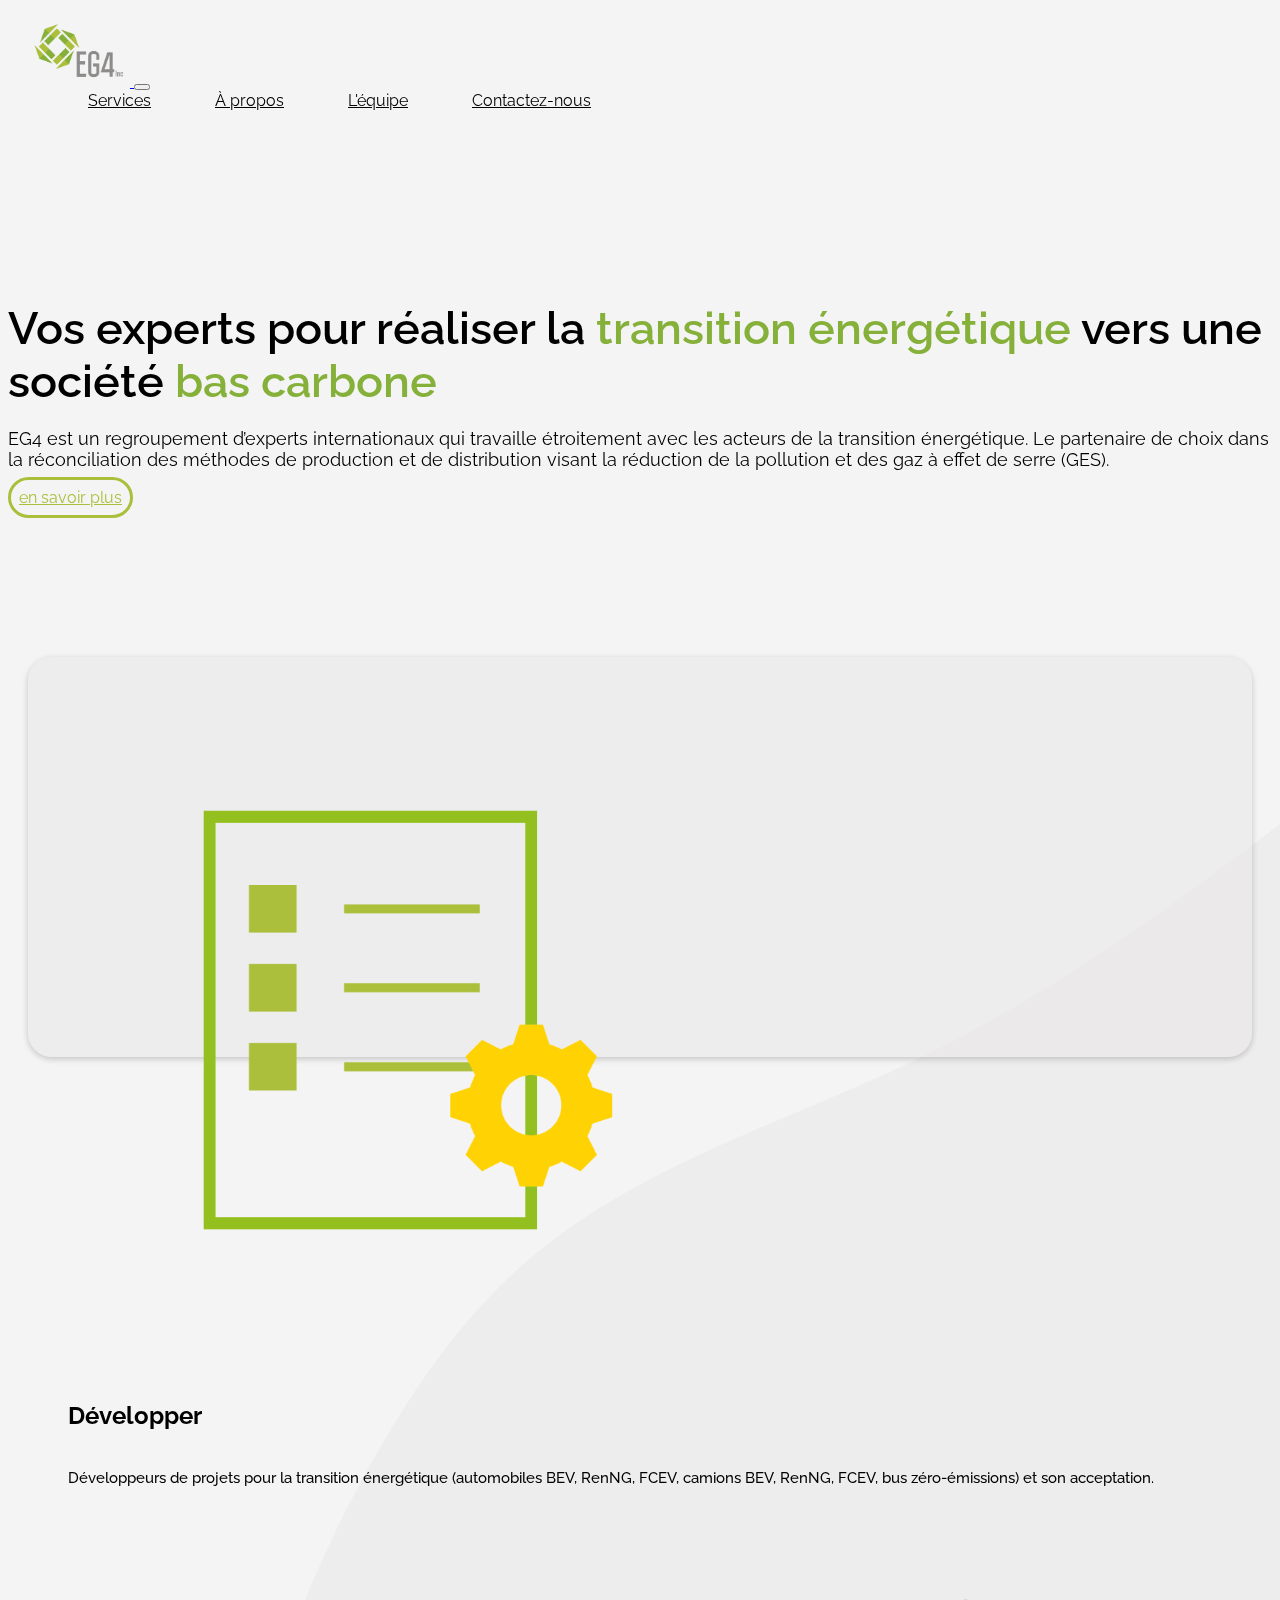
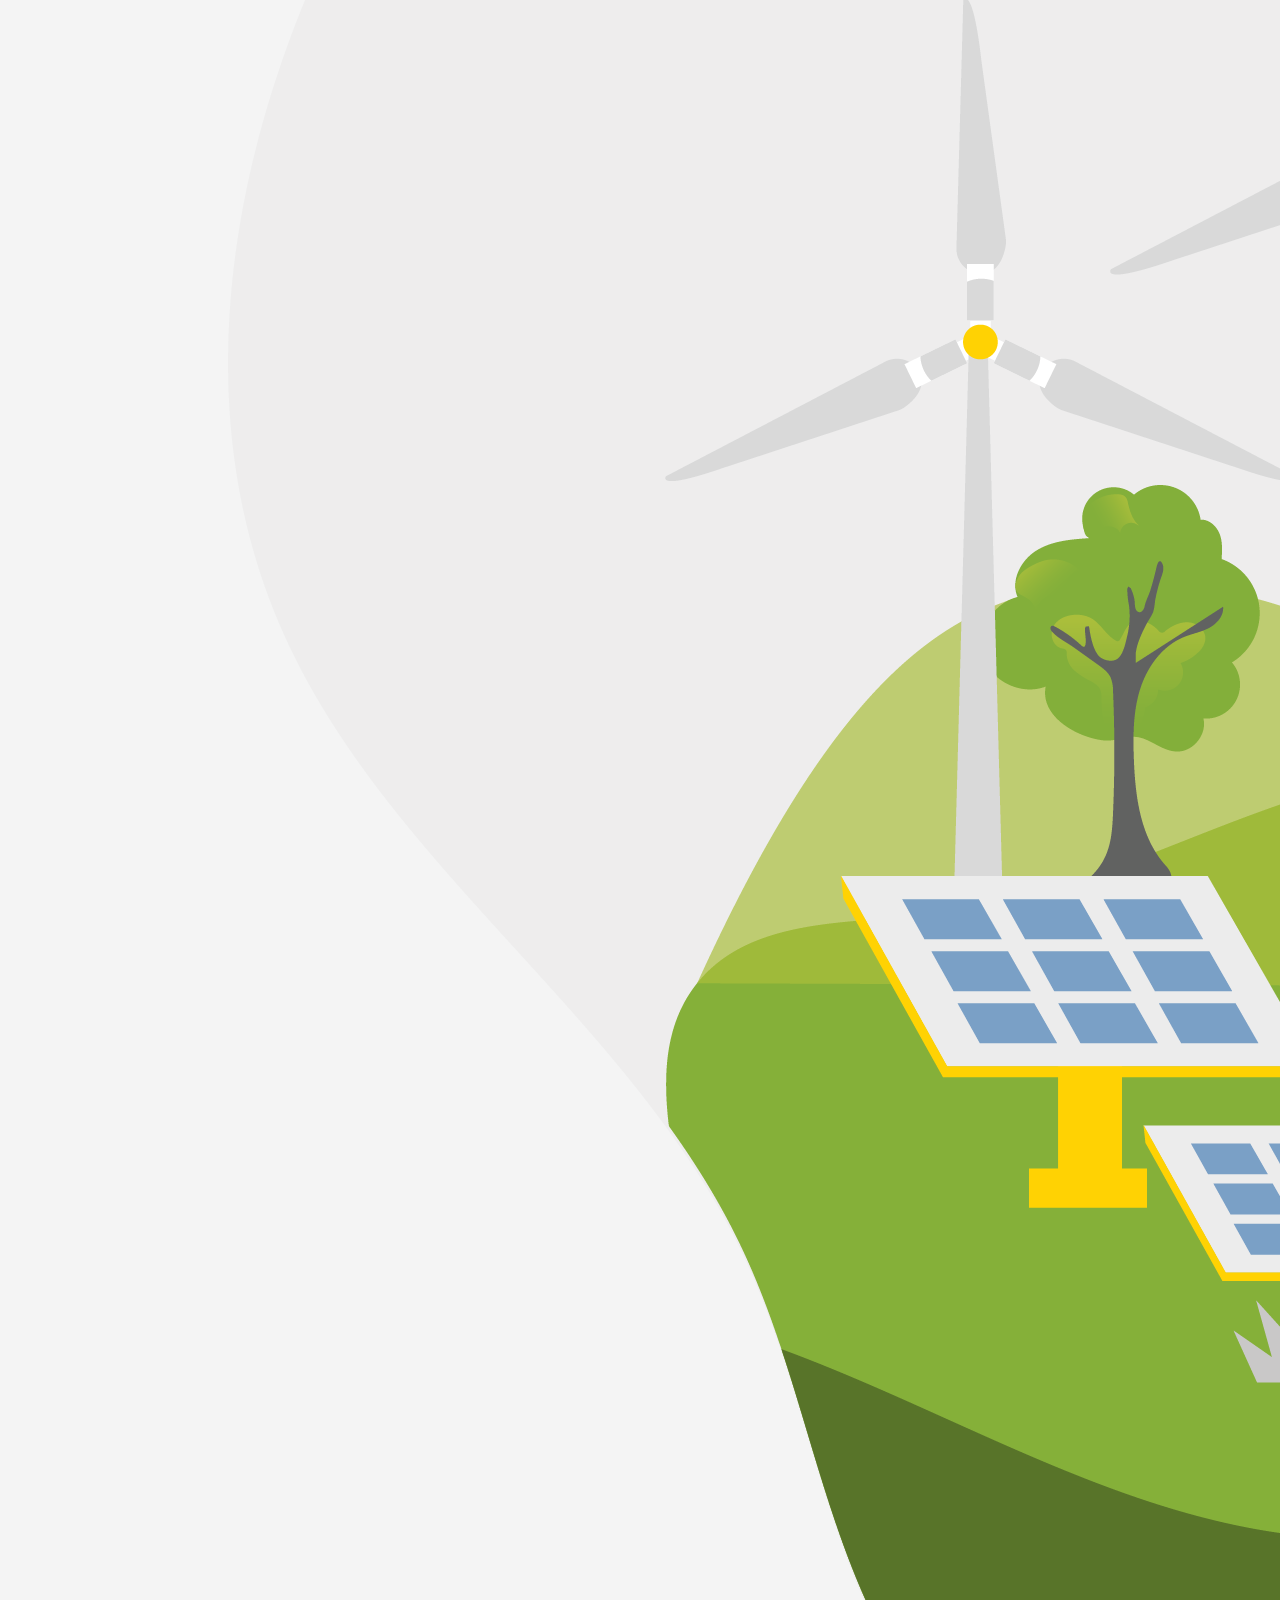
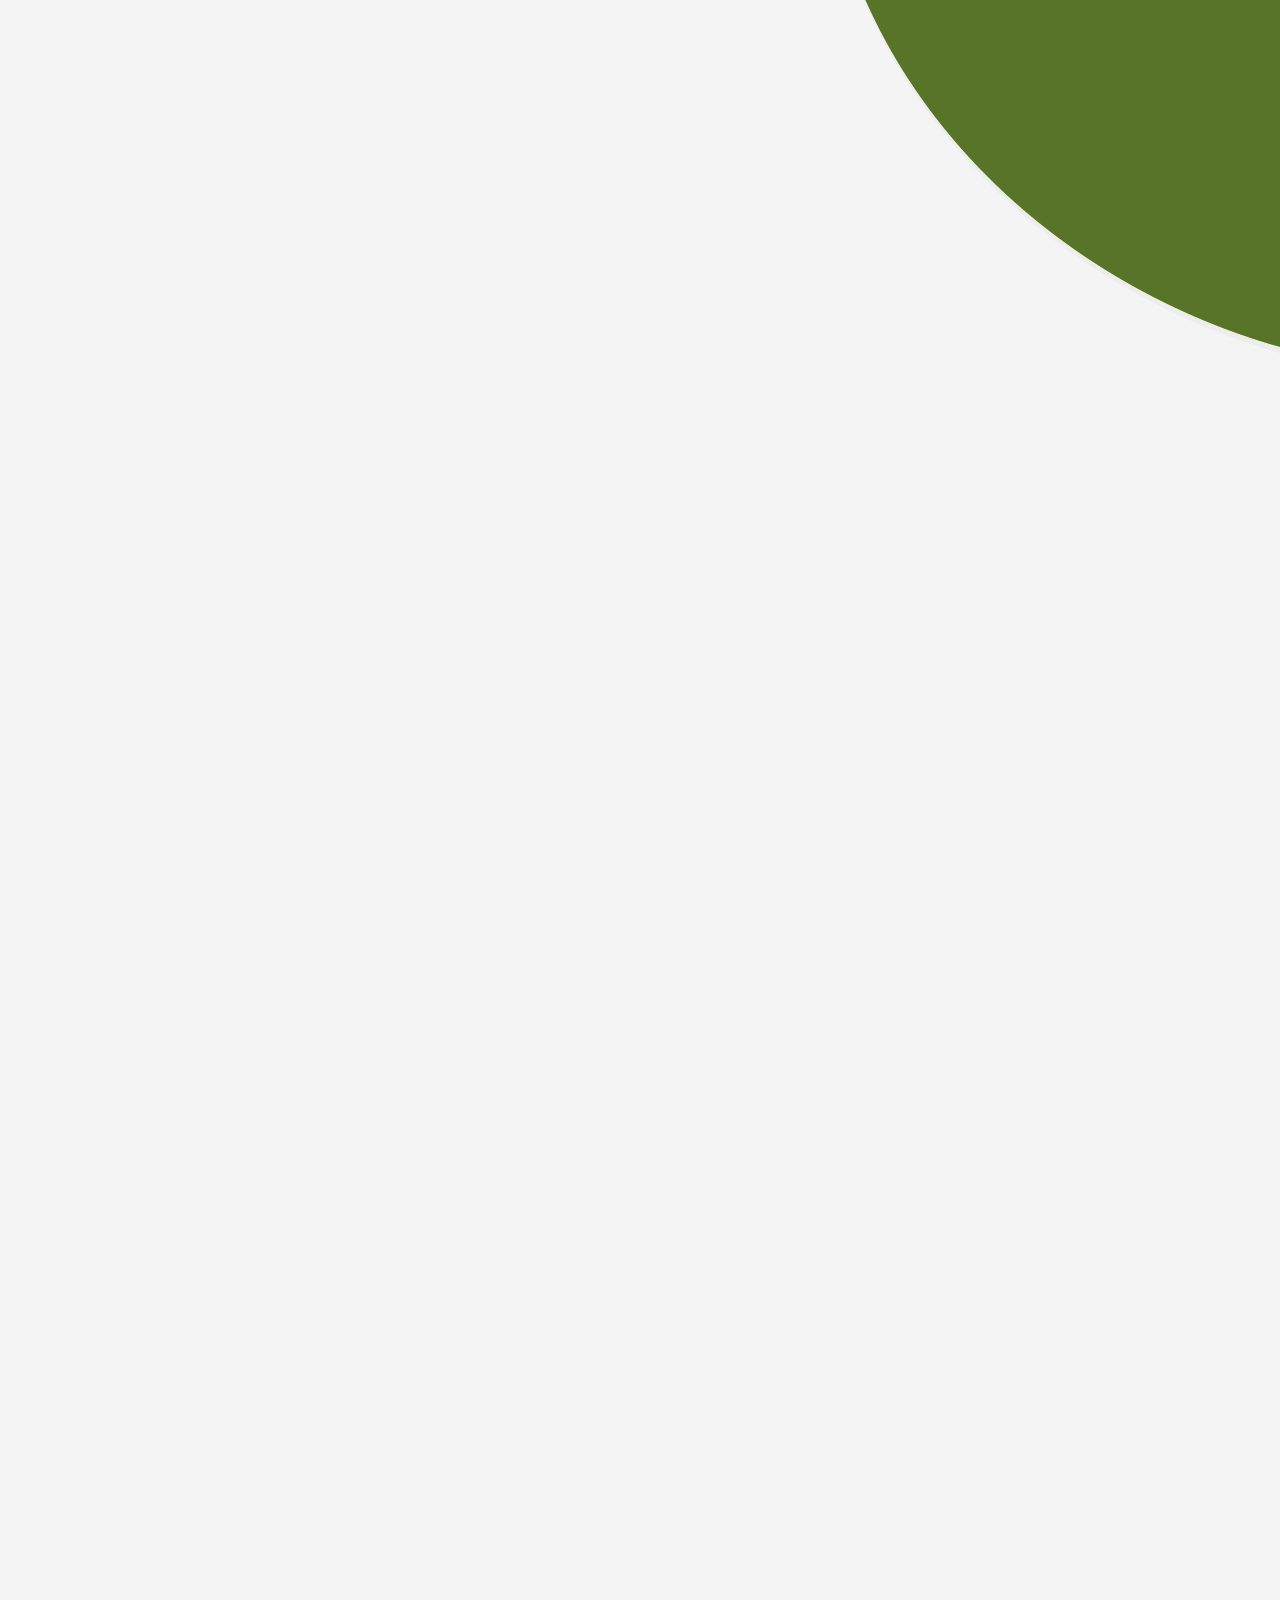
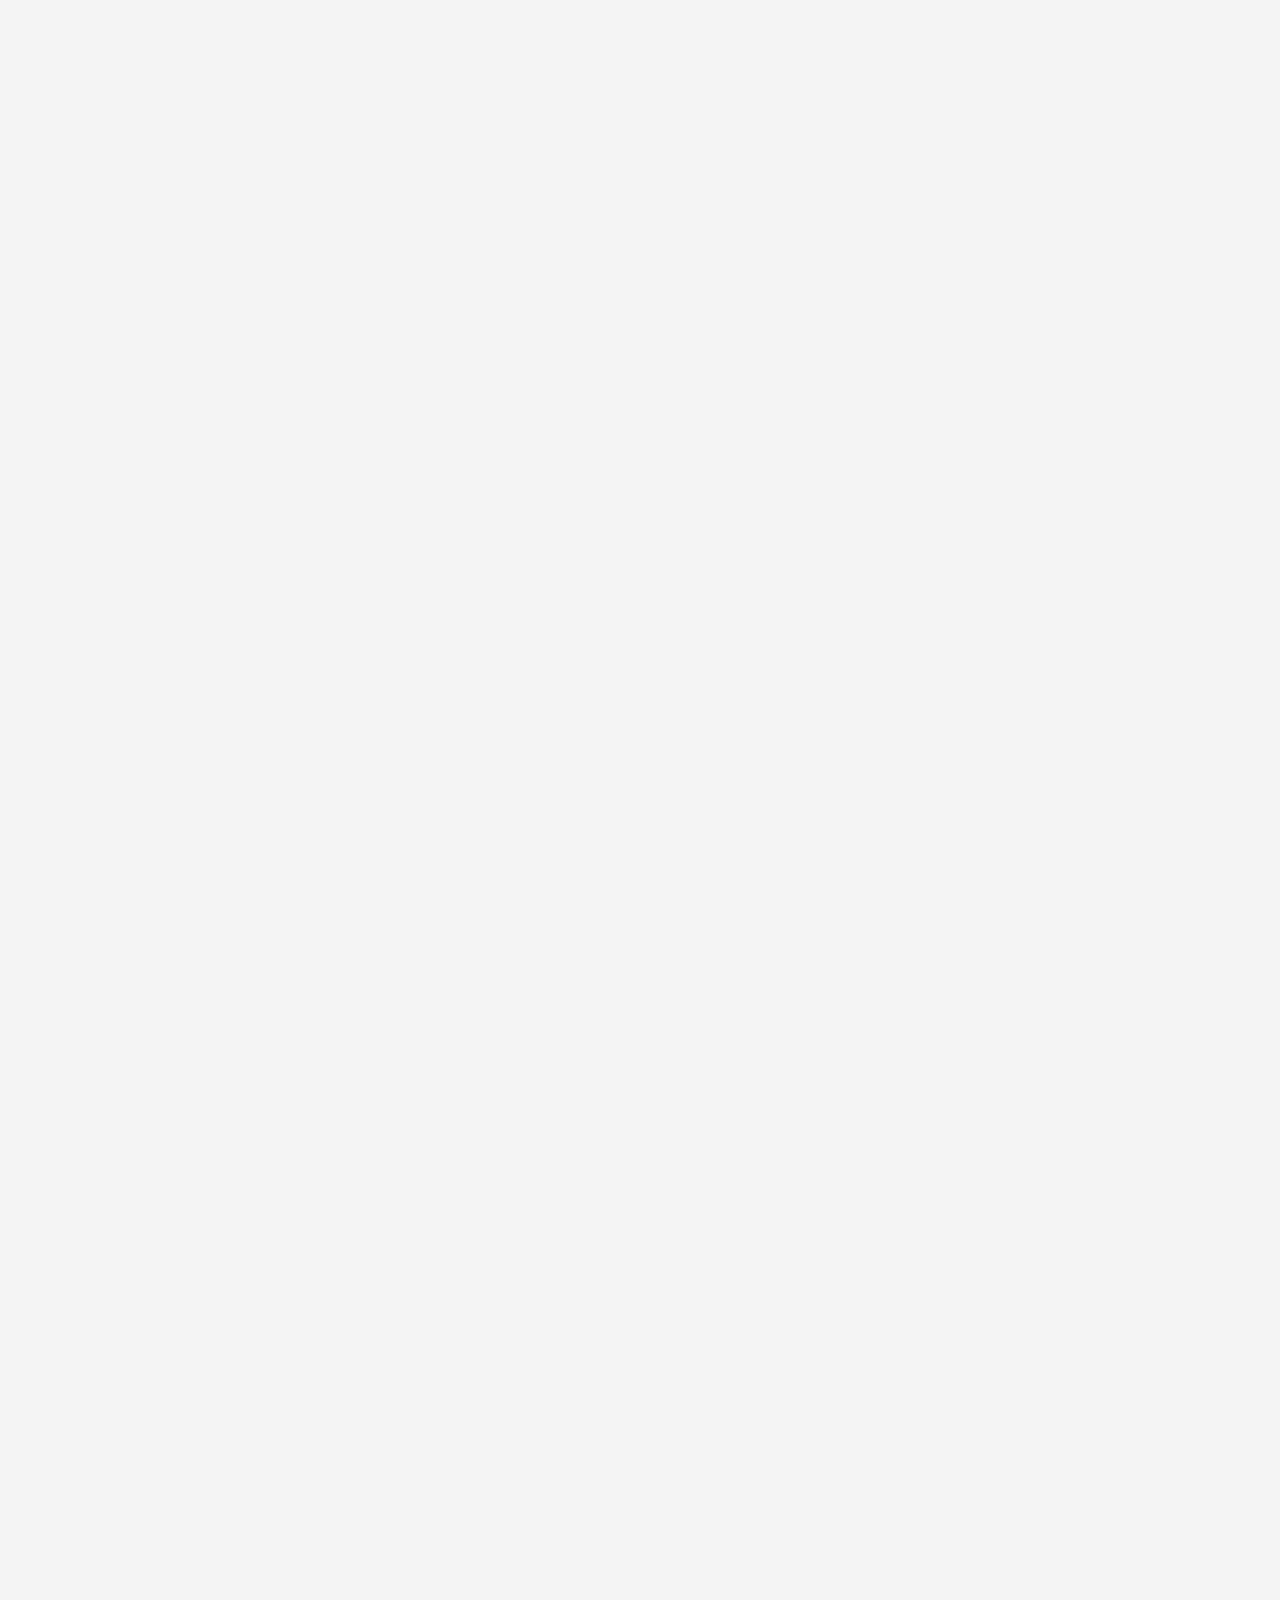
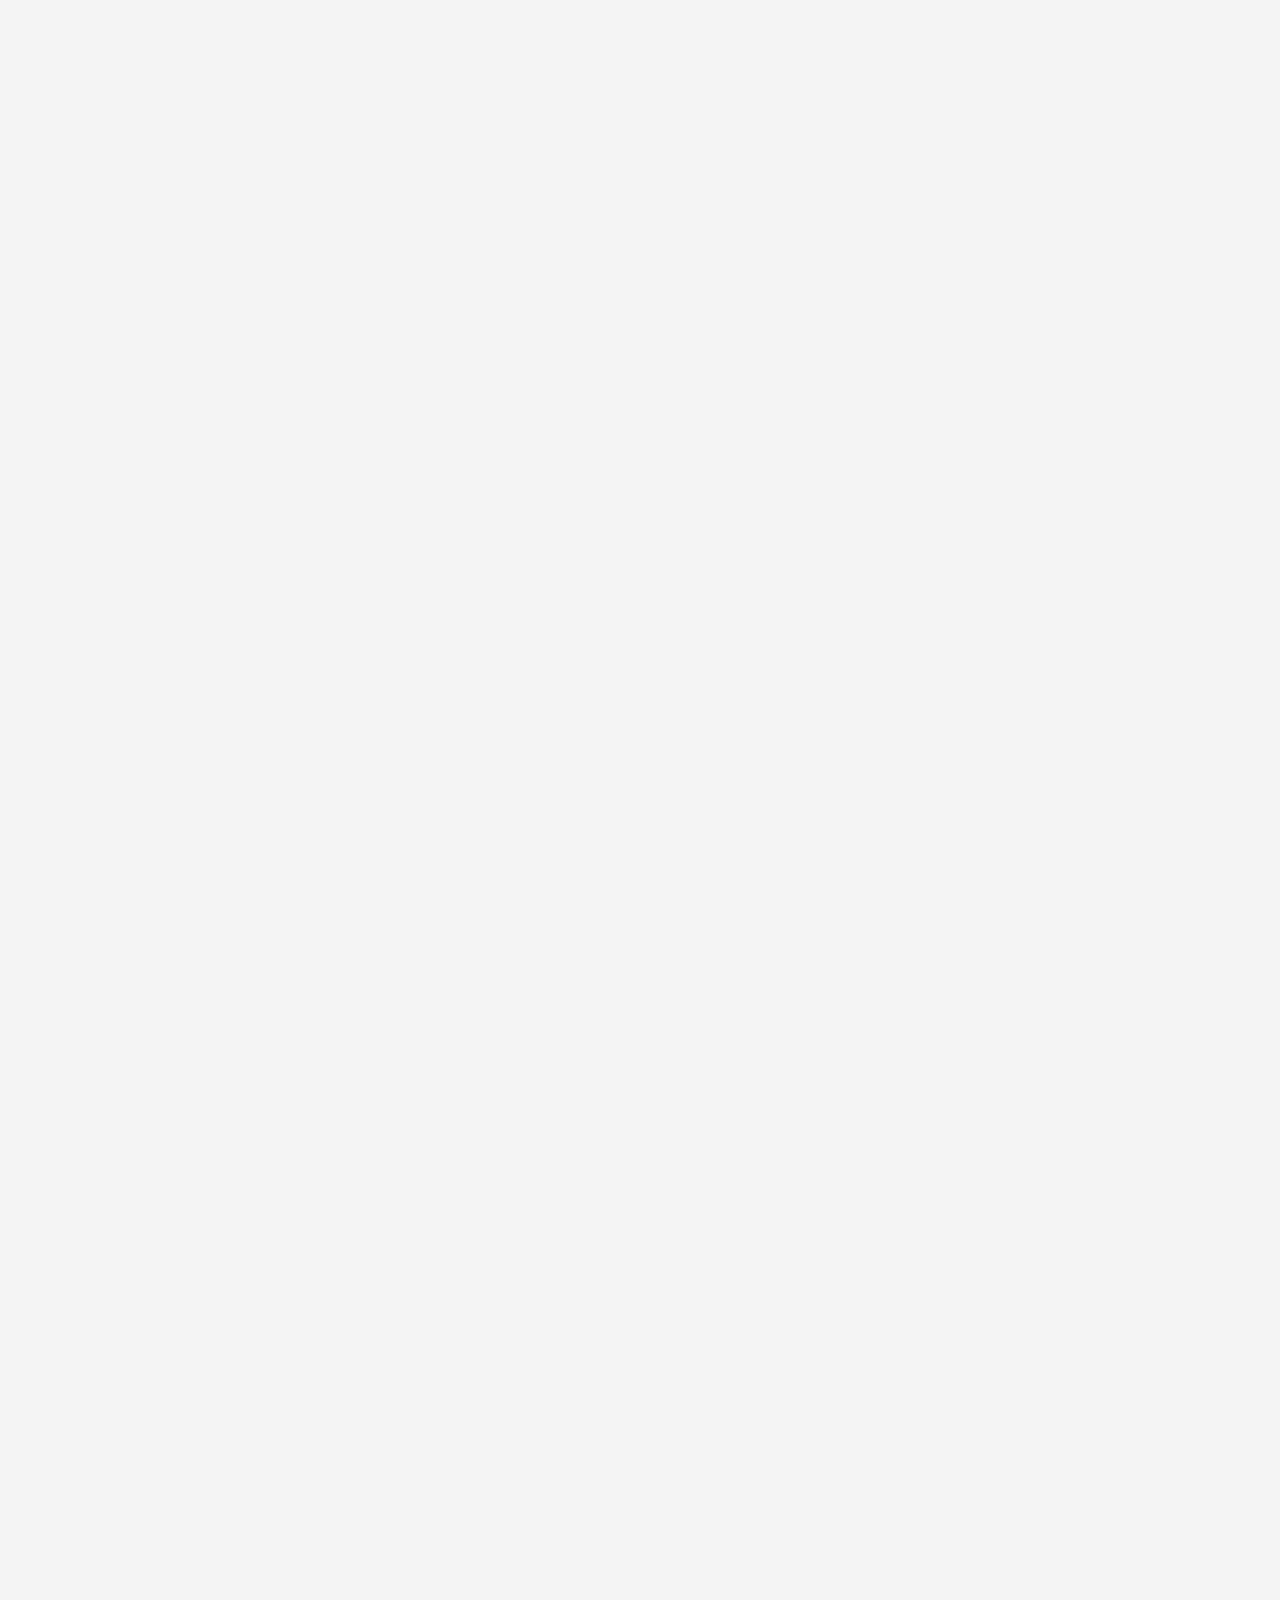
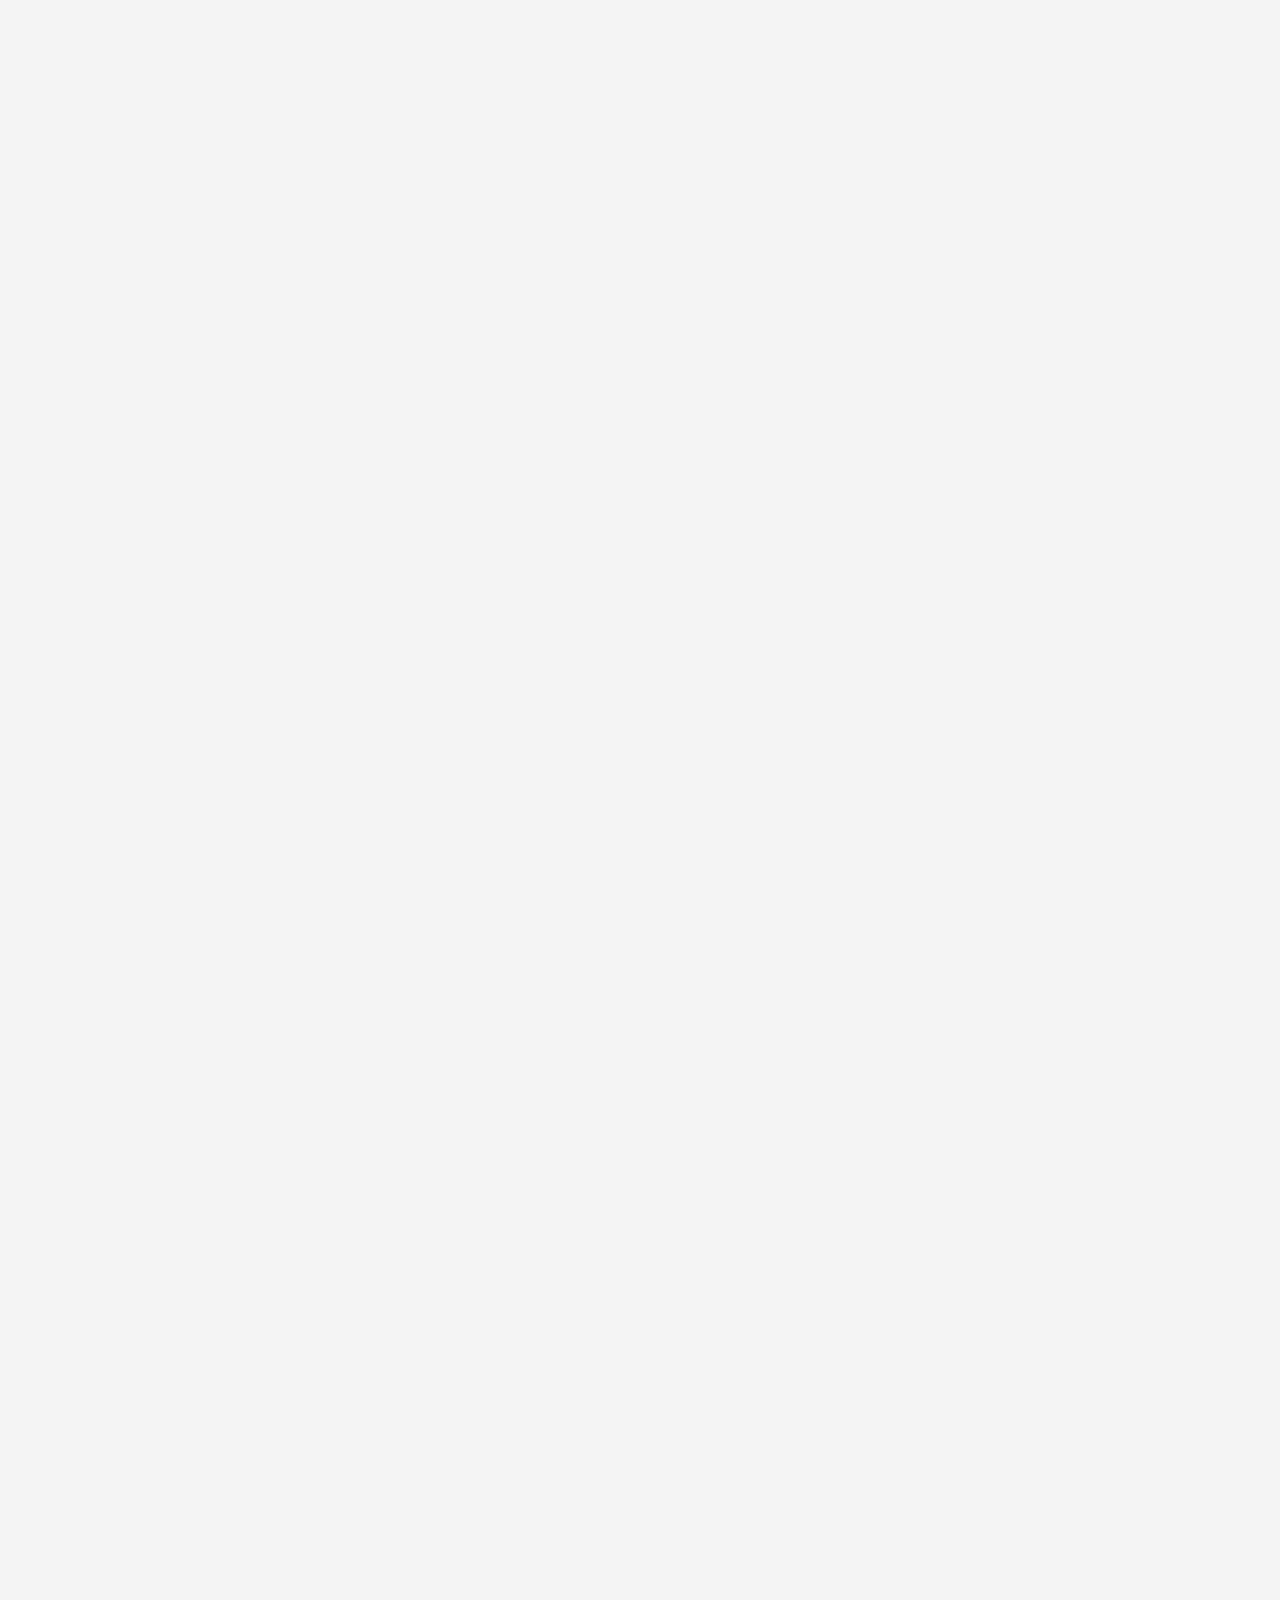
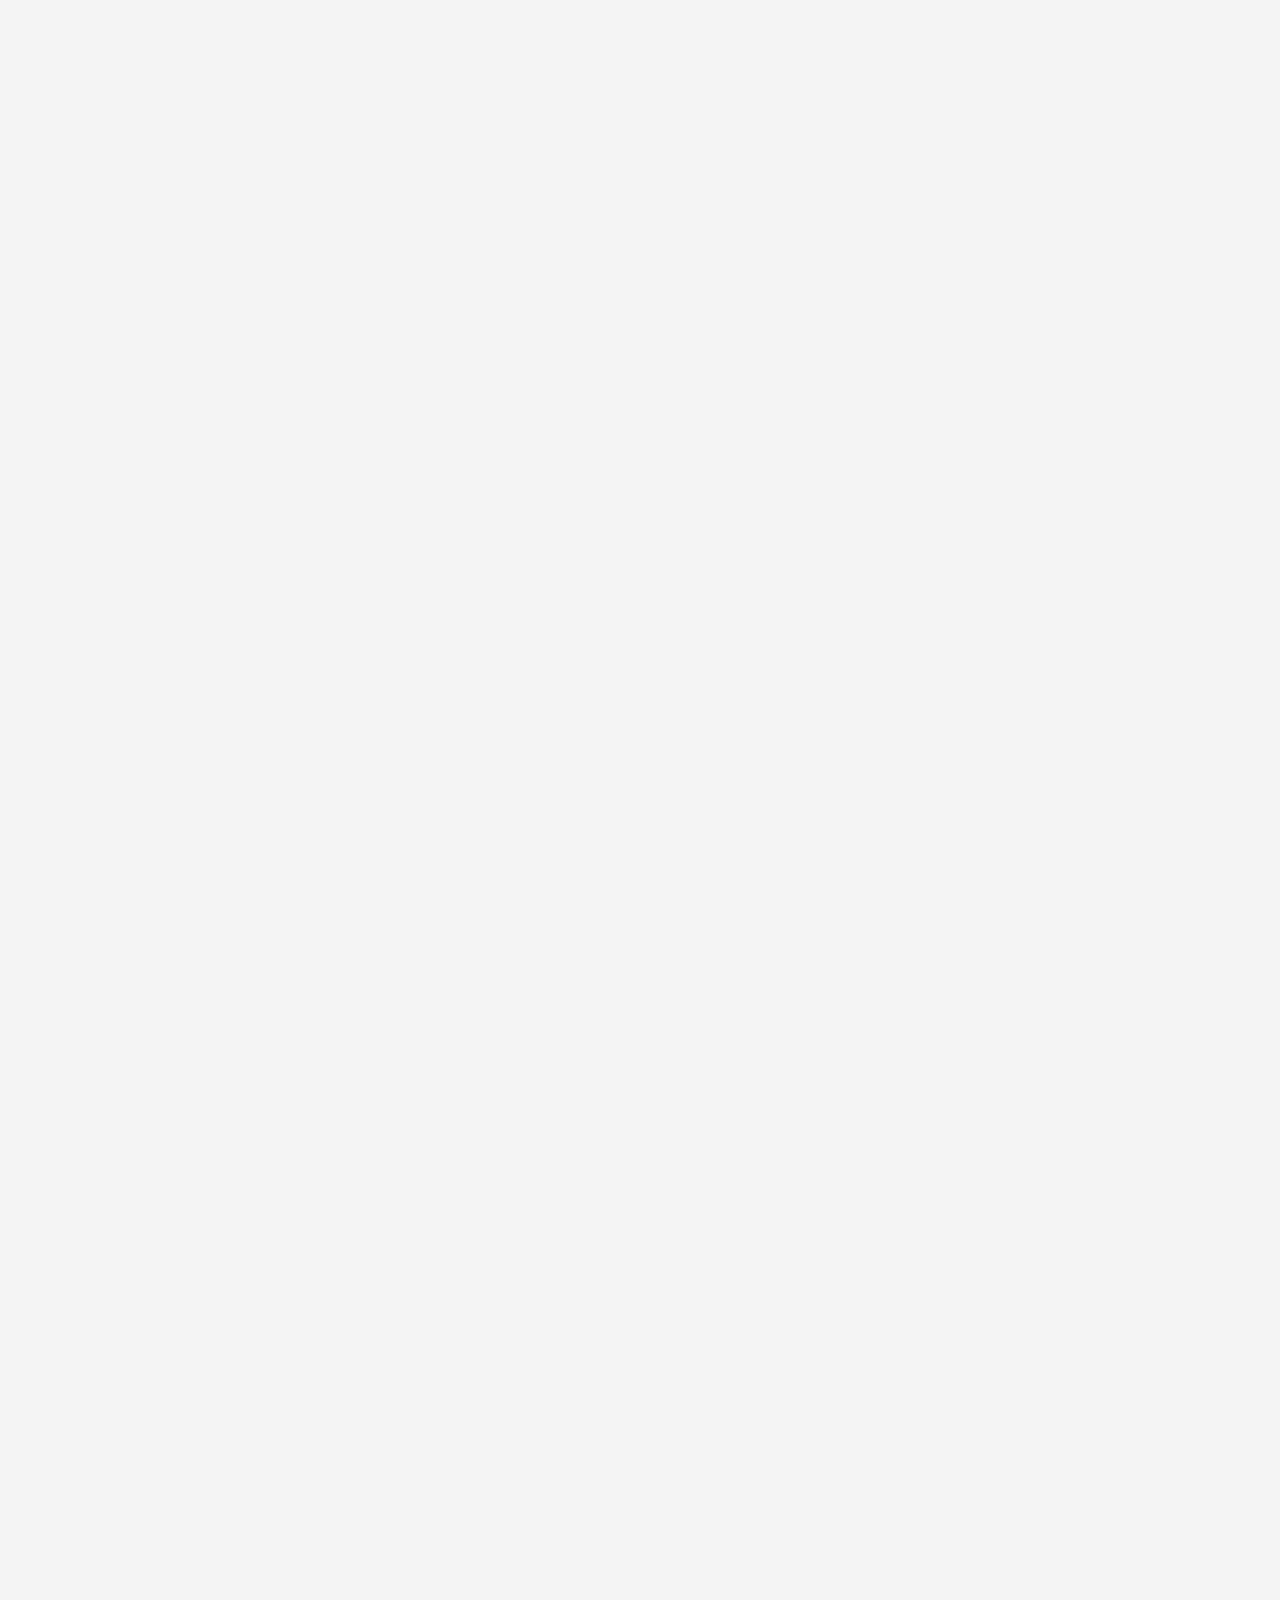
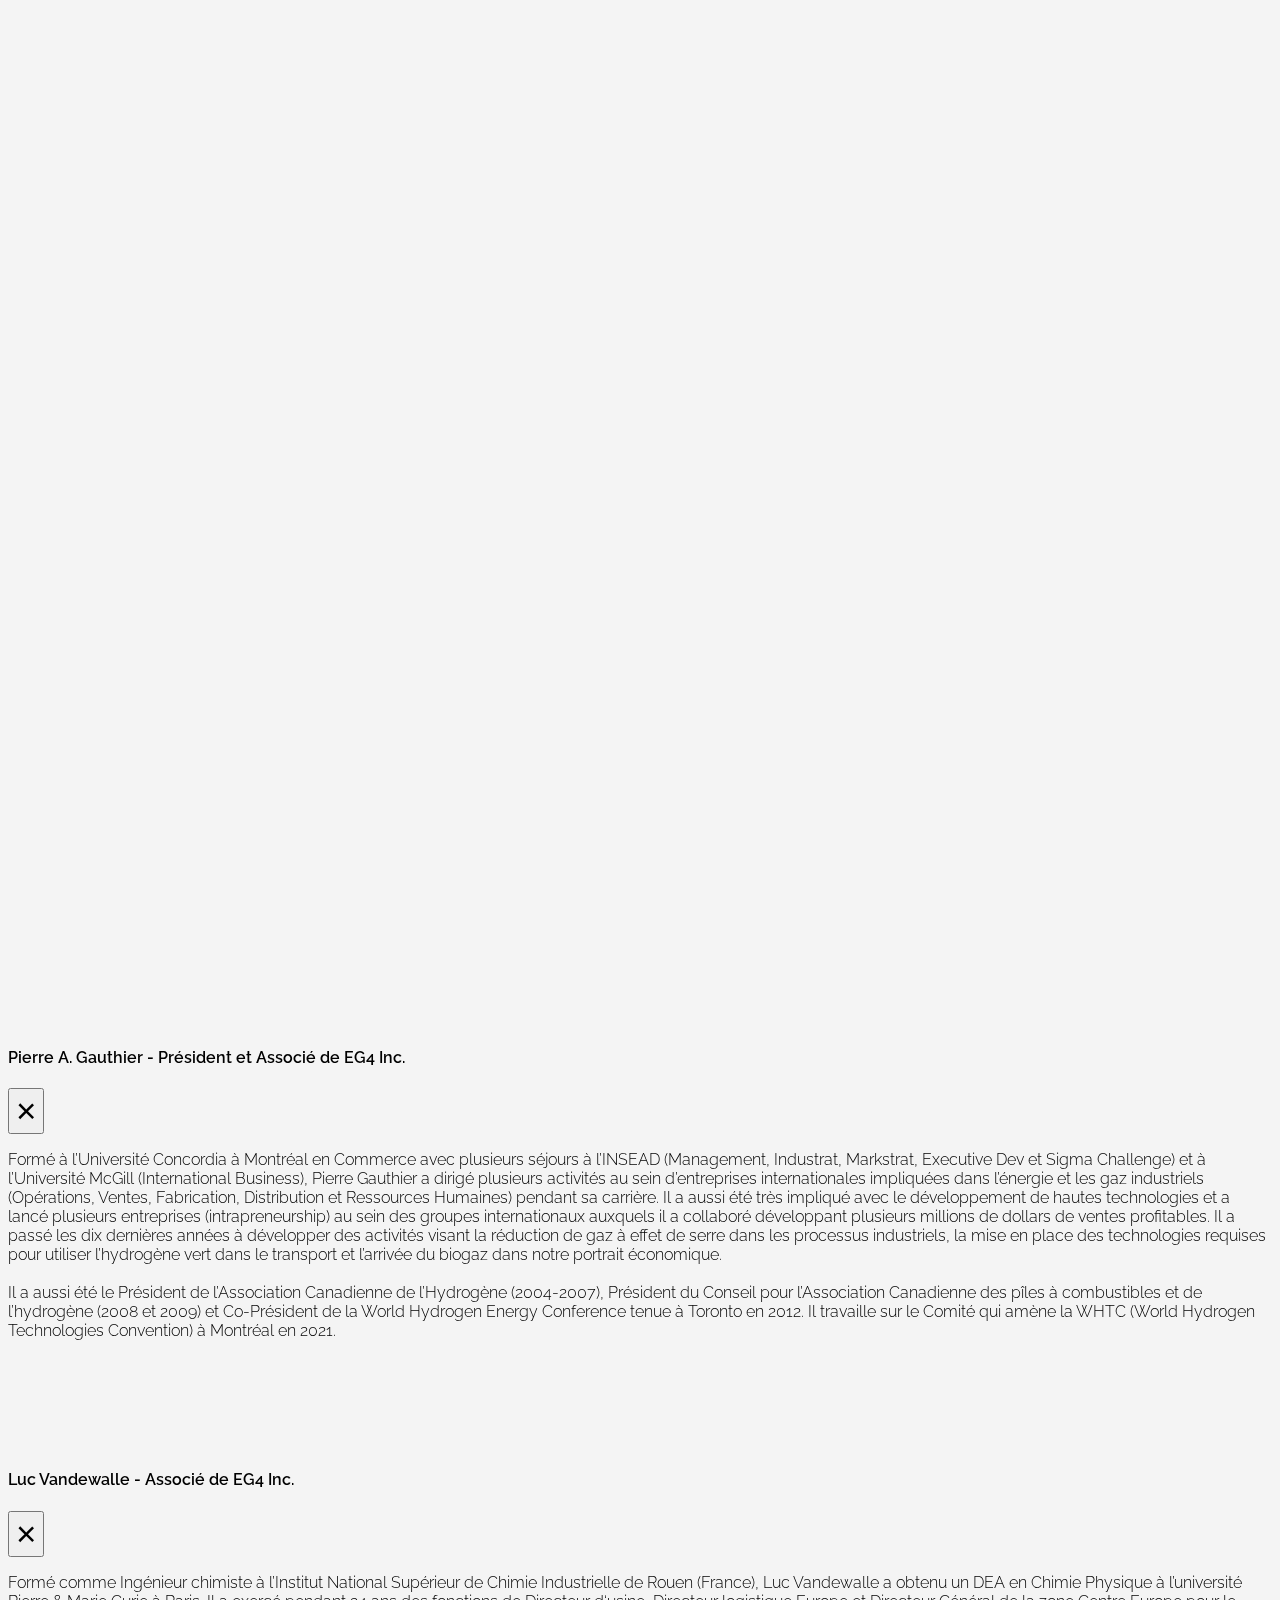
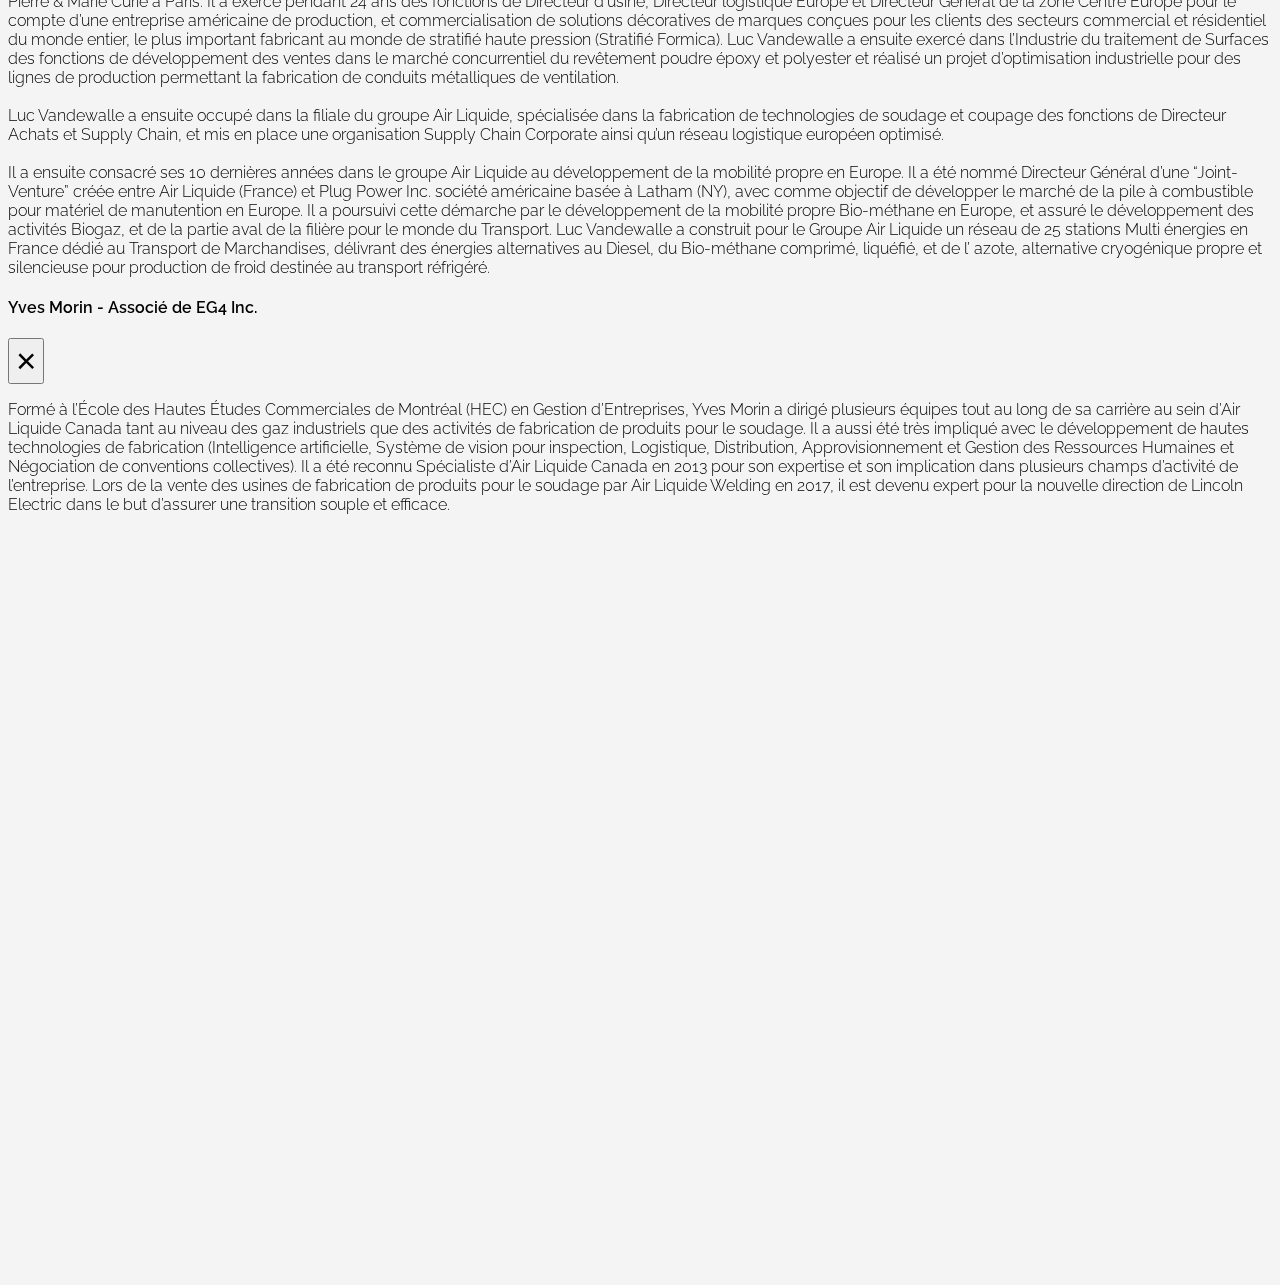
==== index.html @ e0675f05 "first version website" ====
<!DOCTYPE html>
<html lang="en">

<head>

    <meta charset="utf-8">
    <meta name="viewport" content="width=device-width, initial-scale=1, shrink-to-fit=no">

    <title>EG4</title>

    <!-- Bootstrap CSS -->
    <script src="https://ajax.googleapis.com/ajax/libs/jquery/3.5.1/jquery.min.js"></script>
    <link rel="stylesheet" href="https://cdn.jsdelivr.net/npm/bootstrap@4.5.3/dist/css/bootstrap.min.css"
        integrity="sha384-TX8t27EcRE3e/ihU7zmQxVncDAy5uIKz4rEkgIXeMed4M0jlfIDPvg6uqKI2xXr2" crossorigin="anonymous">
    <link rel="preconnect" href="https://fonts.gstatic.com">
    <link
        href="https://fonts.googleapis.com/css2?family=Raleway:ital,wght@0,100;0,200;0,300;0,500;0,600;0,700;0,800;0,900;1,100;1,200;1,300;1,400;1,500;1,600;1,700;1,800;1,900&display=swap"
        rel="stylesheet">
        <link href="https://unpkg.com/aos@2.3.1/dist/aos.css" rel="stylesheet">
    <link rel="stylesheet" href="style.css">
</head>

<body>

    <!-- Navbar -->
    <nav class="navbar fixed-top navbar-expand-lg navbar-light">
        <div class="container-fluid">
            <a class="navbar-brand jumplinks" href="#accueil">
                <img src="images/eg4-logo.png" width="102" height="69" alt="" loading="lazy">
            </a>
            <button class="navbar-toggler" type="button" data-toggle="collapse" data-target="#expandNav"
                aria-controls="expandNav" aria-expanded="false" aria-label="Toggle navigation">
                <span class="navbar-toggler-icon"></span>
            </button>
            <div class="collapse navbar-collapse justify-content-end" id="expandNav">
                <div class="navbar-nav">
                    <a class="nav-link jumplinks" href="#services">Services</a>
                    <a class="nav-link jumplinks" href="#propos">À propos</a>
                    <a class="nav-link jumplinks" href="#equipe">L'équipe</a>
                    <a class="nav-link jumplinks" href="#contact">Contactez-nous</a>
                </div>
            </div>
    </nav>
    <div class="container-fluid body-container" id="accueil">

        <div class="container homepage-container" data-aos="fade-right">
            <div class="row no-gutters col-lg-8">
                <h1 id="headline">Vos experts pour réaliser la <span class="light-green">transition énergétique</span>
                    vers une société <span class="light-green">bas carbone</span> </h1>
            </div>
            <div class="row no-gutters col-lg-7" id="subheadline">
                <p>EG4 est un regroupement d’experts internationaux qui travaille étroitement avec les acteurs de la
                    transition énergétique. Le partenaire de choix dans la réconciliation des méthodes de production et
                    de
                    distribution visant la réduction de la pollution et des gaz à effet de serre (GES).
                </p>
                <a class="btn-outline-custom jumplinks" href="#services"> en savoir
                        plus</a>
            </div>
        </div>

        <div class="container-fluid homepage-image" data-aos="fade-left">
            <div class="row justify-content-end">
                <div class="col-md-12 col-lg-6">
                    <img class="img-fluid" src="images/illustration-homepage.png" alt="">
                </div>
            </div>
        </div>

        <div class="container container-services" id="services">
            <div class="row justify-content-around">
                <div class="col-lg-3 text-center services-cards" data-aos="fade-up">
                    <img class="img-fluid" src="images/services-icon-developp.png" alt="">
                    <h3 class="services-titles">Développer</h3>
                    <p>Développeurs de projets pour la transition énergétique (automobiles BEV, RenNG, FCEV, camions
                        BEV, RenNG, FCEV, bus zéro-émissions) et son acceptation.
                    </p>
                </div>
                <div class="col-lg-3 text-center services-cards" data-aos="fade-up">
                    <img class="img-fluid" src="images/services-icon-awareness.png" alt="">
                    <h3 class="services-titles">Sensibiliser</h3>
                    <p>Réalisateurs de campagnes de sensibilisation, de formations courtes et spécifiques, et
                        d’acceptation sociétale.
                    </p>
                </div>
                <div class="col-lg-3 text-center services-cards" data-aos="fade-up">
                    <img class="img-fluid" src="images/services-icon-support.png" alt="">
                    <h3 class="services-titles">Supporter</h3>
                    <p>Support pour projets sur les énergies renouvelables (Biogaz, Hydrogène vert et Géothermie)</p>
                </div>
            </div>
        </div>

        <div class="container container-why-us" id="propos">
            <div class="row">
                <div class="col-lg-6 align-self-center" data-aos="fade-right"><img class="img-fluid"
                        src="images/illustration-truck-why-us.png" alt=""></div>
                <div class="col-lg-6">
                    <h2 data-aos="fade-left" data-aos-duration="800">Pourquoi travailler avec EG4?</h2>
                    <div class="container">
                        <div class="row" data-aos="fade-left">
                            <div class="col-sm-3 col-md-2 col-lg-2 align-self-center numbers">
                                <img class="img-fluid" src="images/1-numbers.png" alt="">
                            </div>
                            <div class="col-sm-9 col-md-10 col-lg-10 reasons-why">
                                <h3 class="why-titles">Nous sommes engagés</h3>
                                <p>Nous sommes engagés à supporter les développements technologiques (recherche de
                                    financement, crédits à la recherche, zone d’innovation) visant à réaliser la
                                    transition énergétique.</p>
                            </div>
                        </div>
                        <div class="row" data-aos="fade-left">
                            <div class="col-sm-3 col-md-2 col-lg-2 align-self-center numbers">
                                <img class="img-fluid" src="images/2-numbers.png" alt="">
                            </div>
                            <div class="col-sm-9 col-md-10 col-lg-10 reasons-why">
                                <h3 class="why-titles">Nous avons de l’expérience</h3>
                                <p>Nous possédons plus de 70 ans d’expérience en réduction de GES dans le transport et
                                    en réduction de GES dans les procédés industriels.</p>
                            </div>
                        </div>
                        <div class="row" data-aos="fade-left">
                            <div class=" col-sm-3 col-md-2 col-md-2 col-lg-2 align-self-center numbers">
                                <img class="img-fluid" src="images/3-numbers.png" alt="">
                            </div>
                            <div class="col-sm-9 col-md-10 col-lg-10 reasons-why">
                                <h3 class="why-titles">Nous voulons des changements</h3>
                                <p>Notre volonté est d’adresser, à court terme, la problématique de santé publique en
                                    supportant des solutions industrielles de mobilité propre non polluantes et à moyen
                                    terme de lutter contre le réchauffement climatique en favorisant des solutions de
                                    mobilité sans émissions de CO2.</p>
                            </div>
                        </div>

                    </div>
                </div>
            </div>

        </div>
        <div class="container container-team">
            <div class="row">
                <div class="col-lg-9 intro-team" id="equipe" data-aos="fade-right">
                    <h2>L'équipe</h2>
                    <p>Notre équipe se compose de gestionnaires aguerris ayant oeuvrés de nombreuses années dans le
                        domaine des gaz industriels avec une forte implication dans les énergies propres et l’hydrogène.
                        Nous avons été grandement impliqués au niveau du développement, de la fabrication, de
                        l’ouverture de nouveaux marchés et des ventes associées. </p>
                </div>
            </div>
            <div class="row justify-content-around">
                <div class="col-lg-4 ">
                    <div class="team-cards" data-aos="fade-up">
                        <div class="profile">
                            <img class="img-fluid mx-auto d-block" src="images/pierre-photo.jpg" alt="">
                            <h3 class="team-names text-center">Pierre A. Gauthier</h3>
                            <p class="team-titles text-center">Président et Associé de EG4 Inc.</p>
                            <hr>
                        </div>
                        <h4>Éducation</h4>
                        <p class="bios text-left">Formation en Commerce de l’Université Concordia et une en Gestion de
                            l’Université McGill </p>
                        <h4>Expériences professionnelles</h4>
                        <ul>
                            <li class="bios">Industrie pétrolière de 1975 à 1980</li>
                            <li class="bios">Industrie des gaz industriels de 1980 à 2014</li>
                            <li class="bios">Experts en énergie renouvelable 2014- aujourd’hui. </li>
                            <li class="bios">Développement Mobilité propre Biométhane en Europe - Direction commerciale
                            </li>
                            <li class="bios">Pilote de plusieurs développements en technologies avancées pour le compte
                                d’une
                                multinationale des gaz de l’air.</li>
                        </ul>

                        <p class="bios">

                            Très impliqué dans le secteur de l’hydrogène énergie, des pîles à combustible et du bio
                            méthane, il sera responsable de plusieurs premières mondiales. Il participera comme copilote
                            du World Hydrogen Energy Council (WHEC) de 2012 à Toronto et il agit comme expert pour le
                            World Hydrogen Technological Conference (WHTC) qui aura lieu en juin 2021 à Montréal.


                        </p>
                        <button type="button" class="btn btn-long-bio" data-toggle="modal" data-target="#pierreBio">en
                            savoir plus ></button>
                    </div>

                </div>
                <div class="col-lg-4">
                    <div class="team-cards" data-aos="fade-up">
                        <img class="img-fluid mx-auto d-block" src="images/luc-photo.jpg" alt="">
                        <h3 class="team-names text-center">Luc Vandewalle</h3>
                        <p class="team-titles text-center">Associé de EG4 Inc.</p>
                        <hr>
                        <h4>Éducation</h4>
                        <p class="bios text-left">Ingénieur chimiste <br> DEA Chimie Physique </p>
                        <h4>Expériences professionnelles</h4>
                        <p class="bios-company">Formica Corporation</p>

                        <ul>
                            <li class="bios">Directions Industrielles et Supply Chain Europe – Direction générale Centre
                                Europe </li>

                        </ul>

                        <p class="bios-company">Groupe Air Liquide</p>

                        <ul>
                            <li class="bios">Direction Achats et Logistique - Déploiement d’une organisation Supply
                                Chain Corporate </li>
                            <li class="bios">Développement de la mobilité Hydrogène en Europe</li>
                            <li class="bios">Directeur Général d’ une “Joint-Venture” crée entre Air Liquide (France) et
                                Plug Power Inc.(US) </li>
                            <li class="bios">Développement Mobilité propre Biométhane en Europe - Direction commerciale
                            </li>
                            <li class="bios">Développement Réseau de stations Multi énergies (France) dédiée au
                                Transport de Marchandises </li>
                        </ul>


                        <button type="button" class="btn btn-long-bio" data-toggle="modal" data-target="#lucBio">en
                            savoir plus ></button>
                    </div>
                </div>
                <div class="col-lg-4">
                    <div class="team-cards" data-aos="fade-up">
                        <img class="img-fluid mx-auto d-block" src="images/yves-photo.jpg" alt="">
                        <h3 class="team-names text-center">Yves Morin</h3>
                        <p class="team-titles text-center">Associé de EG4 Inc.</p>
                        <hr>
                        <h4>Éducation</h4>
                        <p class="bios text-left">Baccalauréat en Gestion (B. Gest.) <br>HEC Montréal </p>
                        <h4>Expériences professionnelles</h4>
                        <p class="bios-company">Air Liquide Canada</p>

                        <ul>
                            <li class="bios">Direction d’usine (fils et électrodes de soudage)</li>
                            <li class="bios">Gestion de personnel</li>
                            <li class="bios">Approvisionnements</li>
                            <li class="bios">Logistique</li>
                            <li class="bios">Maintenance</li>
                            <li class="bios">Négociation de convention collective</li>
                            <li class="bios">Industrie 4.0</li>
                            <li class="bios">Intelligence artificielles (IA) (inspection par vision)</li>
                            <li class="bios">Reconnu Spécialiste Air Liquide Canada en 1993 pour ses compétences et sa
                                compréhension de
                                l’entreprise</li>
                            <li class="bios"> Mentor pour la direction de Lincoln Electric lors de l’achat des usines de
                                soudage du groupe
                                Air Liquide</li>
                        </ul>



                        <button type="button" class="btn btn-long-bio" data-toggle="modal" data-target="#yvesBio">en
                            savoir plus ></button>
                    </div>

                </div>
            </div>

            <div class="modal fade" id="pierreBio" tabindex="-1" aria-labelledby="pierreBio" aria-hidden="true">
                <div class="modal-dialog modal-dialog-centered modal-dialog-scrollable modal-lg">
                    <div class="modal-content">
                        <div class="modal-header">
                            <h4 class="modal-title">Pierre A. Gauthier - Président et Associé de EG4 Inc.</h4>
                            <button type="button" class="close" data-dismiss="modal" aria-label="Close">
                                <span aria-hidden="true">&times;</span>
                            </button>
                        </div>

                        <div class="modal-body">
                            <p>Formé à l’Université Concordia à Montréal en Commerce avec plusieurs séjours
                                à l’INSEAD (Management, Industrat, Markstrat, Executive Dev et Sigma
                                Challenge) et à l’Université McGill (International Business), Pierre
                                Gauthier a dirigé plusieurs activités au sein d’entreprises internationales
                                impliquées dans l’énergie et les gaz industriels (Opérations, Ventes,
                                Fabrication, Distribution et Ressources Humaines) pendant sa carrière. Il a
                                aussi été très impliqué avec le développement de hautes technologies et a
                                lancé plusieurs entreprises (intrapreneurship) au sein des groupes
                                internationaux auxquels il a collaboré développant plusieurs millions de
                                dollars de ventes profitables. Il a passé les dix dernières années à
                                développer des activités visant la réduction de gaz à effet de serre dans
                                les processus industriels, la mise en place des technologies requises pour
                                utiliser l’hydrogène vert dans le transport et l’arrivée du biogaz dans
                                notre portrait économique.
                                <br><br>
                                Il a aussi été le Président de l’Association Canadienne de l’Hydrogène
                                (2004-2007), Président du Conseil pour l’Association Canadienne des pîles à
                                combustibles et de l’hydrogène (2008 et 2009) et Co-Président de la World
                                Hydrogen Energy Conference tenue à Toronto en 2012. Il travaille sur le
                                Comité qui amène la WHTC (World Hydrogen Technologies Convention) à Montréal
                                en 2021.

                            </p>
                        </div>


                    </div>
                </div>
            </div>
        </div>

        <div class="modal fade" id="lucBio" tabindex="-1" aria-labelledby="lucBio" aria-hidden="true">
            <div class="modal-dialog modal-dialog-centered modal-dialog-scrollable modal-lg">
                <div class="modal-content">
                    <div class="modal-header">
                        <h4 class="modal-title">Luc Vandewalle - Associé de EG4 Inc.</h4>
                        <button type="button" class="close" data-dismiss="modal" aria-label="Close">
                            <span aria-hidden="true">&times;</span>
                        </button>
                    </div>
                    <div class="modal-body">
                        <p>Formé comme Ingénieur chimiste à l’Institut National Supérieur de Chimie Industrielle de
                            Rouen (France), Luc Vandewalle a obtenu un DEA en Chimie Physique à l’université Pierre
                            & Marie Curie à Paris. Il a exercé pendant 24 ans des fonctions de Directeur d‘usine,
                            Directeur logistique Europe et Directeur Général de la zone Centre Europe pour le compte
                            d’une entreprise américaine de production, et commercialisation de solutions décoratives
                            de marques conçues pour les clients des secteurs commercial et résidentiel du monde
                            entier, le plus important fabricant au monde de stratifié haute pression (Stratifié
                            Formica). Luc Vandewalle a ensuite exercé dans l’Industrie du traitement de Surfaces des
                            fonctions de développement des ventes dans le marché concurrentiel du revêtement poudre
                            époxy et polyester et réalisé un projet d’optimisation industrielle pour des lignes de
                            production permettant la fabrication de conduits métalliques de ventilation. <br><br>

                            Luc Vandewalle a ensuite occupé dans la filiale du groupe Air Liquide, spécialisée dans
                            la fabrication de technologies de soudage et coupage des fonctions de Directeur Achats
                            et Supply Chain, et mis en place une organisation Supply Chain Corporate ainsi qu’un
                            réseau logistique européen optimisé.<br><br>

                            Il a ensuite consacré ses 10 dernières années dans le groupe Air Liquide au
                            développement de la mobilité propre en Europe. Il a été nommé Directeur Général d’une
                            “Joint-Venture” créée entre Air Liquide (France) et Plug Power Inc. société américaine
                            basée à Latham (NY), avec comme objectif de développer le marché de la pile à
                            combustible pour matériel de manutention en Europe.
                            Il a poursuivi cette démarche par le développement de la mobilité propre Bio-méthane en
                            Europe, et assuré le développement des activités Biogaz, et de la partie aval de la
                            filière pour le monde du Transport. Luc Vandewalle a construit pour le Groupe Air
                            Liquide un réseau de 25 stations Multi énergies en France dédié au Transport de
                            Marchandises, délivrant des énergies alternatives au Diesel, du Bio-méthane comprimé,
                            liquéfié, et de l’ azote, alternative cryogénique propre et silencieuse pour production
                            de froid destinée au transport réfrigéré.
                        </p>
                    </div>
                </div>
            </div>
        </div>


        <div class="modal fade" id="yvesBio" tabindex="-1" aria-labelledby="yvesBio" aria-hidden="true">
            <div class="modal-dialog modal-dialog-centered modal-dialog-scrollable modal-lg">
                <div class="modal-content">
                    <div class="modal-header">
                        <h4 class="modal-title">Yves Morin - Associé de EG4 Inc.</h4>
                        <button type="button" class="close" data-dismiss="modal" aria-label="Close">
                            <span aria-hidden="true">&times;</span>
                        </button>
                    </div>
                    <div class="modal-body">
                        <p>Formé à l’École des Hautes Études Commerciales de Montréal (HEC) en Gestion
                            d’Entreprises, Yves Morin a dirigé plusieurs équipes tout au long de sa carrière au sein
                            d’Air Liquide Canada tant au niveau des gaz industriels que des activités de fabrication
                            de produits pour le soudage. Il a aussi été très impliqué avec le développement de
                            hautes technologies de fabrication (Intelligence artificielle, Système de vision pour
                            inspection, Logistique, Distribution, Approvisionnement et Gestion des Ressources
                            Humaines et Négociation de conventions collectives). Il a été reconnu Spécialiste d’Air
                            Liquide Canada en 2013 pour son expertise et son implication dans plusieurs champs
                            d’activité de l’entreprise. Lors de la vente des usines de fabrication de produits pour
                            le soudage par Air Liquide Welding en 2017, il est devenu expert pour la nouvelle
                            direction de Lincoln Electric dans le but d’assurer une transition souple et efficace.
                        </p>
                    </div>
                </div>
            </div>
        </div>



        <div class="container container-contact" id="contact">
            <div class="row">
                <h2 data-aos="fade-right">Intéressé de travailler avec EG4? <br>Contactez-nous</h2>
            </div>
            <div class="row">
                <div class="col-lg-4" data-aos="fade-right">
                    <div>
                        <p class="contact-sections">Téléphone</p>
                        <p>+1 (514) 378-5037</p>
                    </div>

                    <div>
                        <p class="contact-sections">Adresse</p>
                        <p>Beloeil, Quebec, Canada.</p>
                    </div>
                </div>
                <div class="col-lg-4" data-aos="fade-right">
                    <p class="contact-sections">Courriel</p>
                    <p>pgauthier.eg4@gmail.com <br>
                        lvandewalle.eg4@gmail.com <br>
                        ymorin.eg4@gmail.com
                    </p>
                </div>
            </div>
        </div>

    </div>


    <div class="container-fluid container-footer" data-aos="fade-up">
        <div class="row align-items-end justify-content-end">
            <div class="col"> </div>
            <div class="col-sm-12 text-right">
                <p>Créé par <a href="https://www.linkedin.com/in/ma%C3%ABlle-morin-30905a172/"
                        target="blank">@MMDesign</a></p>
                <p>© 2020 EG4 incorporation. Tous droits réservés.</p>
            </div>

        </div>
    </div>

    <script src="https://code.jquery.com/jquery-3.5.1.min.js"
        integrity="sha256-9/aliU8dGd2tb6OSsuzixeV4y/faTqgFtohetphbbj0=" crossorigin="anonymous"></script>
    <script src="https://cdn.jsdelivr.net/npm/popper.js@1.16.1/dist/umd/popper.min.js"
        integrity="sha384-9/reFTGAW83EW2RDu2S0VKaIzap3H66lZH81PoYlFhbGU+6BZp6G7niu735Sk7lN"
        crossorigin="anonymous"> </script>
    <script src="https://cdn.jsdelivr.net/npm/bootstrap@4.5.3/dist/js/bootstrap.min.js"
        integrity="sha384-w1Q4orYjBQndcko6MimVbzY0tgp4pWB4lZ7lr30WKz0vr/aWKhXdBNmNb5D92v7s"
        crossorigin="anonymous"></script>
        <script src="https://unpkg.com/aos@2.3.1/dist/aos.js"></script>
    <script src="script.js"></script>
</body>

</html>
---- style.css ----
body {
    font-family: 'Raleway', sans-serif;
    background-color: #F4F4F4;
   height:100%;
}

h2 {
    font-size: 30px;
    font-weight: 600;
}
.light-green {
    color:#85B039;
}

.navbar-light .navbar-nav .nav-link{
    color:black;
    margin-left: 60px;
    font-weight: 400;
}

.navbar-light .navbar-nav .nav-link:hover {
    border-top:1px solid #85B039;
    color: #85B039;
}

.body-container {
    margin-top: 12em;
    height: 100%;
}
.navbar {
    background-color: #F4F4F4;
    padding-top:10px;
    padding-left:20px;
    padding-right: 20px;
}
.homepage-container {
    height:100%;
    padding-bottom: 20px;
}

.homepage-container p {
    font-size: 18px;
}

.homepage-image {
     position: absolute;
     top:0;
     z-index: -20;
   
}

.homepage-image .row img {
    margin-top: 80px;
}
#headline {
    font-size: 45px;
    font-weight: 600;
    margin-bottom: 20px;
}

#subheadline p {
    margin-bottom: 1em;
}

.btn-outline-custom{
    border:3px solid #ABBF3C;
    border-radius: 2em;
    color: #ABBF3C;
    outline: none;
    padding:8px;
    transition: background-color .5s;
}

.btn-outline-custom:hover {
    background-color: #ABBF3C;
    color: white;
   }

.btn-outline-custom:hover {
    text-decoration: none;
}


.homepage-container, .container-services, .container-why-us, .container-team  {
    margin-bottom: 130px;
}

.services-cards {
    background-color:rgba(230, 229, 229, .45);
    height:380px;
    margin:0 20px 0 20px;
    padding:20px 40px 0 40px;
    border-radius: 1.5em;
    box-shadow: 0 2px 6px rgba(0,0,0,.20);
}

.services-titles {
    font-size: 24px;
    font-weight: 700;
    padding-bottom: 15px;
}
.container-services .services-cards p {
    font-size: 15px;
    font-weight: 500;
}

.reasons-why p, .container-team p {
    font-size: 16px;
    font-weight: 500;
}

.services-cards .img-fluid {
    max-width: 60%;
    margin-bottom: 10px;
}

.why-titles {
    font-size: 20px;
    font-weight: 600;
    color: #ABBF3C;
    margin-bottom: 14px;
}

.reasons-why {
    margin-top:30px;
}

.reasons-why:first-of-type {
    margin-top: 50px;
}

.container-why-us > .row  .numbers {
    padding-left: 0px;
    padding-right: 10px;
}



.container-team h2 {
    margin-bottom: 10px;
}

.intro-team {
    padding-bottom: 50px;
}

.team-cards {
    background-color:rgba(230, 229, 229, .45);
    height:1080px;
    margin:0px 5px 0 5px;
    padding:10px 25px 0 25px;
    border-radius: 1.5em;
    box-shadow: 0 2px 6px rgba(0,0,0,.20);
}

.team-cards .img-fluid {
    /* max-width: 60%; */
    margin-top: 20px;
    margin-bottom: 30px;
    box-shadow: 0 2px 6px rgba(0,0,0,.20);
}

.team-cards h3{
    font-size: 18px;
    font-weight: 600;
    line-height: 0.8rem;
}

.team-cards h4:first-of-type {
    margin-top: 40px;
}

.team-cards h4:nth-of-type(2){
    margin-top: 30px;
    margin-bottom: 20px;
}


.team-cards h4 {
    font-weight: 700;
    text-transform: uppercase;
    font-size: 15px;
   letter-spacing: 1px;
   
}

.team-cards .team-titles {
    font-weight: 200;
    margin-bottom: 30px;
}

.team-cards img {
    border-radius: 50%;
    object-fit: cover;
    width:150px;
    height:150px;
}

.btn-long-bio {
    color:#85B039;
    padding:0;
    font-size: 15px;
    margin-top:20px
}

.team-cards .bios {
    font-size: 15px;
    text-align: left;
    font-weight: 300;
}

.bios-company {
    padding:0;
    margin:0;
    font-weight: 700;
}

.team-cards ul {
    list-style-position: outside;
    padding-left: 25px;
}

.close {
    font-weight: 400;
    font-size: 35px;
}

.modal-title {
    font-weight: 600;
}

.model-body {
    background-color: #E6E5E5;
    
}

.modal-content {
    border-radius: .6rem;
}

.modal-body p {
    font-weight: 300;
}

.container-contact .row:first-of-type {
    margin-bottom: 50px;
}
.container-contact .col-lg-4 div {
    margin-bottom: 40px;
}
.container-contact p {
    font-weight: 300;
}
.container-contact .contact-sections {
    font-weight: 600;
    padding: 0;
    margin: 0;
}


.container-footer {
    position: relative;
    bottom: 300px;
    height: 5rem;
    padding: 0;
    z-index: -30;
}

.container-footer .row {
    height: 500px;
    background-image: url(images/footer.png);
    background-size: 165%;
    background-position: center top;
    background-repeat: no-repeat;
}
.container-footer .row {    
    padding-bottom: 30px;
    padding-right: 30px;
}
.container-footer .row  p {
    margin:0px;
    color:#F4F4F4;
    font-weight: 200;
    font-size: 15px;
}

.container-footer .row  a {
    color:#F4F4F4;
}


@media (max-width:1200px) {
    .team-cards {
        height:1280px;
    }
}


@media (max-width:992px) {

    .navbar-light .navbar-toggler {
        background-color:transparent;
        border:none;
        outline: none;
    }

    .navbar-light .navbar-nav .nav-link {
        margin-left:0;
    }

    .navbar-light .navbar-nav .nav-link:hover {
    color:#85B039;
    border:none;
    }

    .navbar-nav {
        text-align: center;
    }

    .navbar {
        margin:0px;
        padding:10px 50px 0 50px;
    }

    .homepage-container {
        padding-bottom: 45vw;
    }

    .homepage-container p {
        font-size: 20px;
    }
    .homepage-image .row img {
        margin-top: 430px;
    }

    .homepage-image .img-fluid {
        width:80%;
    }

    .homepage-image {
        text-align: center;
    }

    .container-services, .container-why-us, .container-team  {
        margin-bottom: 100px;
    }

    .services-cards {
        height:100%;
        margin:0 50px 0 50px;
        padding:20px 40px 0 40px;
        border-radius: 0;
        box-shadow: none;
        background-color: transparent;
    }

    .services-cards:nth-of-type(3) {
        padding-bottom: 37px;
    }

    .container-services .row {
    background-color:rgba(230, 229, 229, .45);
    margin:0 40px 0 40px;
    padding:20px 40px 0 40px;
    border-radius: 1.5em;
    box-shadow: 0 2px 6px rgba(0,0,0,.20);
    }
    .services-cards .img-fluid {
        max-width: 40%;
    }

    .container-services .services-cards p {
        font-size: 18px;
    }

    .container-why-us img {
      margin-bottom: 50px;
    }

    .container-why-us .numbers > img {
        margin-bottom: 0px;
        max-width: 90%;
    }

    .why-titles {
        font-size: 25px;
    }

    .reasons-why p, .container-team p,  .team-cards h4,  .team-cards .bios,   .btn-long-bio  {
        font-size: 18px;
    }

    .team-cards h3 {
        font-size: 20px;
    }

    .team-cards {
        height: 100%;
        padding-bottom: 80px;
    }

    .container-team .row:nth-of-type(2) > * {
        margin-bottom: 50px;
    }

    .container-team .row:nth-of-type(2) > :last-child {
        margin-bottom: 0px;
    }

    .container-footer {
        bottom:150px;
    }

    .container-footer .row {
        height: 350px;
    }
}

@media (max-width:768px) {

    .navbar {
        padding:10px 30px 0 30px;
    }

    .homepage-container {
        padding-bottom: 460px;
        /* padding-bottom: 60vw; */
    }
    .body-container {
        margin-top: 8em;
    
    }
    .homepage-image .row img {
        margin-top: 500px;
    }

    .services-cards {
        margin:0 20px 0 20px;
        padding:20px 20px 0 20px;
        
    }
}

@media (max-width:576px) {
    .body-container {
        margin-top: 8em;
    
    }

    #headline {
        font-size: 38px;
        font-weight: 600;
        margin-bottom: 20px;
    }

    .homepage-container {
        padding-bottom:0px;
        margin-bottom: 0px;
    }

    .homepage-image {
        position: relative;
    }

    .homepage-image, .container-services, .container-why-us, .container-team {
        margin-bottom: 60px;
    }
    .homepage-image .row img {
        margin-top: 0;
        max-width: 100%;
    }

    
    .homepage-container .btn-outline-custom {
        display: none;
    }

    .homepage-image .img-fluid {
        width:100%;
    }

    .services-cards {
        margin:0 5px 0 5px;
        padding:0px;
    }

    .container-services .row {
        margin:0 5px 0 5px;
        padding: 20px 20px 0 20px;
    }

    .services-cards .img-fluid {
        max-width: 55%;
    }

    .container-why-us .row .col-lg-6:first-of-type {
        padding:0px;
    }

    .container-why-us .numbers > img {
        max-width:50%;
        margin-top: 30px;
    }

    .numbers {
        text-align: center;
    }

    .container-footer .row {
        background-size: cover;
        background-position: 60% 10%;
    }
}

@media (min-width:1450px) {
    
    .homepage-image {
        max-width: 90vw ;
    }

    .container-footer .row {
        height: 530px;
        background-image: url(images/footer.png);
        background-size: 165%;
        background-position: 50% 30%;
        background-repeat: no-repeat;
    }
}

@media (min-width:1650px) { 
    .homepage-container {
        padding-bottom: 10%;
    }
}
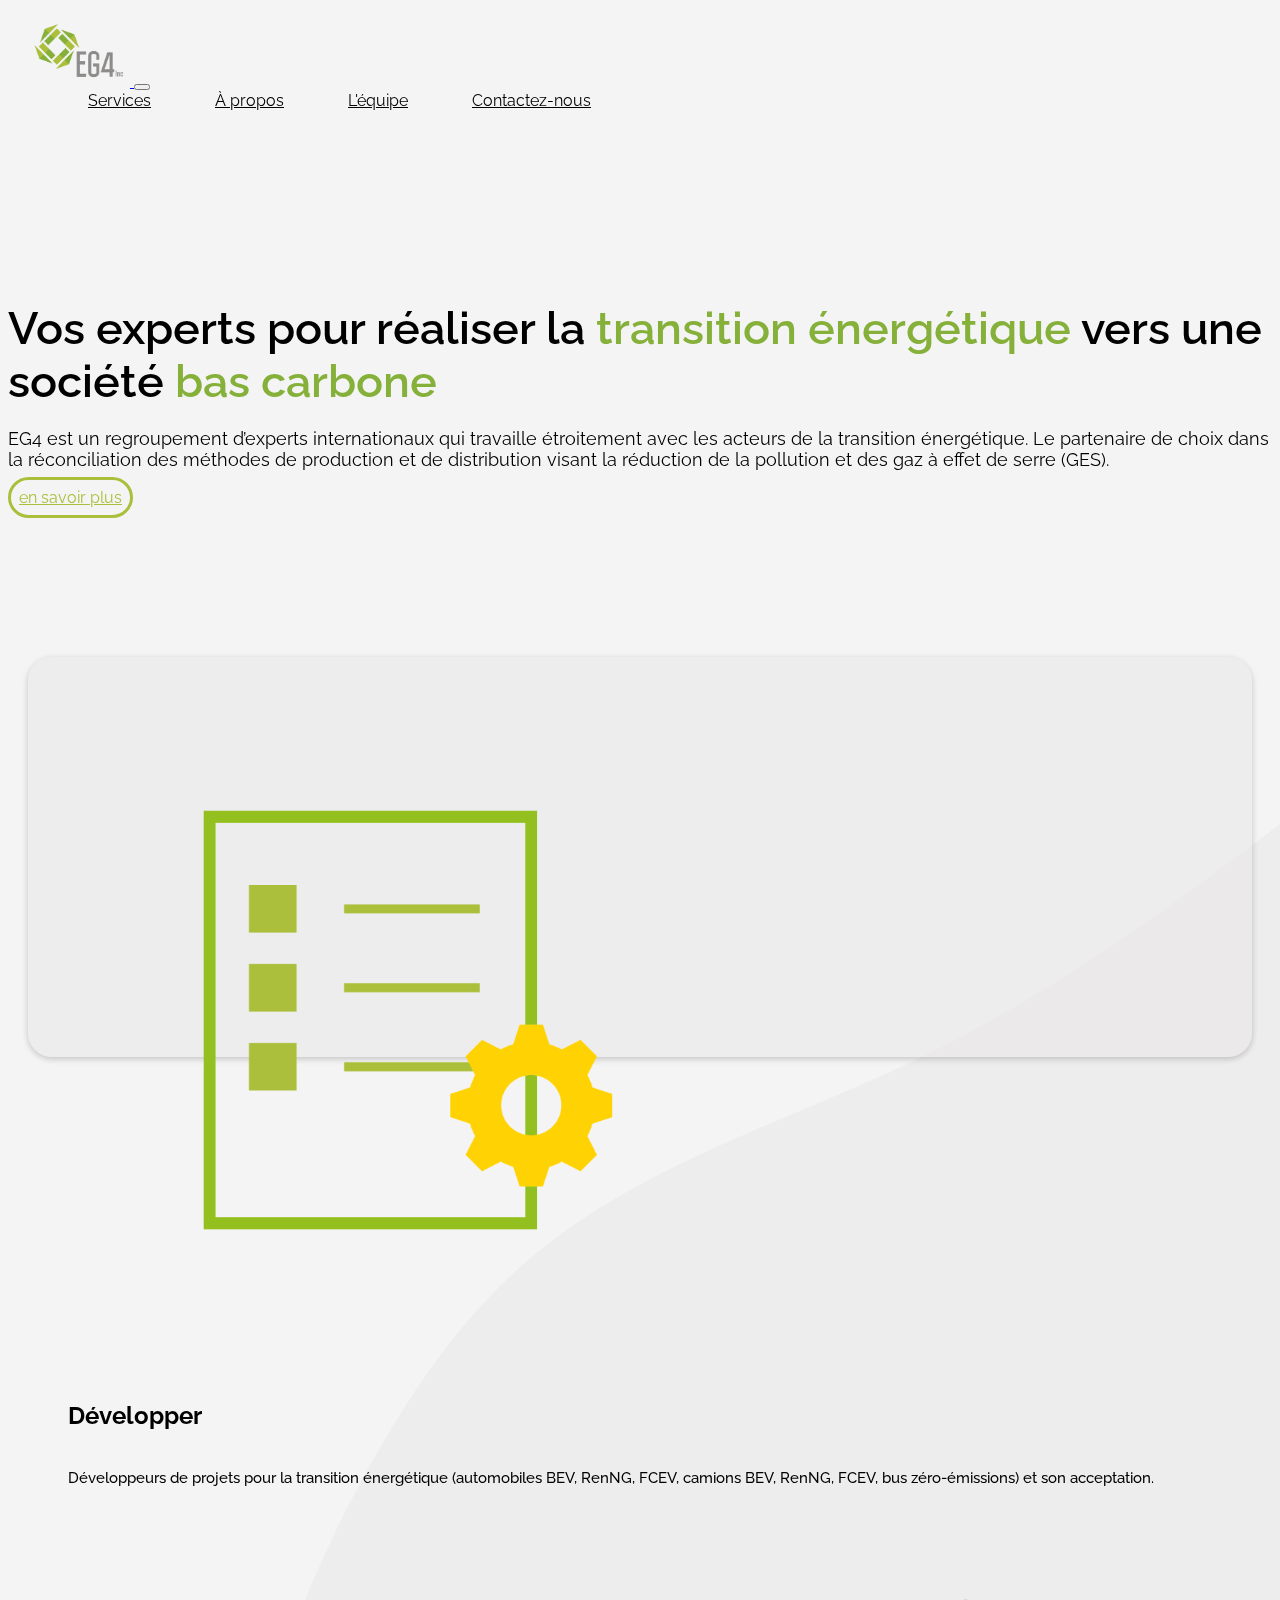
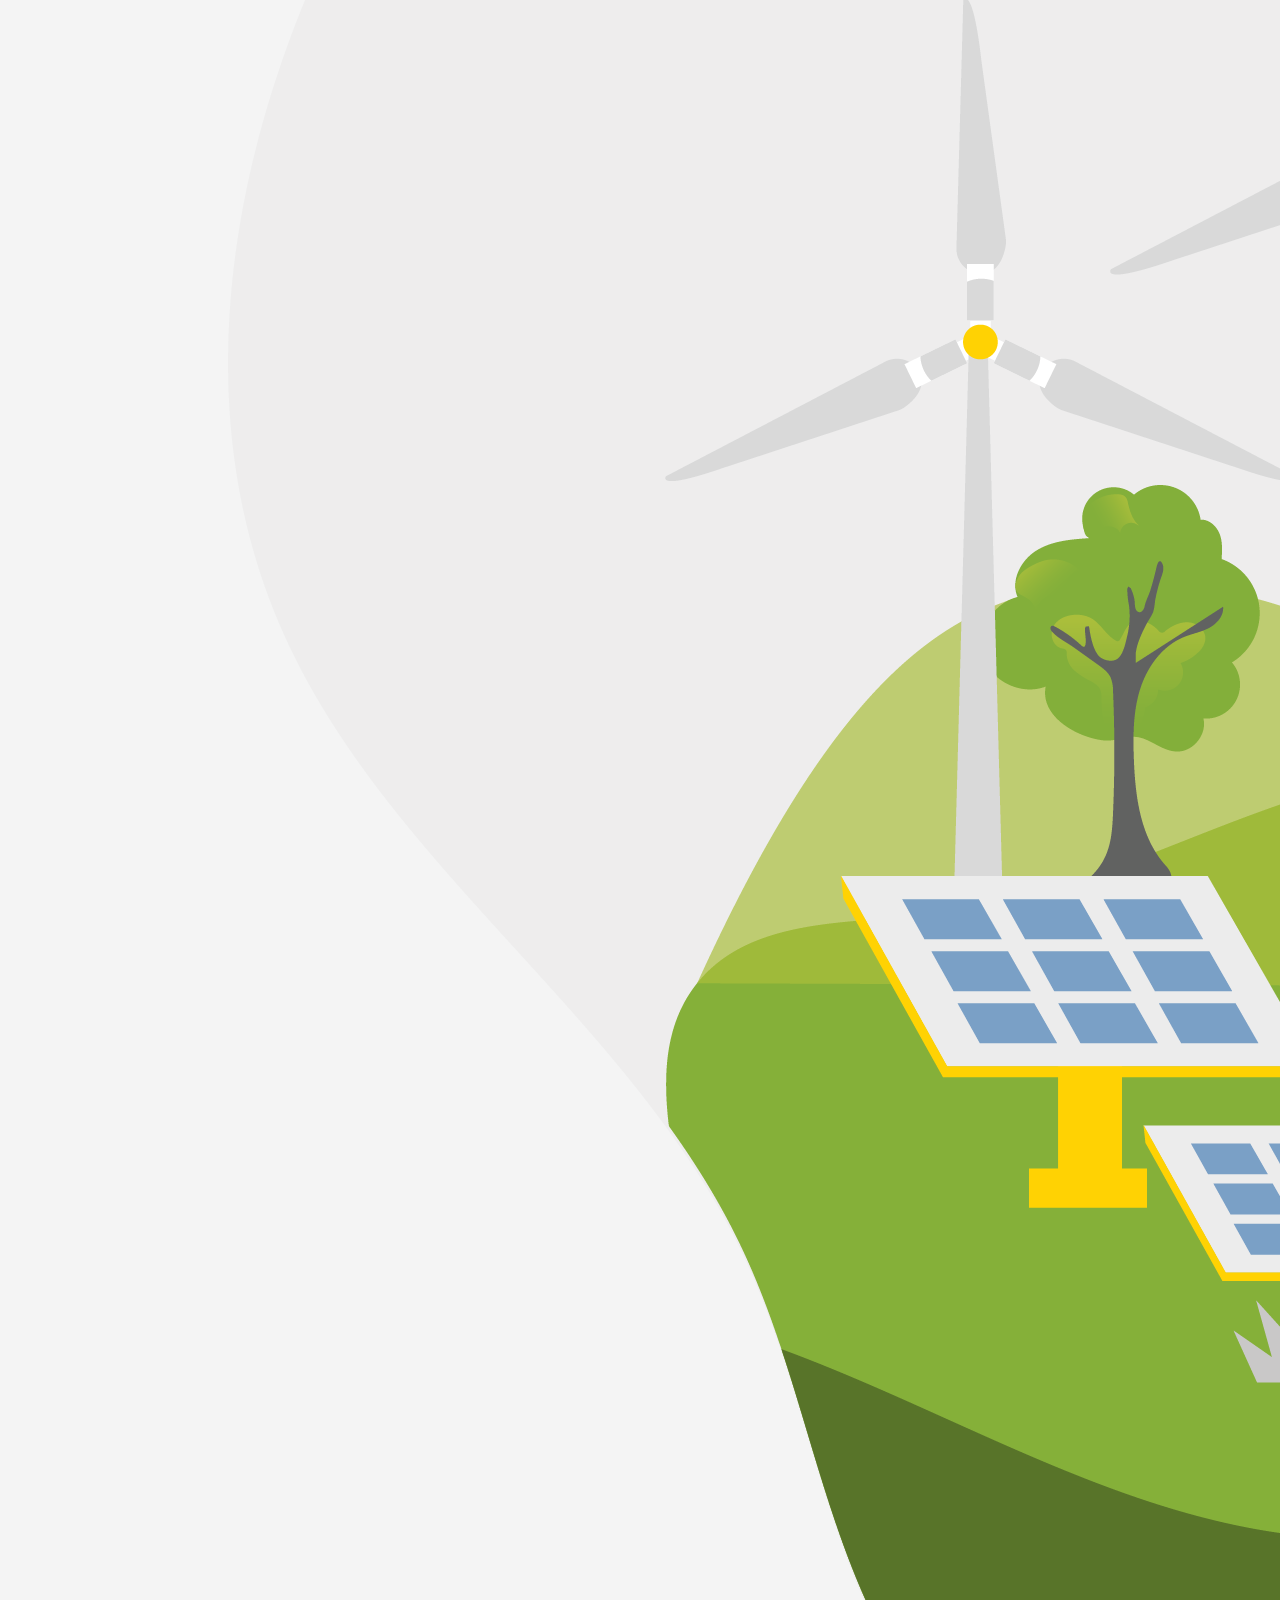
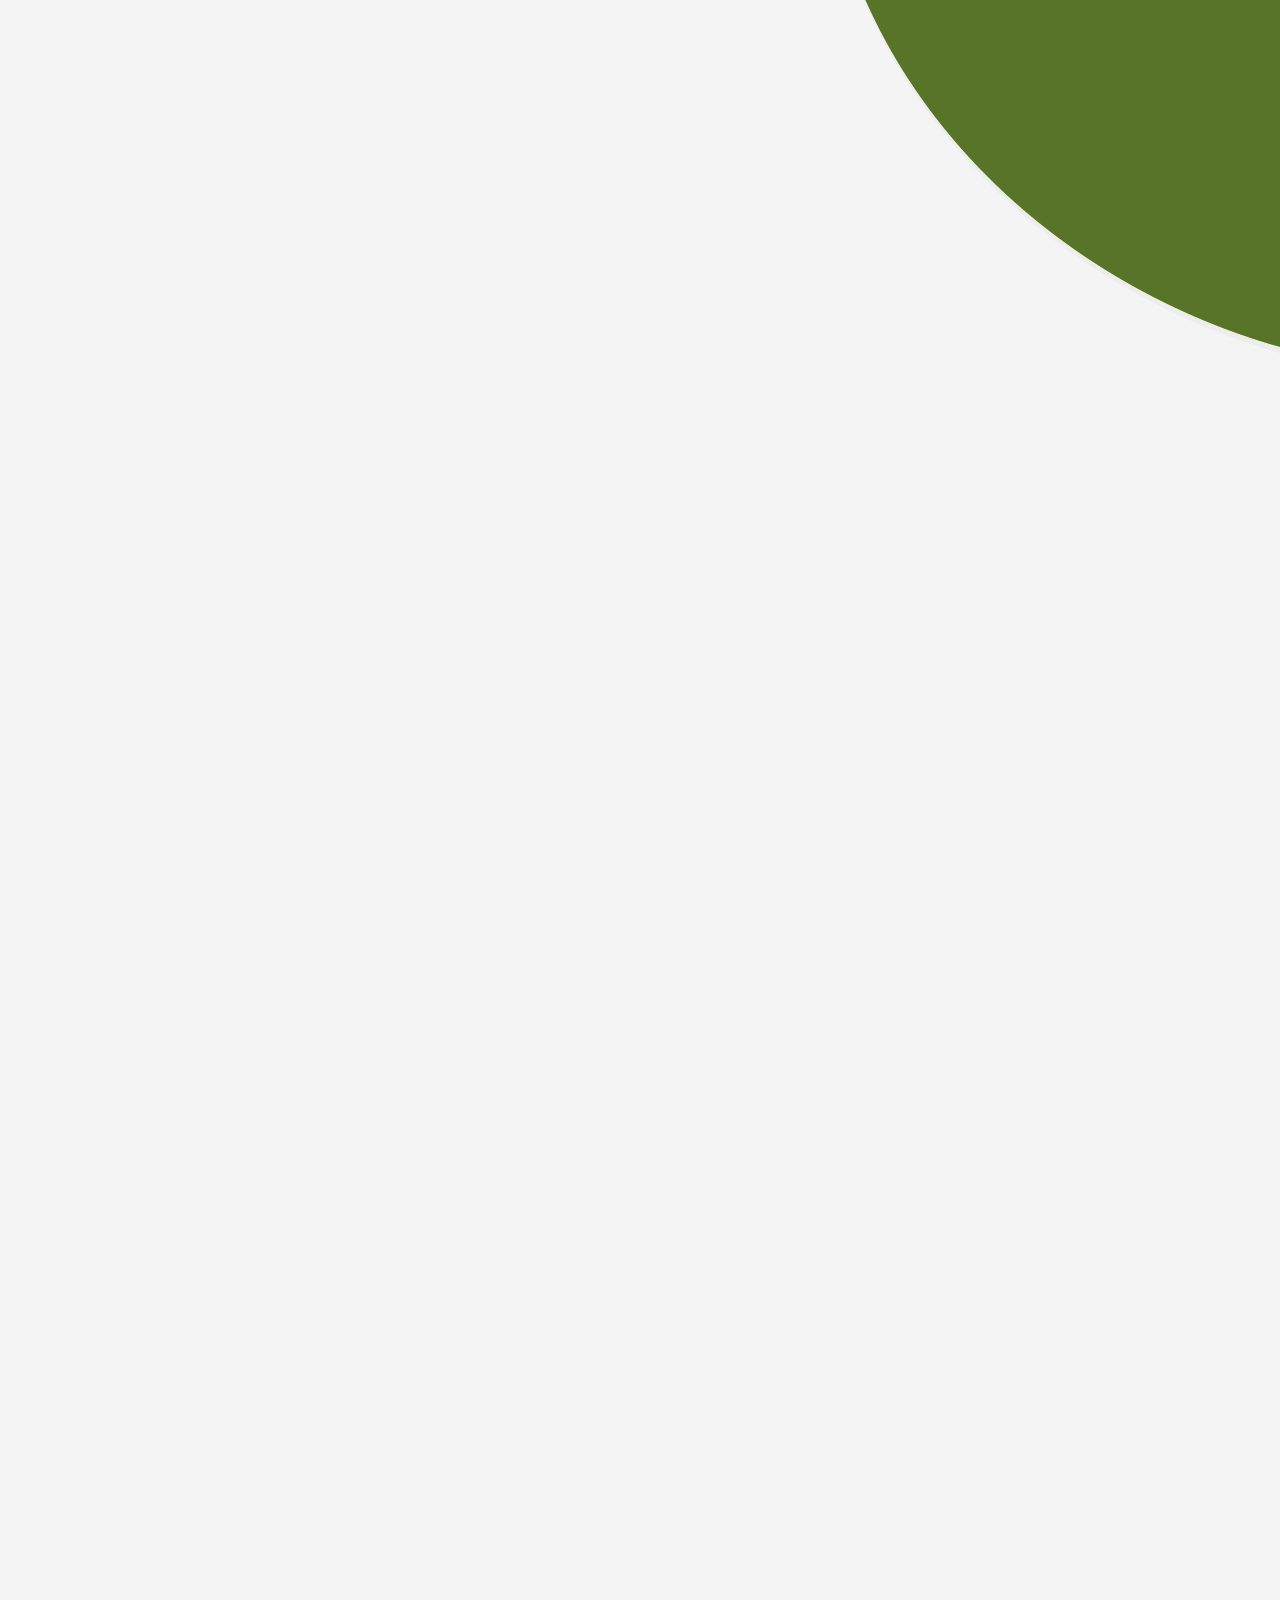
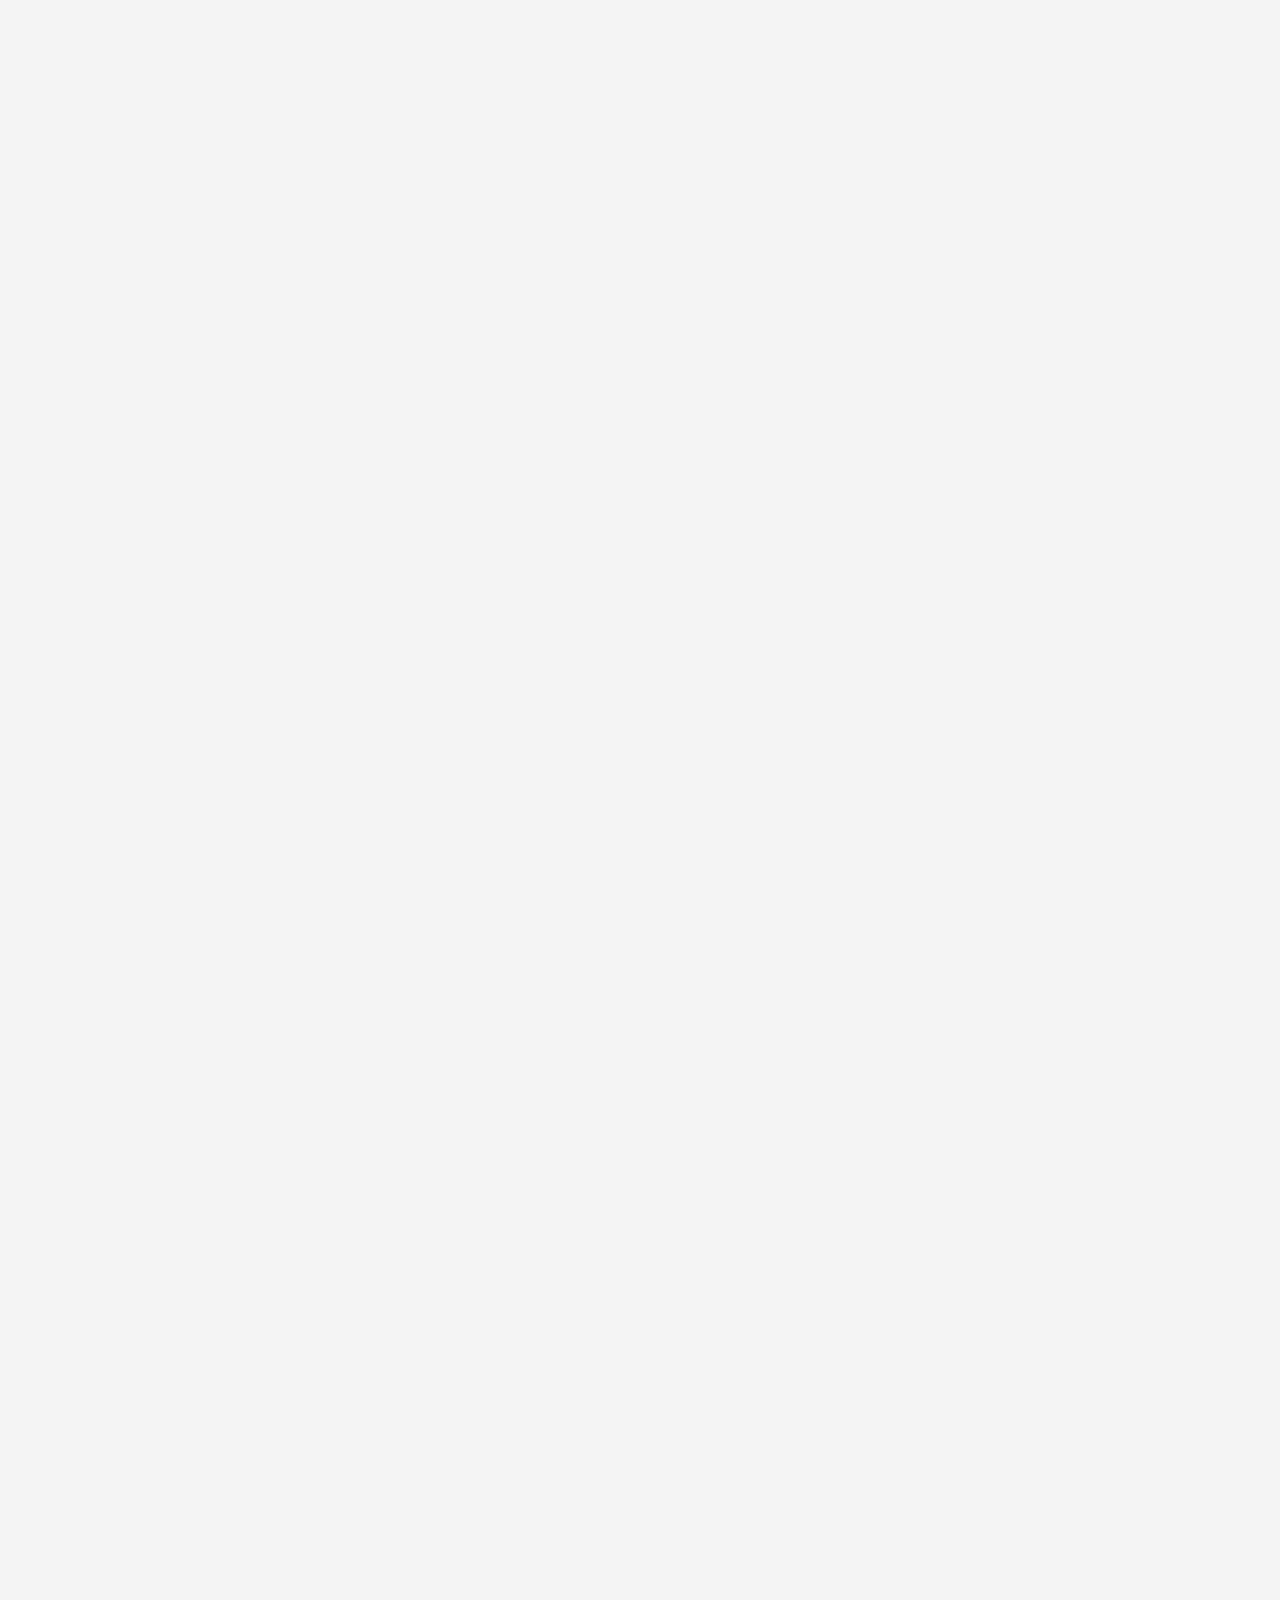
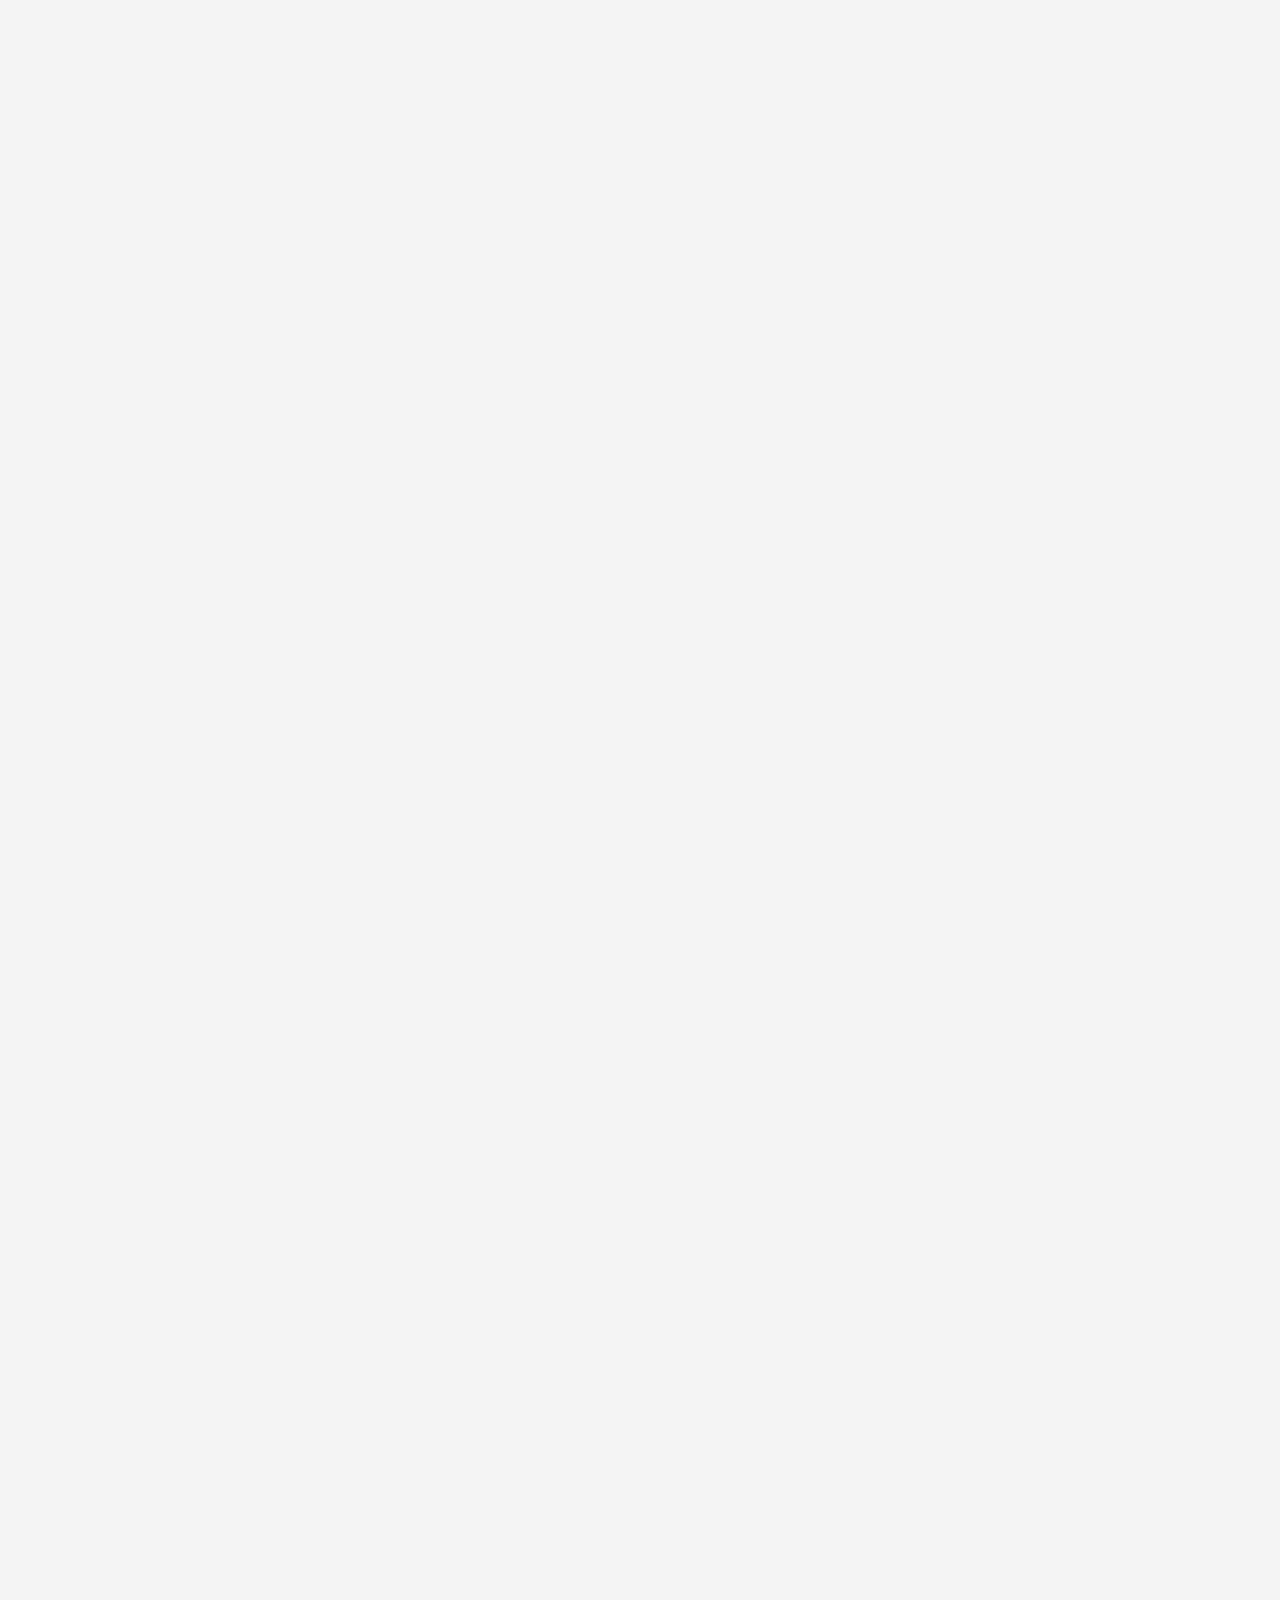
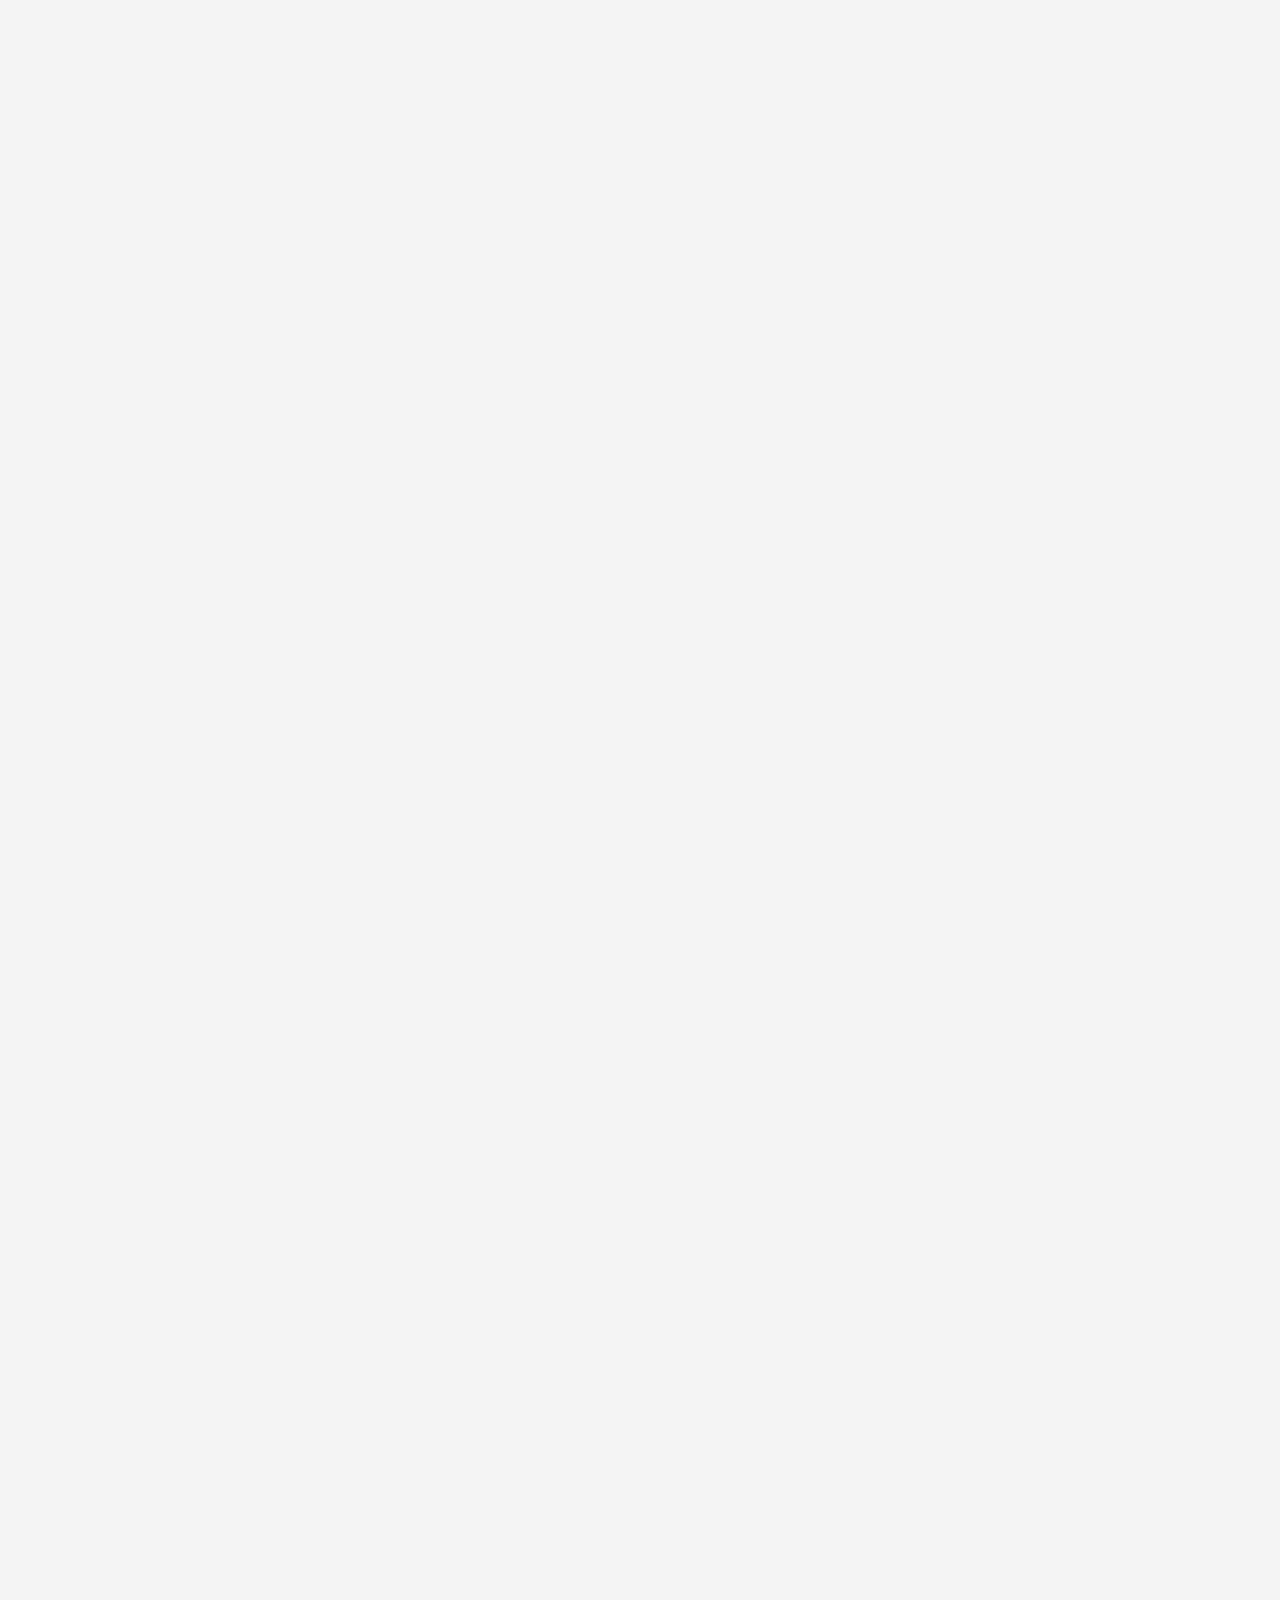
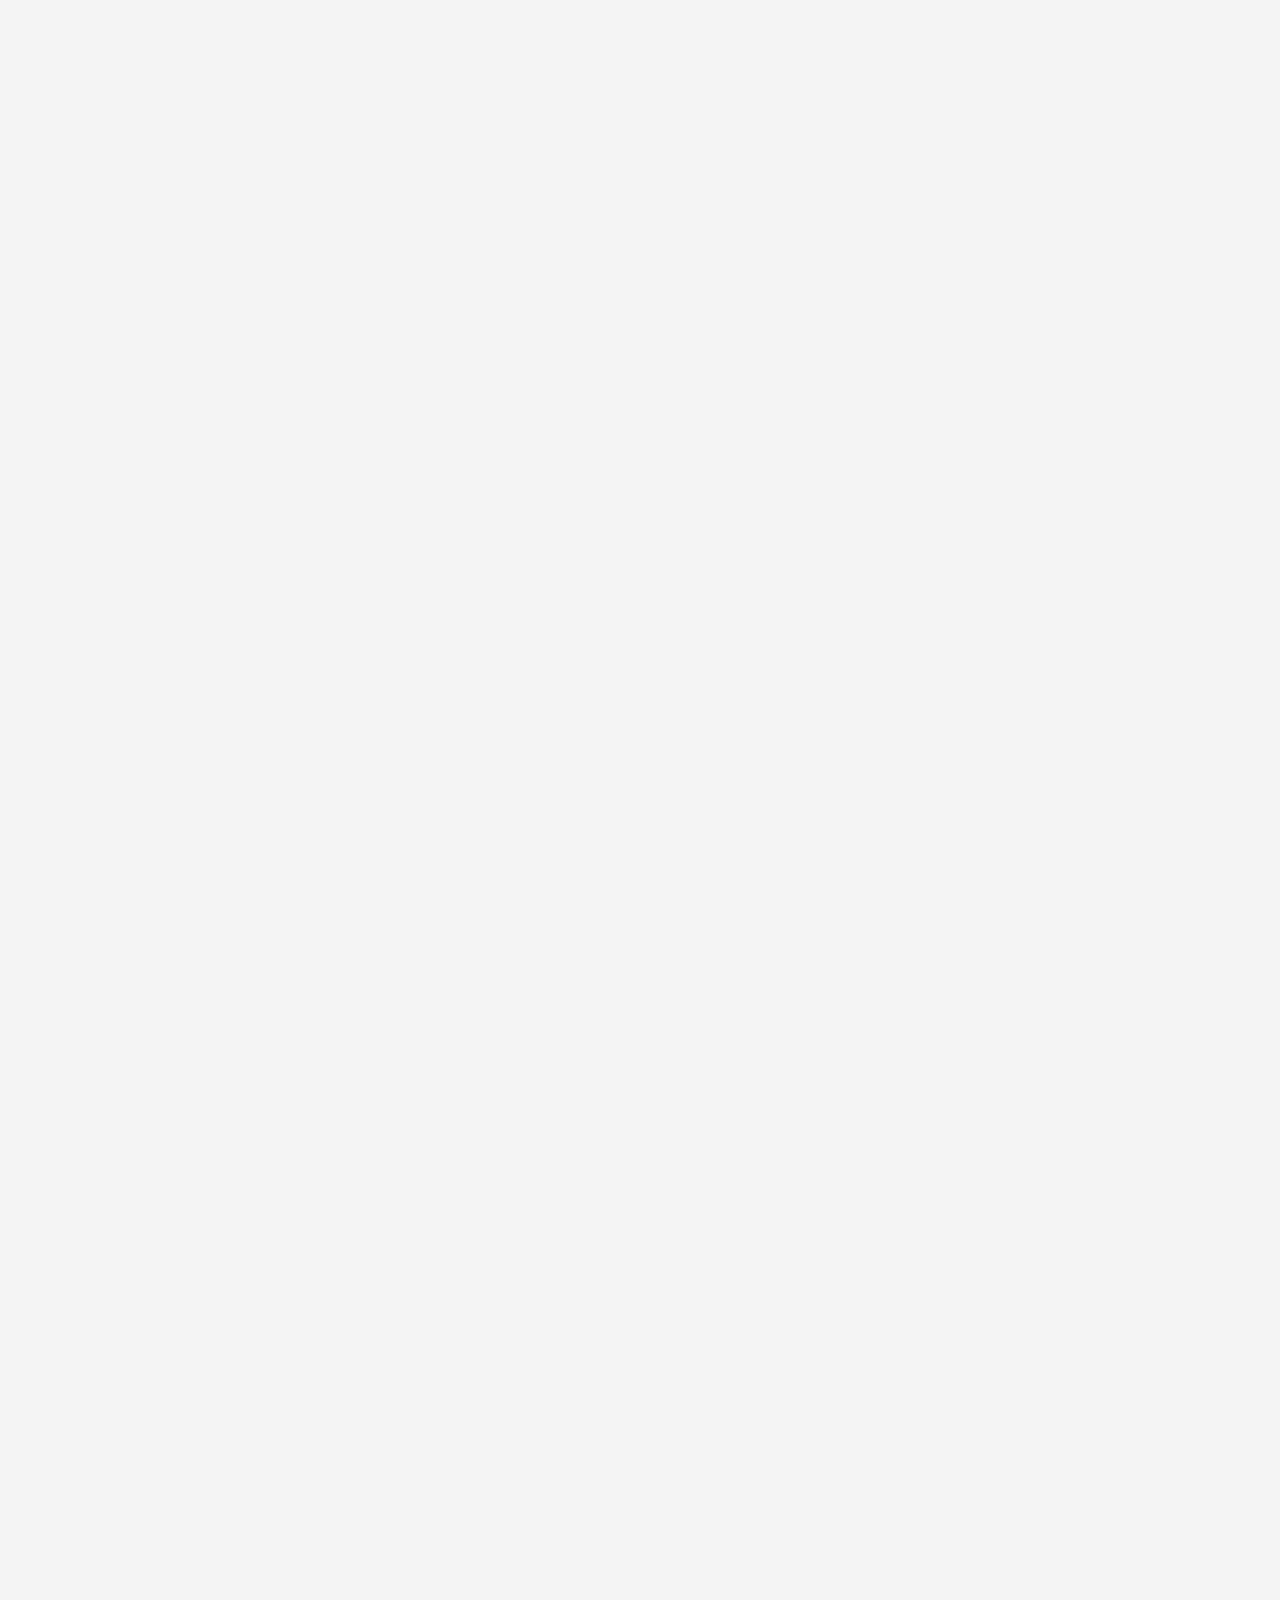
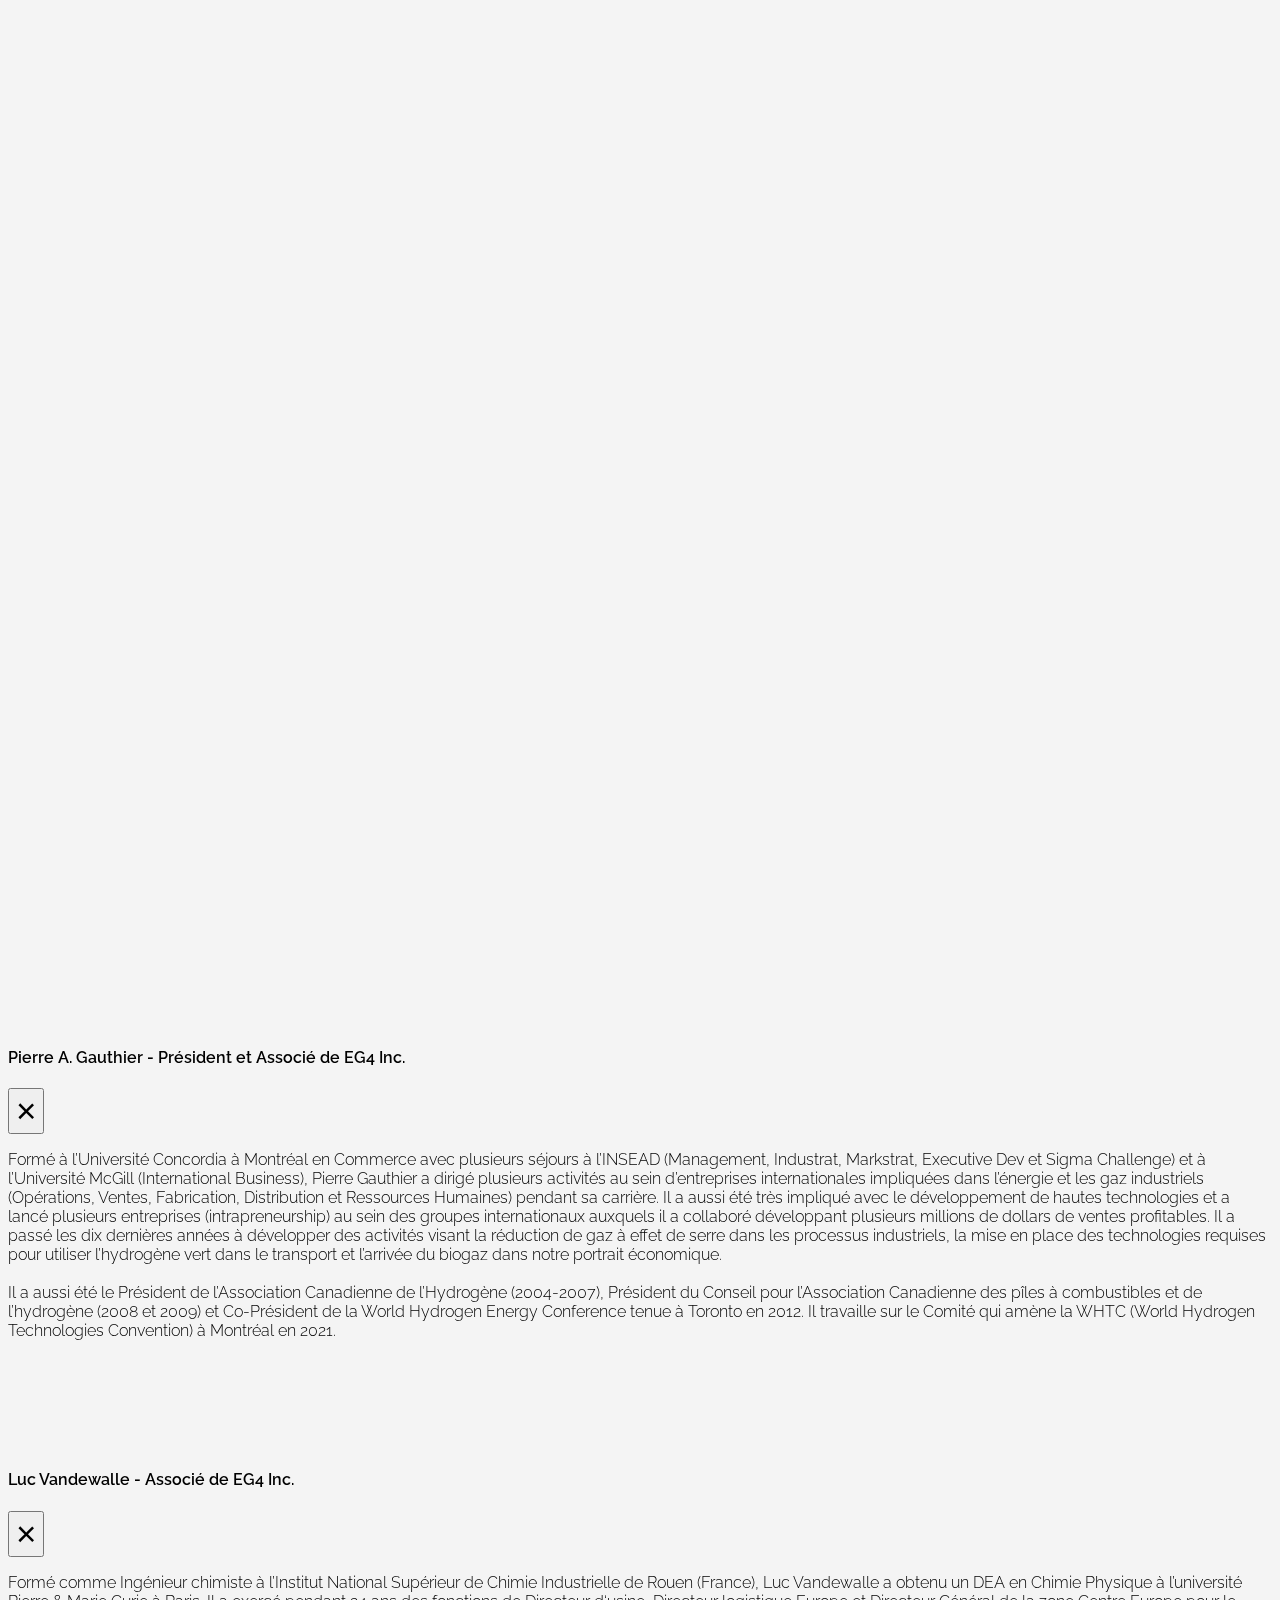
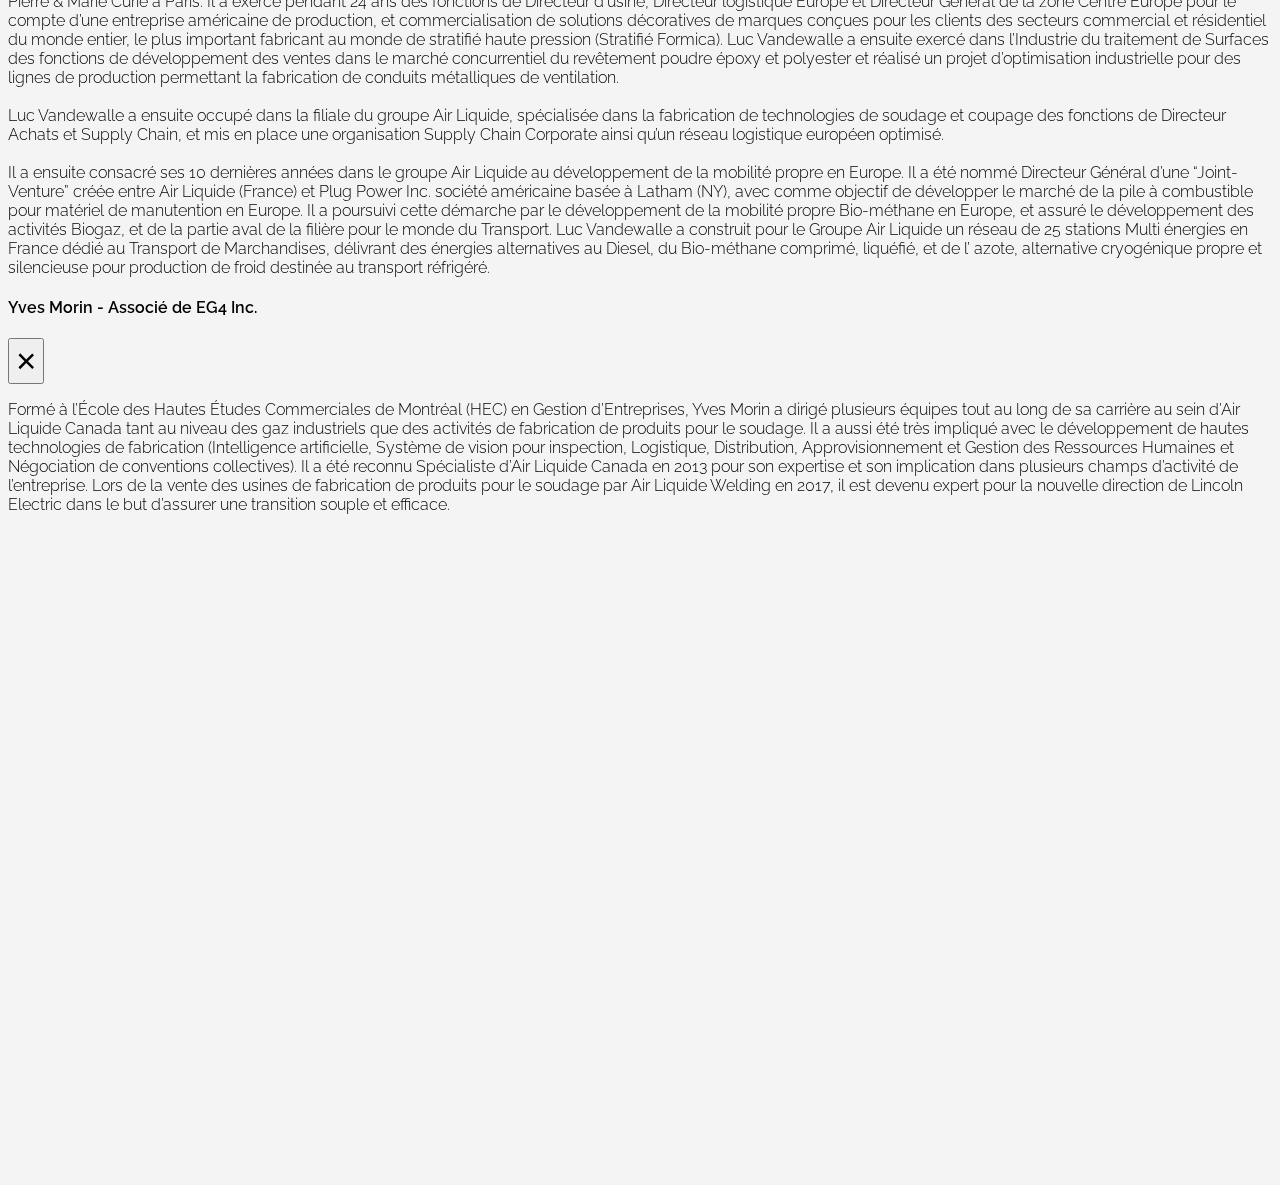
==== commit 030d8b4a: "favicon and description browser" ====
--- a/index.html
+++ b/index.html
@@ -4,9 +4,10 @@
 <head>
 
     <meta charset="utf-8">
-    <meta name="viewport" content="width=device-width, initial-scale=1, shrink-to-fit=no">
-
+    <meta name="viewport" content="width=device-width, initial-scale=1.0">
+    <meta name="description" content="EG4 consultation - Vos experts pour réaliser la transition énergétique vers une société bas carbone.">
     <title>EG4</title>
+    <link rel="icon" href="images/favicon-eg4.png">
 
     <!-- Bootstrap CSS -->
     <script src="https://ajax.googleapis.com/ajax/libs/jquery/3.5.1/jquery.min.js"></script>
@@ -404,7 +405,7 @@
     </div>
 
 
-    <div class="container-fluid container-footer" data-aos="fade-up">
+    <div class="container-fluid container-footer" data-aos="fade-left">
         <div class="row align-items-end justify-content-end">
             <div class="col"> </div>
             <div class="col-sm-12 text-right">
--- a/style.css
+++ b/style.css
@@ -3,6 +3,7 @@
     font-family: 'Raleway', sans-serif;
     background-color: #F4F4F4;
    height:100%;
+   overflow-x: hidden
 }
 
 h2 {
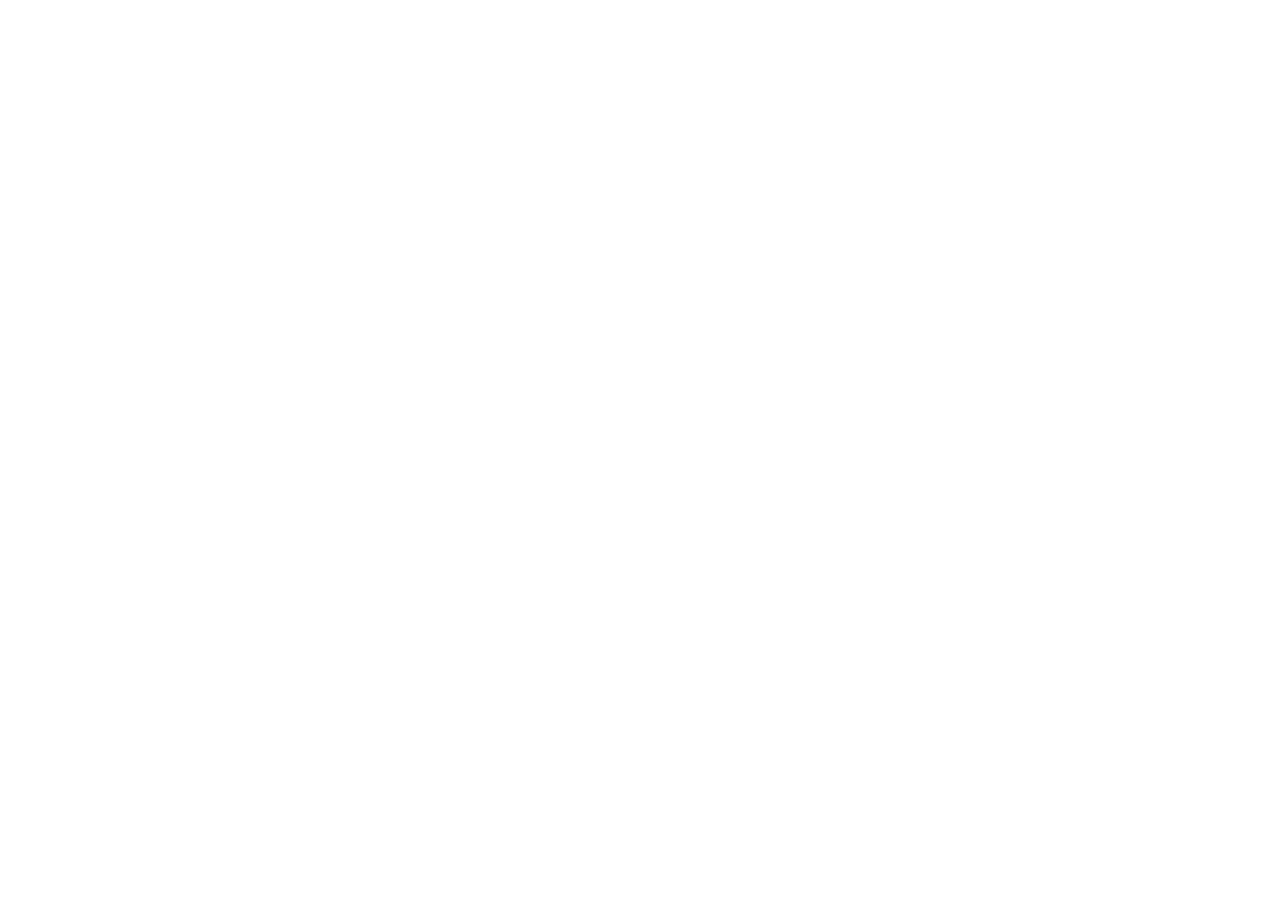
==== commit 970e6679: "redirect to /fr" ====
--- a/index.html
+++ b/index.html
@@ -2,431 +2,17 @@
 <html lang="en">
 
 <head>
-
+    <title>EG4 Consultation</title>
     <meta charset="utf-8">
     <meta name="viewport" content="width=device-width, initial-scale=1.0">
     <meta name="description" content="EG4 consultation - Vos experts pour réaliser la transition énergétique vers une société bas carbone.">
-    <title>EG4</title>
-    <link rel="icon" href="images/favicon-eg4.png">
+    <link rel="icon" href="images/favicon.png">
 
-    <!-- Bootstrap CSS -->
-    <script src="https://ajax.googleapis.com/ajax/libs/jquery/3.5.1/jquery.min.js"></script>
-    <link rel="stylesheet" href="https://cdn.jsdelivr.net/npm/bootstrap@4.5.3/dist/css/bootstrap.min.css"
-        integrity="sha384-TX8t27EcRE3e/ihU7zmQxVncDAy5uIKz4rEkgIXeMed4M0jlfIDPvg6uqKI2xXr2" crossorigin="anonymous">
-    <link rel="preconnect" href="https://fonts.gstatic.com">
-    <link
-        href="https://fonts.googleapis.com/css2?family=Raleway:ital,wght@0,100;0,200;0,300;0,500;0,600;0,700;0,800;0,900;1,100;1,200;1,300;1,400;1,500;1,600;1,700;1,800;1,900&display=swap"
-        rel="stylesheet">
-        <link href="https://unpkg.com/aos@2.3.1/dist/aos.css" rel="stylesheet">
-    <link rel="stylesheet" href="style.css">
 </head>
 
 <body>
 
-    <!-- Navbar -->
-    <nav class="navbar fixed-top navbar-expand-lg navbar-light">
-        <div class="container-fluid">
-            <a class="navbar-brand jumplinks" href="#accueil">
-                <img src="images/eg4-logo.png" width="102" height="69" alt="" loading="lazy">
-            </a>
-            <button class="navbar-toggler" type="button" data-toggle="collapse" data-target="#expandNav"
-                aria-controls="expandNav" aria-expanded="false" aria-label="Toggle navigation">
-                <span class="navbar-toggler-icon"></span>
-            </button>
-            <div class="collapse navbar-collapse justify-content-end" id="expandNav">
-                <div class="navbar-nav">
-                    <a class="nav-link jumplinks" href="#services">Services</a>
-                    <a class="nav-link jumplinks" href="#propos">À propos</a>
-                    <a class="nav-link jumplinks" href="#equipe">L'équipe</a>
-                    <a class="nav-link jumplinks" href="#contact">Contactez-nous</a>
-                </div>
-            </div>
-    </nav>
-    <div class="container-fluid body-container" id="accueil">
-
-        <div class="container homepage-container" data-aos="fade-right">
-            <div class="row no-gutters col-lg-8">
-                <h1 id="headline">Vos experts pour réaliser la <span class="light-green">transition énergétique</span>
-                    vers une société <span class="light-green">bas carbone</span> </h1>
-            </div>
-            <div class="row no-gutters col-lg-7" id="subheadline">
-                <p>EG4 est un regroupement d’experts internationaux qui travaille étroitement avec les acteurs de la
-                    transition énergétique. Le partenaire de choix dans la réconciliation des méthodes de production et
-                    de
-                    distribution visant la réduction de la pollution et des gaz à effet de serre (GES).
-                </p>
-                <a class="btn-outline-custom jumplinks" href="#services"> en savoir
-                        plus</a>
-            </div>
-        </div>
-
-        <div class="container-fluid homepage-image" data-aos="fade-left">
-            <div class="row justify-content-end">
-                <div class="col-md-12 col-lg-6">
-                    <img class="img-fluid" src="images/illustration-homepage.png" alt="">
-                </div>
-            </div>
-        </div>
-
-        <div class="container container-services" id="services">
-            <div class="row justify-content-around">
-                <div class="col-lg-3 text-center services-cards" data-aos="fade-up">
-                    <img class="img-fluid" src="images/services-icon-developp.png" alt="">
-                    <h3 class="services-titles">Développer</h3>
-                    <p>Développeurs de projets pour la transition énergétique (automobiles BEV, RenNG, FCEV, camions
-                        BEV, RenNG, FCEV, bus zéro-émissions) et son acceptation.
-                    </p>
-                </div>
-                <div class="col-lg-3 text-center services-cards" data-aos="fade-up">
-                    <img class="img-fluid" src="images/services-icon-awareness.png" alt="">
-                    <h3 class="services-titles">Sensibiliser</h3>
-                    <p>Réalisateurs de campagnes de sensibilisation, de formations courtes et spécifiques, et
-                        d’acceptation sociétale.
-                    </p>
-                </div>
-                <div class="col-lg-3 text-center services-cards" data-aos="fade-up">
-                    <img class="img-fluid" src="images/services-icon-support.png" alt="">
-                    <h3 class="services-titles">Supporter</h3>
-                    <p>Support pour projets sur les énergies renouvelables (Biogaz, Hydrogène vert et Géothermie)</p>
-                </div>
-            </div>
-        </div>
-
-        <div class="container container-why-us" id="propos">
-            <div class="row">
-                <div class="col-lg-6 align-self-center" data-aos="fade-right"><img class="img-fluid"
-                        src="images/illustration-truck-why-us.png" alt=""></div>
-                <div class="col-lg-6">
-                    <h2 data-aos="fade-left" data-aos-duration="800">Pourquoi travailler avec EG4?</h2>
-                    <div class="container">
-                        <div class="row" data-aos="fade-left">
-                            <div class="col-sm-3 col-md-2 col-lg-2 align-self-center numbers">
-                                <img class="img-fluid" src="images/1-numbers.png" alt="">
-                            </div>
-                            <div class="col-sm-9 col-md-10 col-lg-10 reasons-why">
-                                <h3 class="why-titles">Nous sommes engagés</h3>
-                                <p>Nous sommes engagés à supporter les développements technologiques (recherche de
-                                    financement, crédits à la recherche, zone d’innovation) visant à réaliser la
-                                    transition énergétique.</p>
-                            </div>
-                        </div>
-                        <div class="row" data-aos="fade-left">
-                            <div class="col-sm-3 col-md-2 col-lg-2 align-self-center numbers">
-                                <img class="img-fluid" src="images/2-numbers.png" alt="">
-                            </div>
-                            <div class="col-sm-9 col-md-10 col-lg-10 reasons-why">
-                                <h3 class="why-titles">Nous avons de l’expérience</h3>
-                                <p>Nous possédons plus de 70 ans d’expérience en réduction de GES dans le transport et
-                                    en réduction de GES dans les procédés industriels.</p>
-                            </div>
-                        </div>
-                        <div class="row" data-aos="fade-left">
-                            <div class=" col-sm-3 col-md-2 col-md-2 col-lg-2 align-self-center numbers">
-                                <img class="img-fluid" src="images/3-numbers.png" alt="">
-                            </div>
-                            <div class="col-sm-9 col-md-10 col-lg-10 reasons-why">
-                                <h3 class="why-titles">Nous voulons des changements</h3>
-                                <p>Notre volonté est d’adresser, à court terme, la problématique de santé publique en
-                                    supportant des solutions industrielles de mobilité propre non polluantes et à moyen
-                                    terme de lutter contre le réchauffement climatique en favorisant des solutions de
-                                    mobilité sans émissions de CO2.</p>
-                            </div>
-                        </div>
-
-                    </div>
-                </div>
-            </div>
-
-        </div>
-        <div class="container container-team">
-            <div class="row">
-                <div class="col-lg-9 intro-team" id="equipe" data-aos="fade-right">
-                    <h2>L'équipe</h2>
-                    <p>Notre équipe se compose de gestionnaires aguerris ayant oeuvrés de nombreuses années dans le
-                        domaine des gaz industriels avec une forte implication dans les énergies propres et l’hydrogène.
-                        Nous avons été grandement impliqués au niveau du développement, de la fabrication, de
-                        l’ouverture de nouveaux marchés et des ventes associées. </p>
-                </div>
-            </div>
-            <div class="row justify-content-around">
-                <div class="col-lg-4 ">
-                    <div class="team-cards" data-aos="fade-up">
-                        <div class="profile">
-                            <img class="img-fluid mx-auto d-block" src="images/pierre-photo.jpg" alt="">
-                            <h3 class="team-names text-center">Pierre A. Gauthier</h3>
-                            <p class="team-titles text-center">Président et Associé de EG4 Inc.</p>
-                            <hr>
-                        </div>
-                        <h4>Éducation</h4>
-                        <p class="bios text-left">Formation en Commerce de l’Université Concordia et une en Gestion de
-                            l’Université McGill </p>
-                        <h4>Expériences professionnelles</h4>
-                        <ul>
-                            <li class="bios">Industrie pétrolière de 1975 à 1980</li>
-                            <li class="bios">Industrie des gaz industriels de 1980 à 2014</li>
-                            <li class="bios">Experts en énergie renouvelable 2014- aujourd’hui. </li>
-                            <li class="bios">Développement Mobilité propre Biométhane en Europe - Direction commerciale
-                            </li>
-                            <li class="bios">Pilote de plusieurs développements en technologies avancées pour le compte
-                                d’une
-                                multinationale des gaz de l’air.</li>
-                        </ul>
-
-                        <p class="bios">
-
-                            Très impliqué dans le secteur de l’hydrogène énergie, des pîles à combustible et du bio
-                            méthane, il sera responsable de plusieurs premières mondiales. Il participera comme copilote
-                            du World Hydrogen Energy Council (WHEC) de 2012 à Toronto et il agit comme expert pour le
-                            World Hydrogen Technological Conference (WHTC) qui aura lieu en juin 2021 à Montréal.
-
-
-                        </p>
-                        <button type="button" class="btn btn-long-bio" data-toggle="modal" data-target="#pierreBio">en
-                            savoir plus ></button>
-                    </div>
-
-                </div>
-                <div class="col-lg-4">
-                    <div class="team-cards" data-aos="fade-up">
-                        <img class="img-fluid mx-auto d-block" src="images/luc-photo.jpg" alt="">
-                        <h3 class="team-names text-center">Luc Vandewalle</h3>
-                        <p class="team-titles text-center">Associé de EG4 Inc.</p>
-                        <hr>
-                        <h4>Éducation</h4>
-                        <p class="bios text-left">Ingénieur chimiste <br> DEA Chimie Physique </p>
-                        <h4>Expériences professionnelles</h4>
-                        <p class="bios-company">Formica Corporation</p>
-
-                        <ul>
-                            <li class="bios">Directions Industrielles et Supply Chain Europe – Direction générale Centre
-                                Europe </li>
-
-                        </ul>
-
-                        <p class="bios-company">Groupe Air Liquide</p>
-
-                        <ul>
-                            <li class="bios">Direction Achats et Logistique - Déploiement d’une organisation Supply
-                                Chain Corporate </li>
-                            <li class="bios">Développement de la mobilité Hydrogène en Europe</li>
-                            <li class="bios">Directeur Général d’ une “Joint-Venture” crée entre Air Liquide (France) et
-                                Plug Power Inc.(US) </li>
-                            <li class="bios">Développement Mobilité propre Biométhane en Europe - Direction commerciale
-                            </li>
-                            <li class="bios">Développement Réseau de stations Multi énergies (France) dédiée au
-                                Transport de Marchandises </li>
-                        </ul>
-
-
-                        <button type="button" class="btn btn-long-bio" data-toggle="modal" data-target="#lucBio">en
-                            savoir plus ></button>
-                    </div>
-                </div>
-                <div class="col-lg-4">
-                    <div class="team-cards" data-aos="fade-up">
-                        <img class="img-fluid mx-auto d-block" src="images/yves-photo.jpg" alt="">
-                        <h3 class="team-names text-center">Yves Morin</h3>
-                        <p class="team-titles text-center">Associé de EG4 Inc.</p>
-                        <hr>
-                        <h4>Éducation</h4>
-                        <p class="bios text-left">Baccalauréat en Gestion (B. Gest.) <br>HEC Montréal </p>
-                        <h4>Expériences professionnelles</h4>
-                        <p class="bios-company">Air Liquide Canada</p>
-
-                        <ul>
-                            <li class="bios">Direction d’usine (fils et électrodes de soudage)</li>
-                            <li class="bios">Gestion de personnel</li>
-                            <li class="bios">Approvisionnements</li>
-                            <li class="bios">Logistique</li>
-                            <li class="bios">Maintenance</li>
-                            <li class="bios">Négociation de convention collective</li>
-                            <li class="bios">Industrie 4.0</li>
-                            <li class="bios">Intelligence artificielles (IA) (inspection par vision)</li>
-                            <li class="bios">Reconnu Spécialiste Air Liquide Canada en 1993 pour ses compétences et sa
-                                compréhension de
-                                l’entreprise</li>
-                            <li class="bios"> Mentor pour la direction de Lincoln Electric lors de l’achat des usines de
-                                soudage du groupe
-                                Air Liquide</li>
-                        </ul>
-
-
-
-                        <button type="button" class="btn btn-long-bio" data-toggle="modal" data-target="#yvesBio">en
-                            savoir plus ></button>
-                    </div>
-
-                </div>
-            </div>
-
-            <div class="modal fade" id="pierreBio" tabindex="-1" aria-labelledby="pierreBio" aria-hidden="true">
-                <div class="modal-dialog modal-dialog-centered modal-dialog-scrollable modal-lg">
-                    <div class="modal-content">
-                        <div class="modal-header">
-                            <h4 class="modal-title">Pierre A. Gauthier - Président et Associé de EG4 Inc.</h4>
-                            <button type="button" class="close" data-dismiss="modal" aria-label="Close">
-                                <span aria-hidden="true">&times;</span>
-                            </button>
-                        </div>
-
-                        <div class="modal-body">
-                            <p>Formé à l’Université Concordia à Montréal en Commerce avec plusieurs séjours
-                                à l’INSEAD (Management, Industrat, Markstrat, Executive Dev et Sigma
-                                Challenge) et à l’Université McGill (International Business), Pierre
-                                Gauthier a dirigé plusieurs activités au sein d’entreprises internationales
-                                impliquées dans l’énergie et les gaz industriels (Opérations, Ventes,
-                                Fabrication, Distribution et Ressources Humaines) pendant sa carrière. Il a
-                                aussi été très impliqué avec le développement de hautes technologies et a
-                                lancé plusieurs entreprises (intrapreneurship) au sein des groupes
-                                internationaux auxquels il a collaboré développant plusieurs millions de
-                                dollars de ventes profitables. Il a passé les dix dernières années à
-                                développer des activités visant la réduction de gaz à effet de serre dans
-                                les processus industriels, la mise en place des technologies requises pour
-                                utiliser l’hydrogène vert dans le transport et l’arrivée du biogaz dans
-                                notre portrait économique.
-                                <br><br>
-                                Il a aussi été le Président de l’Association Canadienne de l’Hydrogène
-                                (2004-2007), Président du Conseil pour l’Association Canadienne des pîles à
-                                combustibles et de l’hydrogène (2008 et 2009) et Co-Président de la World
-                                Hydrogen Energy Conference tenue à Toronto en 2012. Il travaille sur le
-                                Comité qui amène la WHTC (World Hydrogen Technologies Convention) à Montréal
-                                en 2021.
-
-                            </p>
-                        </div>
-
-
-                    </div>
-                </div>
-            </div>
-        </div>
-
-        <div class="modal fade" id="lucBio" tabindex="-1" aria-labelledby="lucBio" aria-hidden="true">
-            <div class="modal-dialog modal-dialog-centered modal-dialog-scrollable modal-lg">
-                <div class="modal-content">
-                    <div class="modal-header">
-                        <h4 class="modal-title">Luc Vandewalle - Associé de EG4 Inc.</h4>
-                        <button type="button" class="close" data-dismiss="modal" aria-label="Close">
-                            <span aria-hidden="true">&times;</span>
-                        </button>
-                    </div>
-                    <div class="modal-body">
-                        <p>Formé comme Ingénieur chimiste à l’Institut National Supérieur de Chimie Industrielle de
-                            Rouen (France), Luc Vandewalle a obtenu un DEA en Chimie Physique à l’université Pierre
-                            & Marie Curie à Paris. Il a exercé pendant 24 ans des fonctions de Directeur d‘usine,
-                            Directeur logistique Europe et Directeur Général de la zone Centre Europe pour le compte
-                            d’une entreprise américaine de production, et commercialisation de solutions décoratives
-                            de marques conçues pour les clients des secteurs commercial et résidentiel du monde
-                            entier, le plus important fabricant au monde de stratifié haute pression (Stratifié
-                            Formica). Luc Vandewalle a ensuite exercé dans l’Industrie du traitement de Surfaces des
-                            fonctions de développement des ventes dans le marché concurrentiel du revêtement poudre
-                            époxy et polyester et réalisé un projet d’optimisation industrielle pour des lignes de
-                            production permettant la fabrication de conduits métalliques de ventilation. <br><br>
-
-                            Luc Vandewalle a ensuite occupé dans la filiale du groupe Air Liquide, spécialisée dans
-                            la fabrication de technologies de soudage et coupage des fonctions de Directeur Achats
-                            et Supply Chain, et mis en place une organisation Supply Chain Corporate ainsi qu’un
-                            réseau logistique européen optimisé.<br><br>
-
-                            Il a ensuite consacré ses 10 dernières années dans le groupe Air Liquide au
-                            développement de la mobilité propre en Europe. Il a été nommé Directeur Général d’une
-                            “Joint-Venture” créée entre Air Liquide (France) et Plug Power Inc. société américaine
-                            basée à Latham (NY), avec comme objectif de développer le marché de la pile à
-                            combustible pour matériel de manutention en Europe.
-                            Il a poursuivi cette démarche par le développement de la mobilité propre Bio-méthane en
-                            Europe, et assuré le développement des activités Biogaz, et de la partie aval de la
-                            filière pour le monde du Transport. Luc Vandewalle a construit pour le Groupe Air
-                            Liquide un réseau de 25 stations Multi énergies en France dédié au Transport de
-                            Marchandises, délivrant des énergies alternatives au Diesel, du Bio-méthane comprimé,
-                            liquéfié, et de l’ azote, alternative cryogénique propre et silencieuse pour production
-                            de froid destinée au transport réfrigéré.
-                        </p>
-                    </div>
-                </div>
-            </div>
-        </div>
-
-
-        <div class="modal fade" id="yvesBio" tabindex="-1" aria-labelledby="yvesBio" aria-hidden="true">
-            <div class="modal-dialog modal-dialog-centered modal-dialog-scrollable modal-lg">
-                <div class="modal-content">
-                    <div class="modal-header">
-                        <h4 class="modal-title">Yves Morin - Associé de EG4 Inc.</h4>
-                        <button type="button" class="close" data-dismiss="modal" aria-label="Close">
-                            <span aria-hidden="true">&times;</span>
-                        </button>
-                    </div>
-                    <div class="modal-body">
-                        <p>Formé à l’École des Hautes Études Commerciales de Montréal (HEC) en Gestion
-                            d’Entreprises, Yves Morin a dirigé plusieurs équipes tout au long de sa carrière au sein
-                            d’Air Liquide Canada tant au niveau des gaz industriels que des activités de fabrication
-                            de produits pour le soudage. Il a aussi été très impliqué avec le développement de
-                            hautes technologies de fabrication (Intelligence artificielle, Système de vision pour
-                            inspection, Logistique, Distribution, Approvisionnement et Gestion des Ressources
-                            Humaines et Négociation de conventions collectives). Il a été reconnu Spécialiste d’Air
-                            Liquide Canada en 2013 pour son expertise et son implication dans plusieurs champs
-                            d’activité de l’entreprise. Lors de la vente des usines de fabrication de produits pour
-                            le soudage par Air Liquide Welding en 2017, il est devenu expert pour la nouvelle
-                            direction de Lincoln Electric dans le but d’assurer une transition souple et efficace.
-                        </p>
-                    </div>
-                </div>
-            </div>
-        </div>
-
-
-
-        <div class="container container-contact" id="contact">
-            <div class="row">
-                <h2 data-aos="fade-right">Intéressé de travailler avec EG4? <br>Contactez-nous</h2>
-            </div>
-            <div class="row">
-                <div class="col-lg-4" data-aos="fade-right">
-                    <div>
-                        <p class="contact-sections">Téléphone</p>
-                        <p>+1 (514) 378-5037</p>
-                    </div>
-
-                    <div>
-                        <p class="contact-sections">Adresse</p>
-                        <p>Beloeil, Quebec, Canada.</p>
-                    </div>
-                </div>
-                <div class="col-lg-4" data-aos="fade-right">
-                    <p class="contact-sections">Courriel</p>
-                    <p>pgauthier.eg4@gmail.com <br>
-                        lvandewalle.eg4@gmail.com <br>
-                        ymorin.eg4@gmail.com
-                    </p>
-                </div>
-            </div>
-        </div>
-
-    </div>
-
-
-    <div class="container-fluid container-footer" data-aos="fade-left">
-        <div class="row align-items-end justify-content-end">
-            <div class="col"> </div>
-            <div class="col-sm-12 text-right">
-                <p>Créé par <a href="https://www.linkedin.com/in/ma%C3%ABlle-morin-30905a172/"
-                        target="blank">@MMDesign</a></p>
-                <p>© 2020 EG4 incorporation. Tous droits réservés.</p>
-            </div>
-
-        </div>
-    </div>
-
-    <script src="https://code.jquery.com/jquery-3.5.1.min.js"
-        integrity="sha256-9/aliU8dGd2tb6OSsuzixeV4y/faTqgFtohetphbbj0=" crossorigin="anonymous"></script>
-    <script src="https://cdn.jsdelivr.net/npm/popper.js@1.16.1/dist/umd/popper.min.js"
-        integrity="sha384-9/reFTGAW83EW2RDu2S0VKaIzap3H66lZH81PoYlFhbGU+6BZp6G7niu735Sk7lN"
-        crossorigin="anonymous"> </script>
-    <script src="https://cdn.jsdelivr.net/npm/bootstrap@4.5.3/dist/js/bootstrap.min.js"
-        integrity="sha384-w1Q4orYjBQndcko6MimVbzY0tgp4pWB4lZ7lr30WKz0vr/aWKhXdBNmNb5D92v7s"
-        crossorigin="anonymous"></script>
-        <script src="https://unpkg.com/aos@2.3.1/dist/aos.js"></script>
-    <script src="script.js"></script>
+   
 </body>
 
 </html>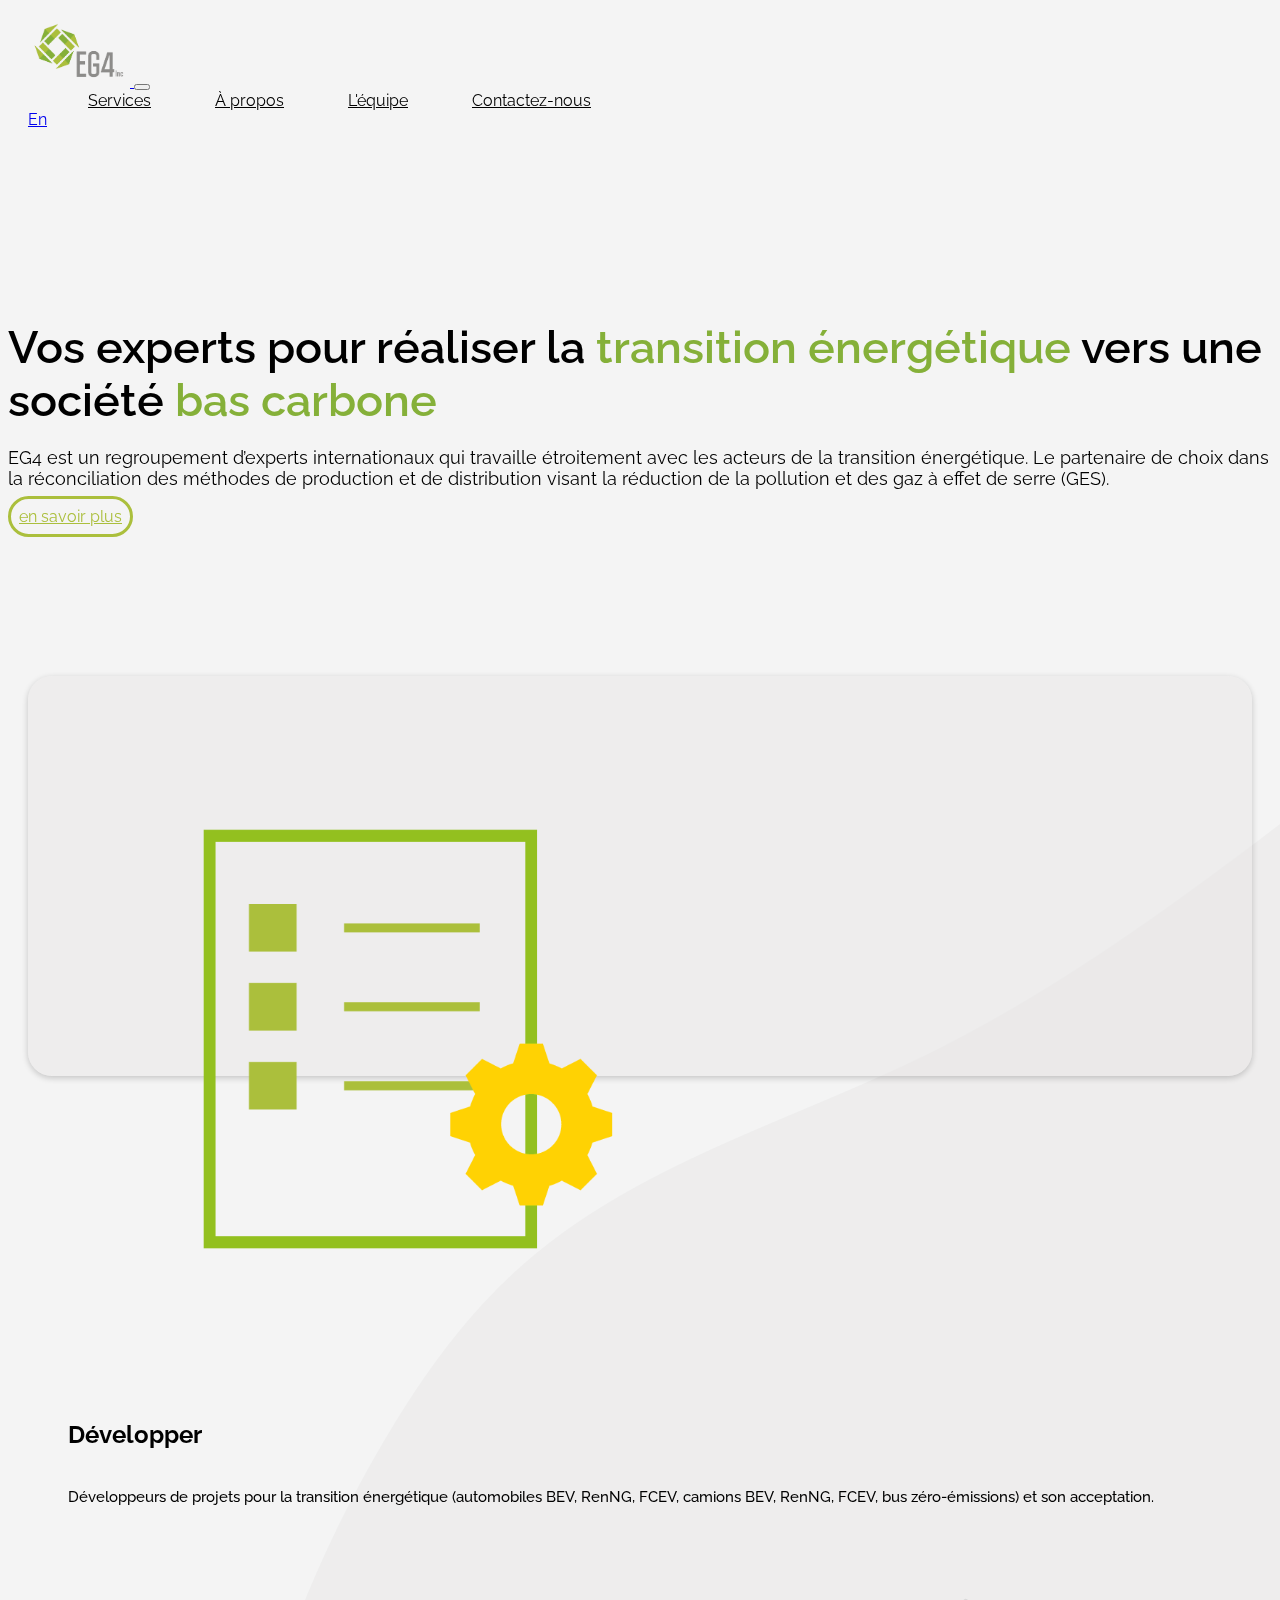
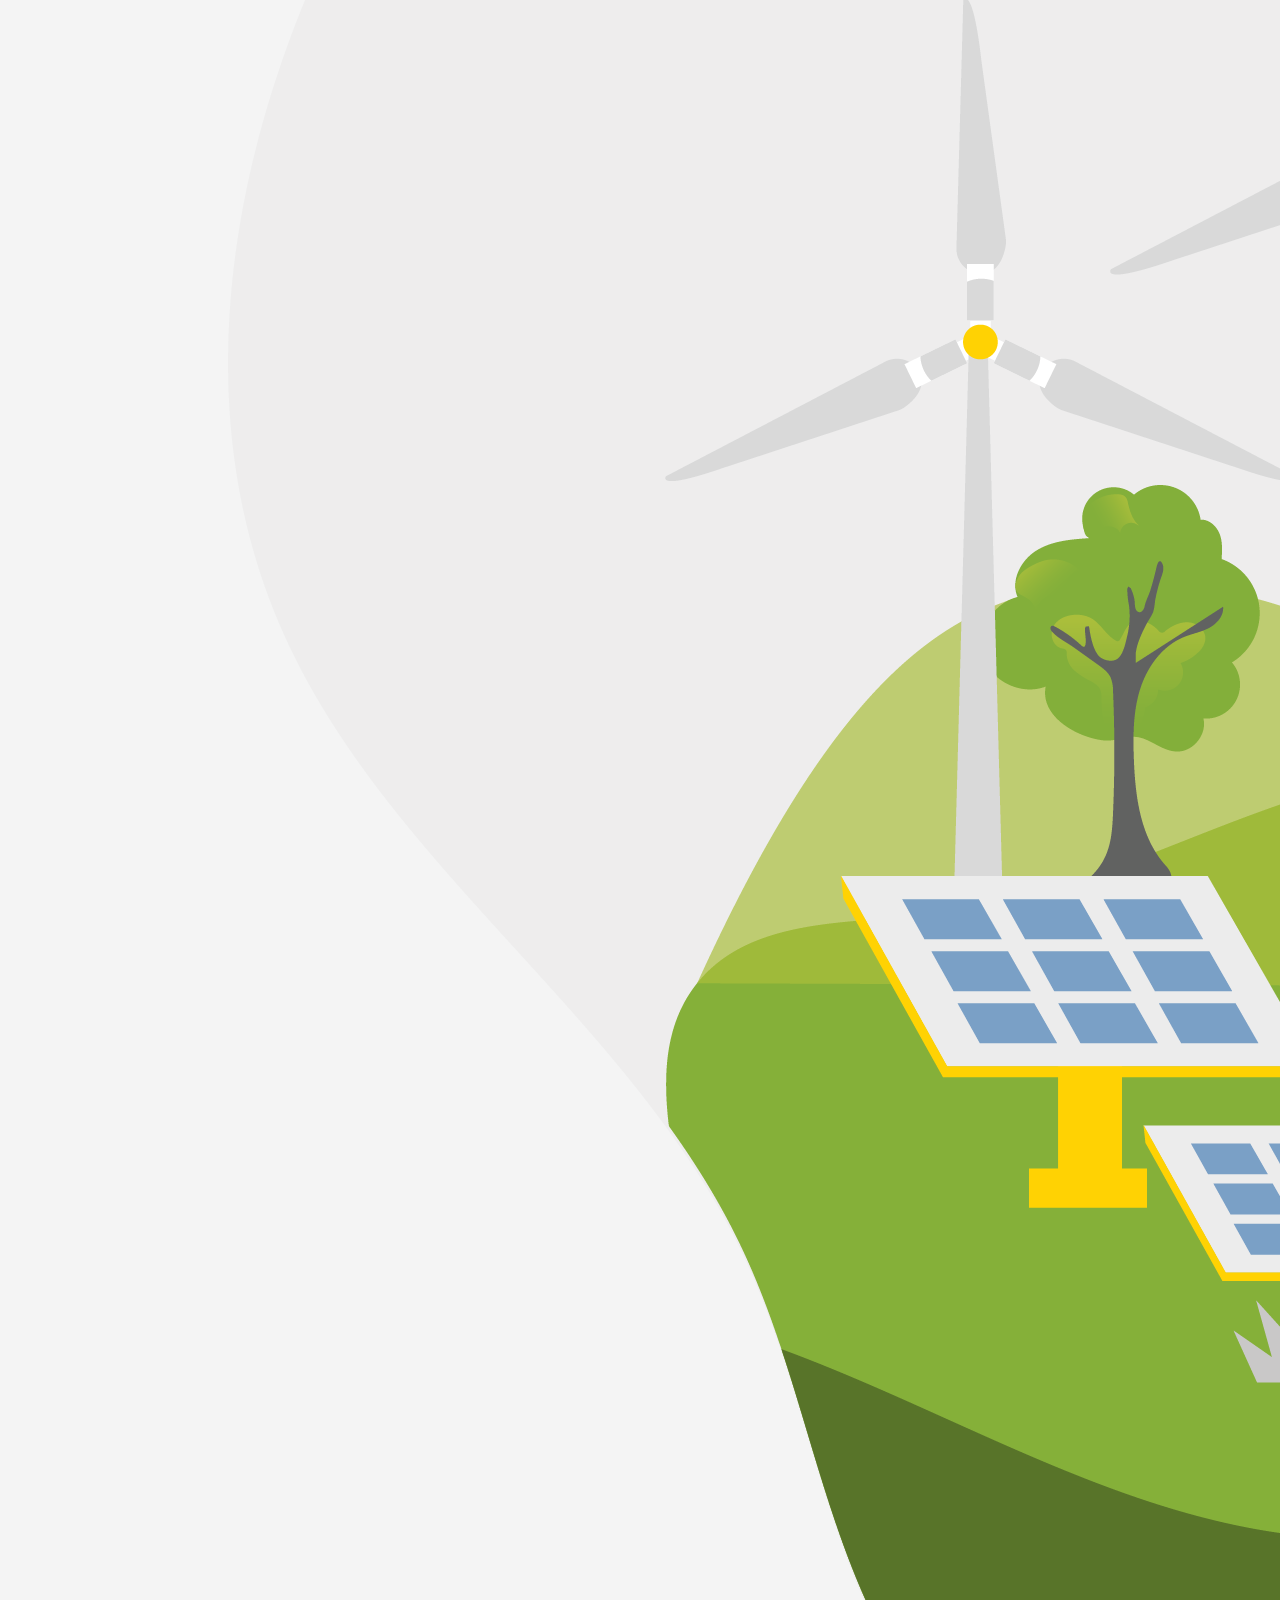
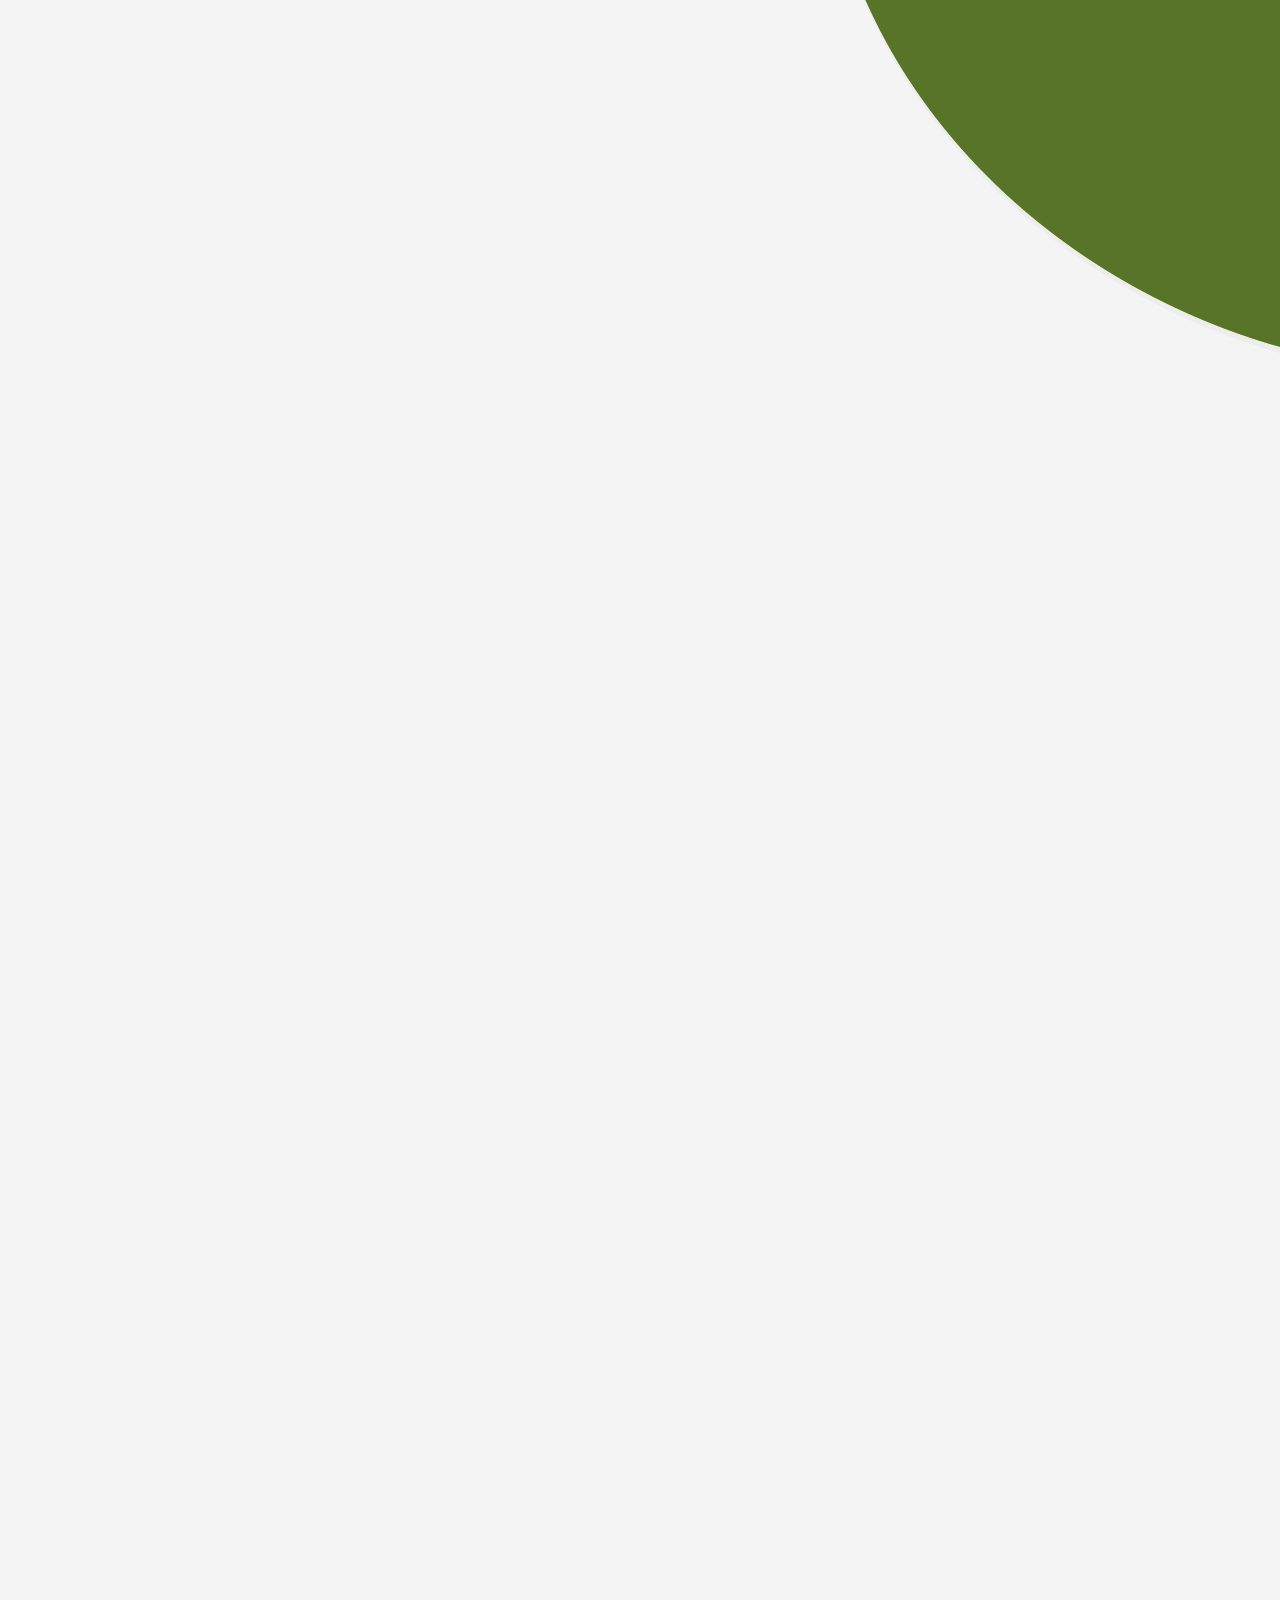
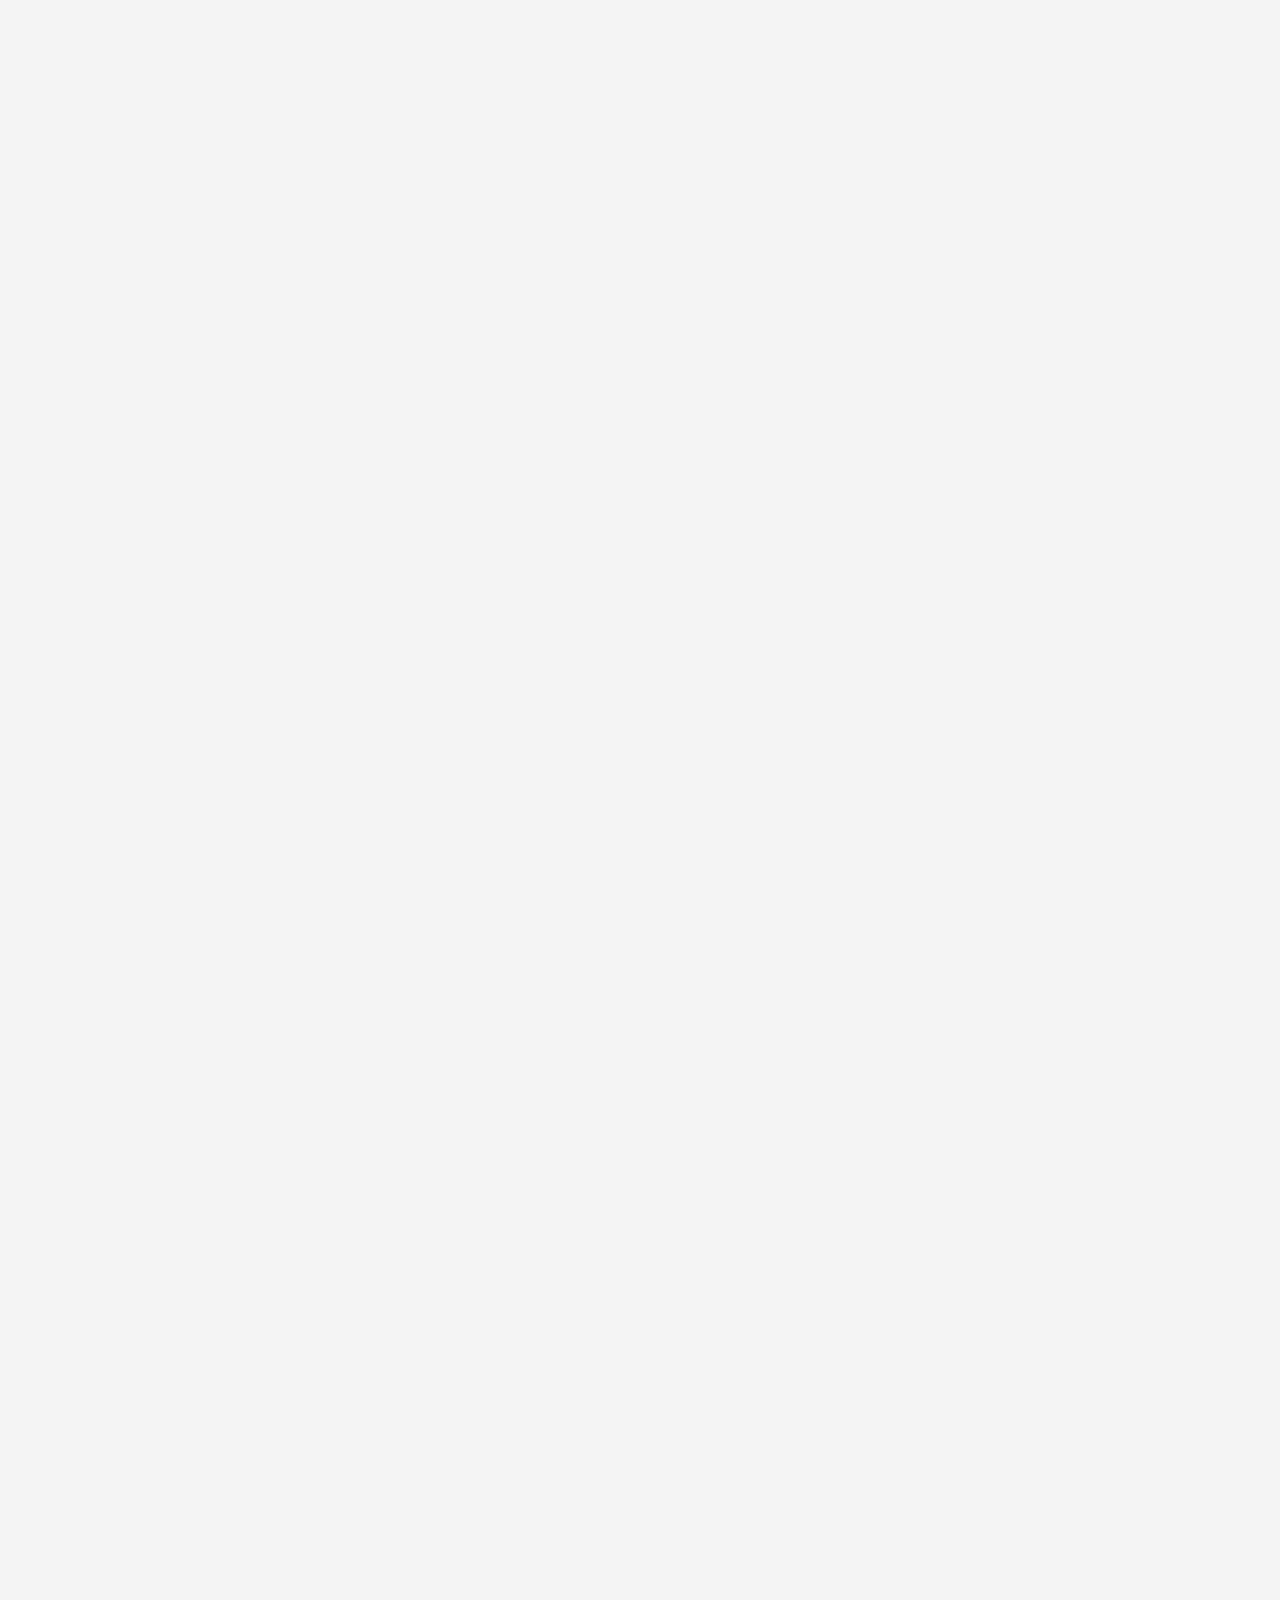
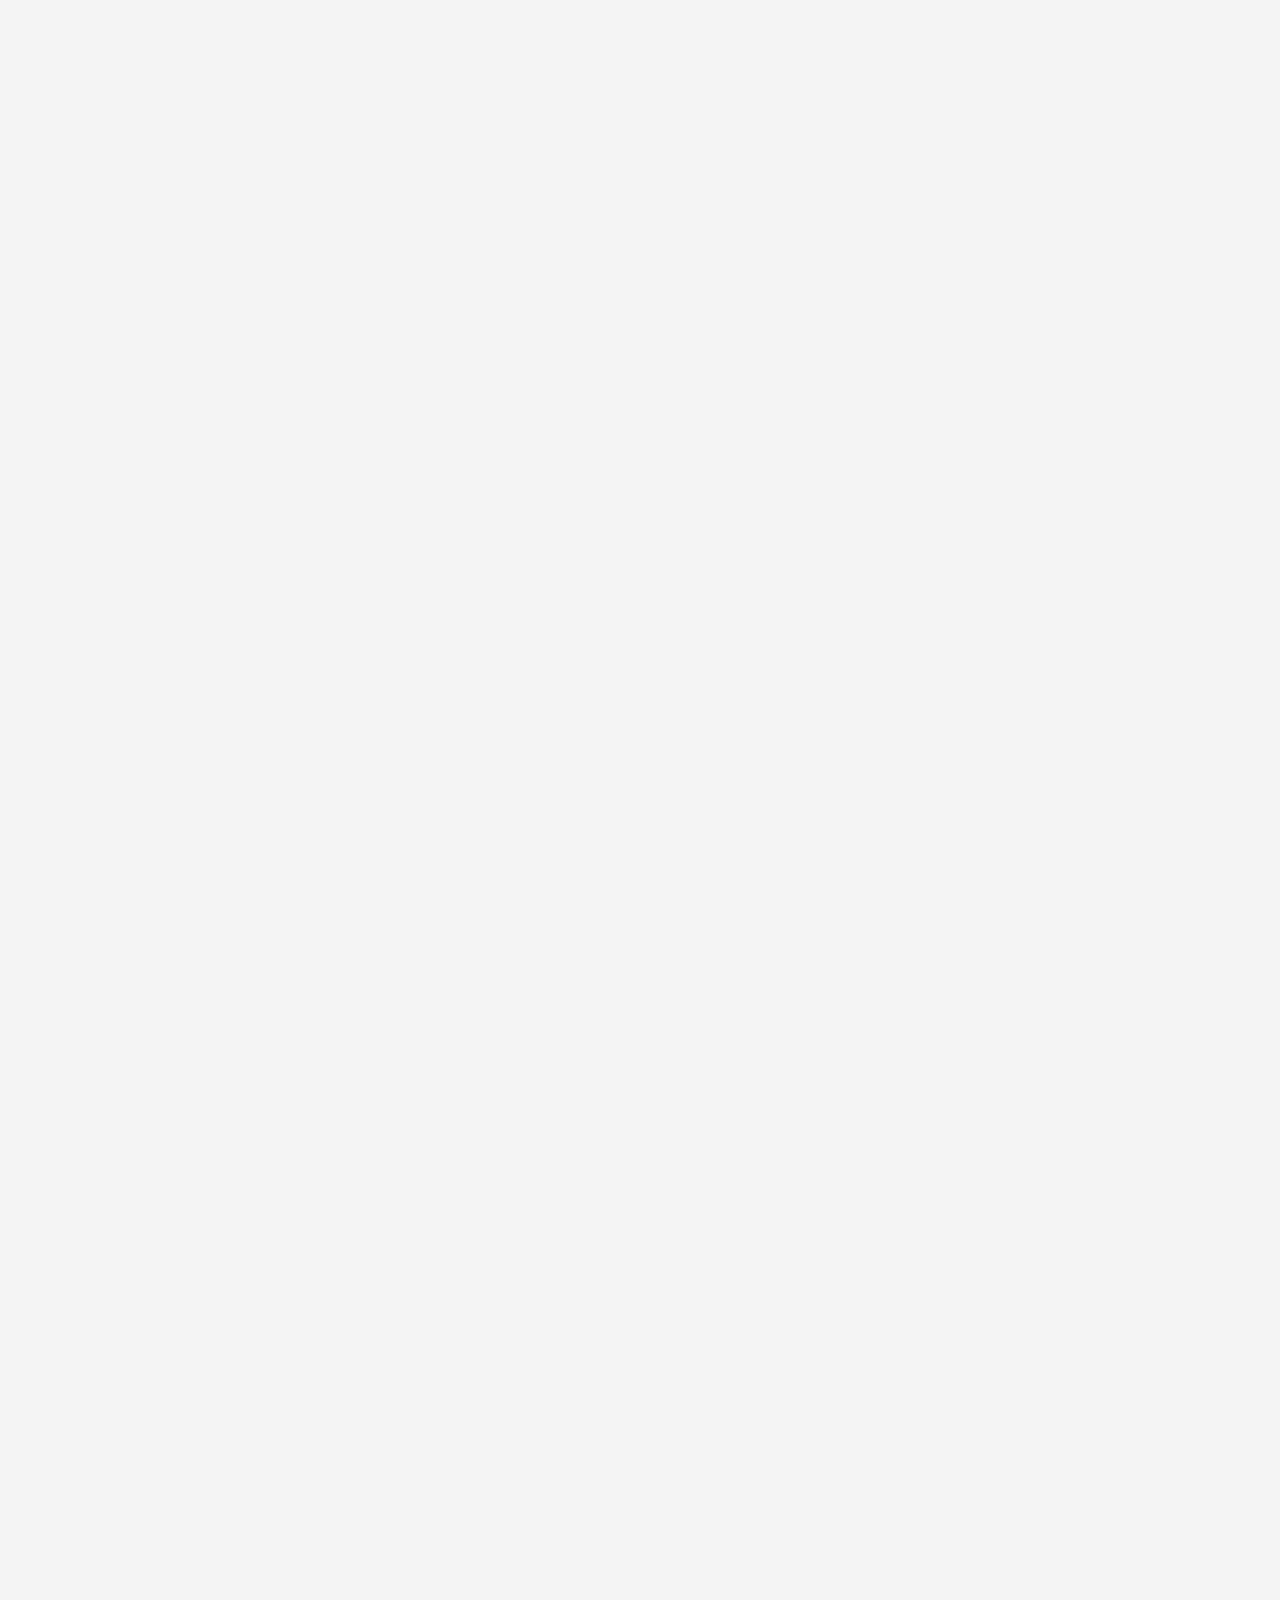
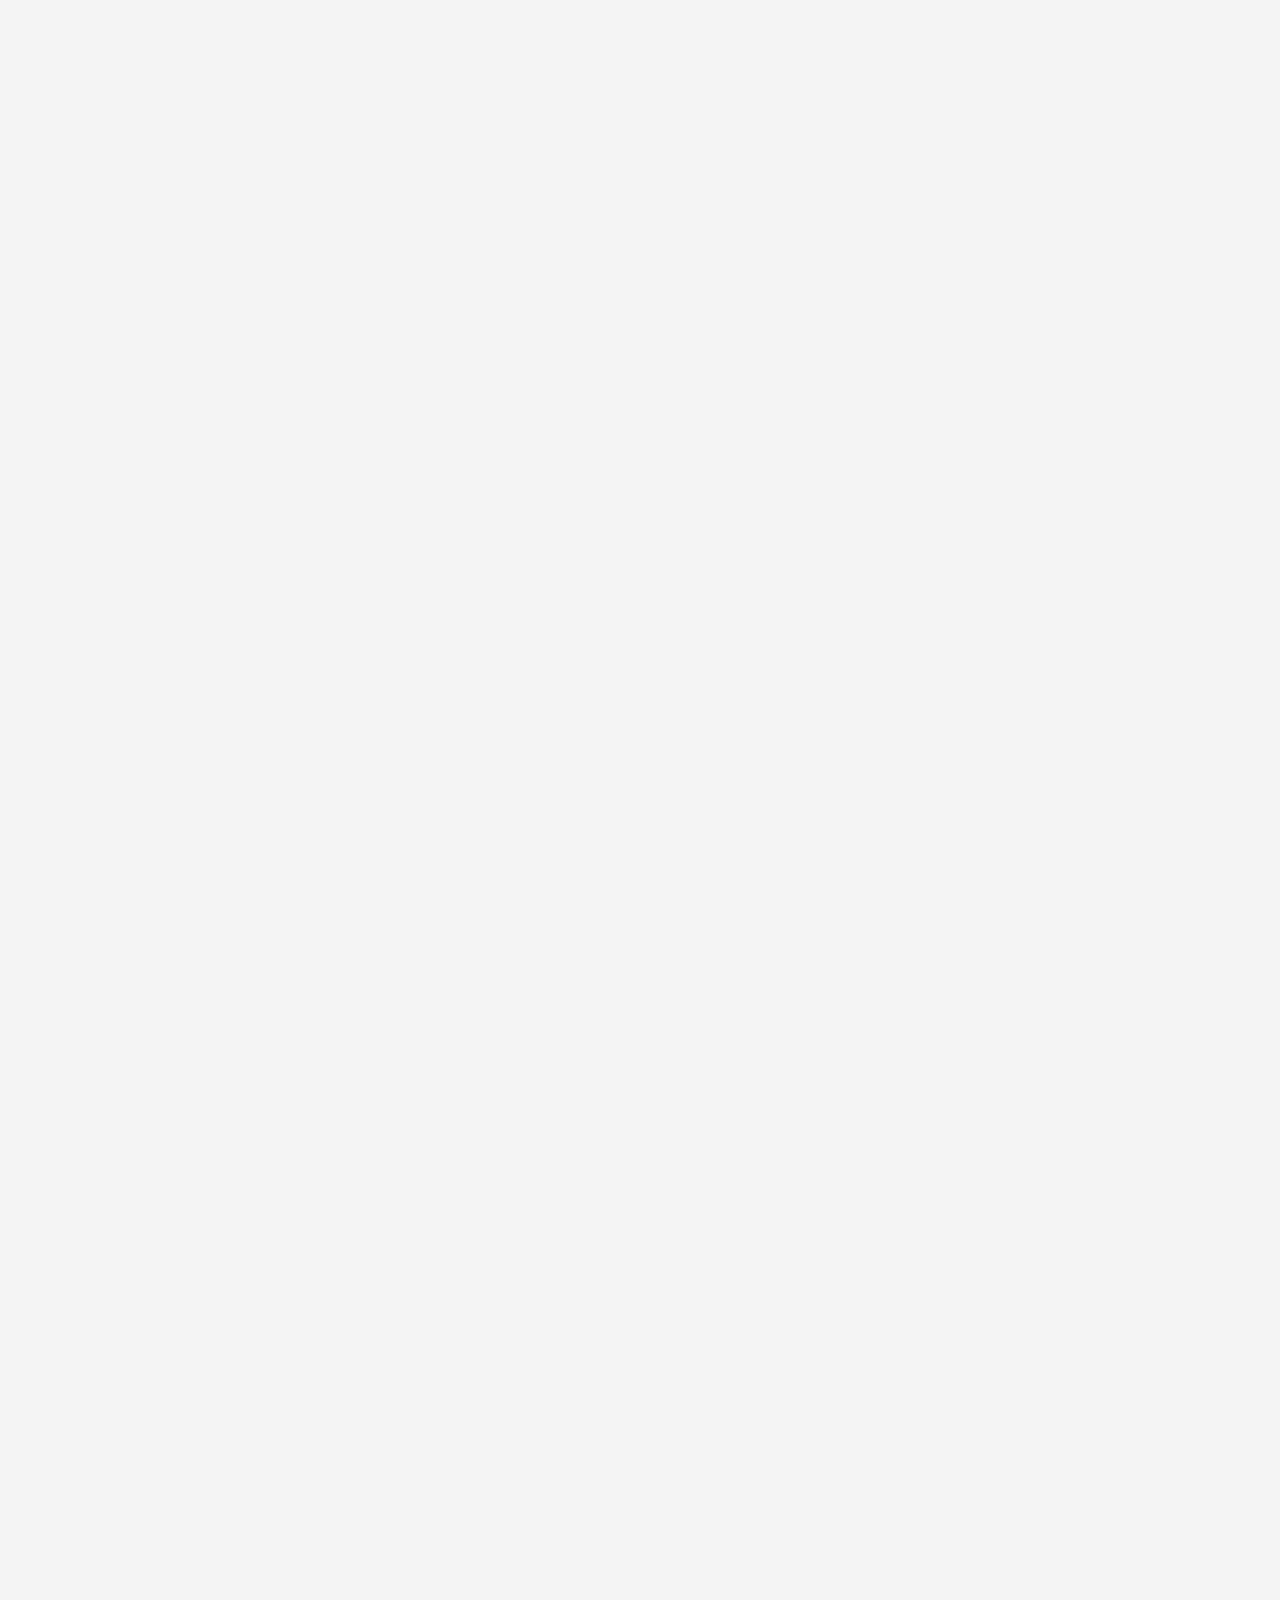
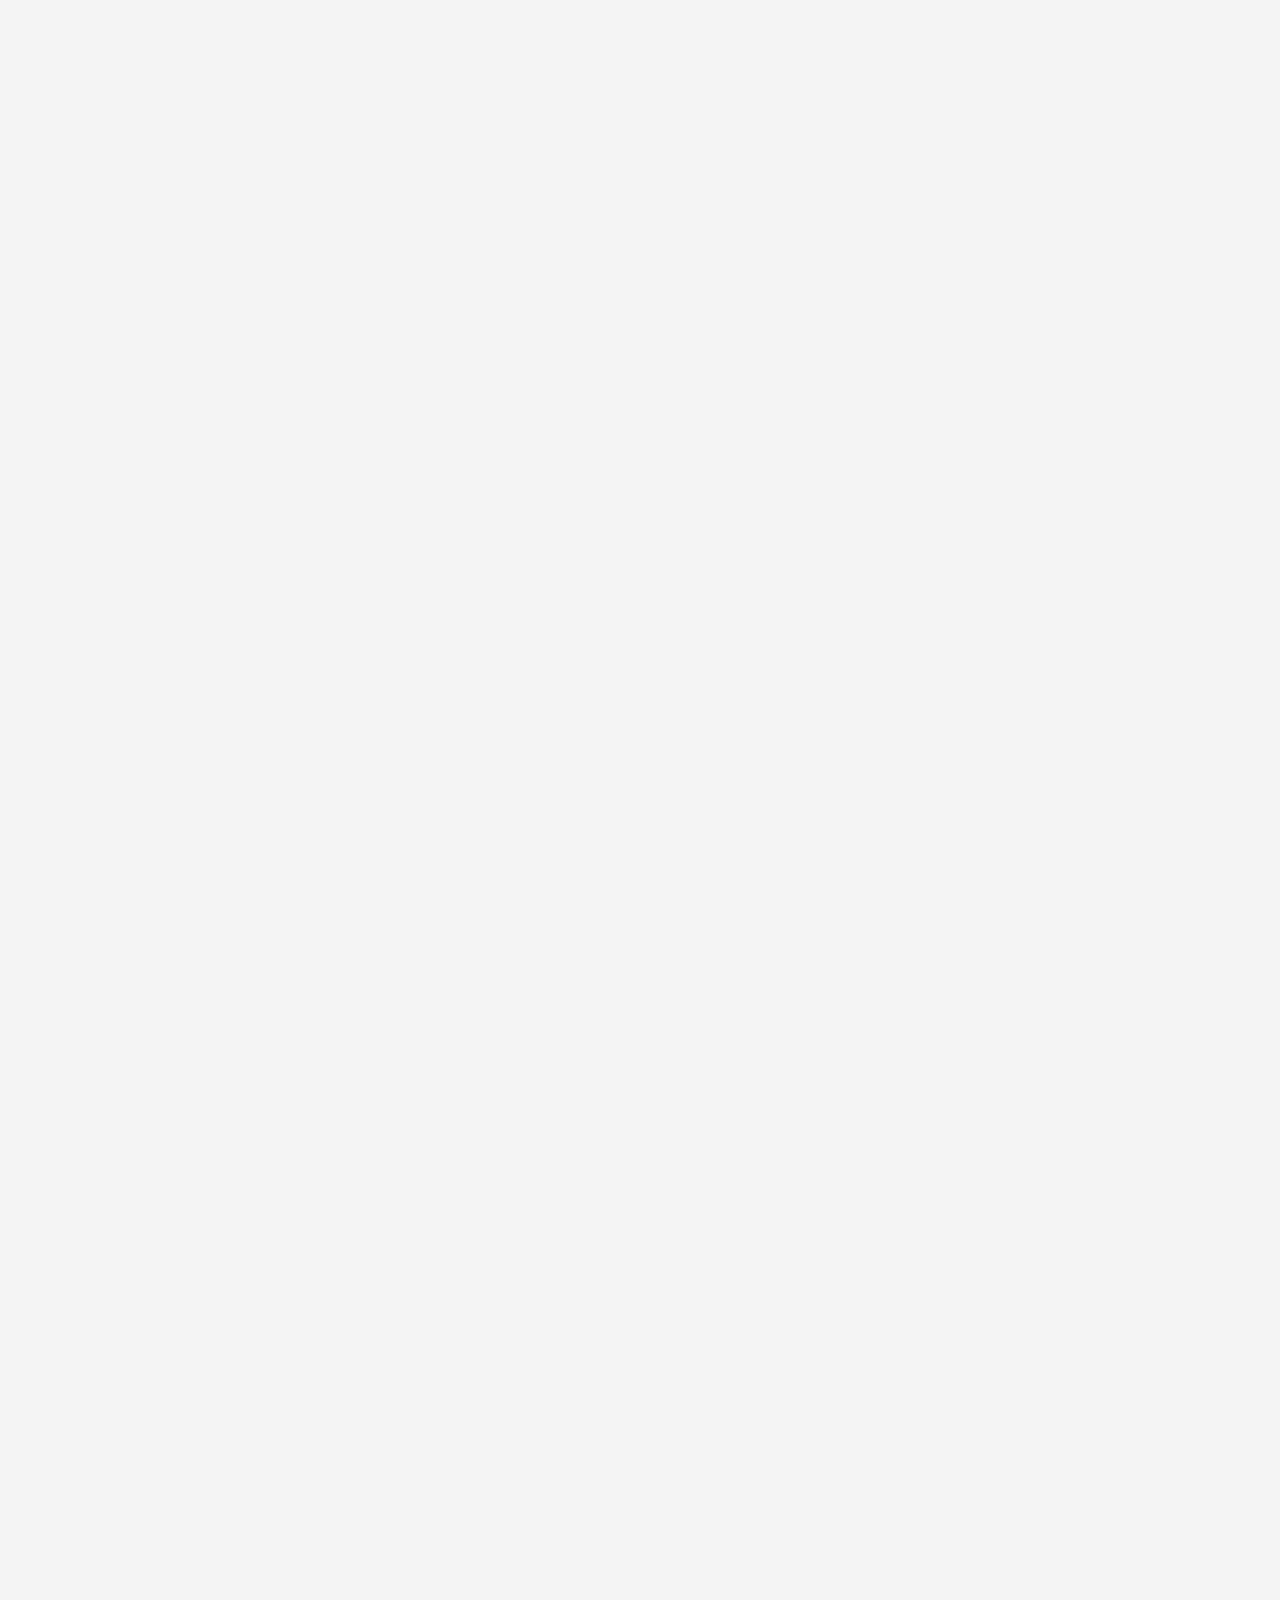
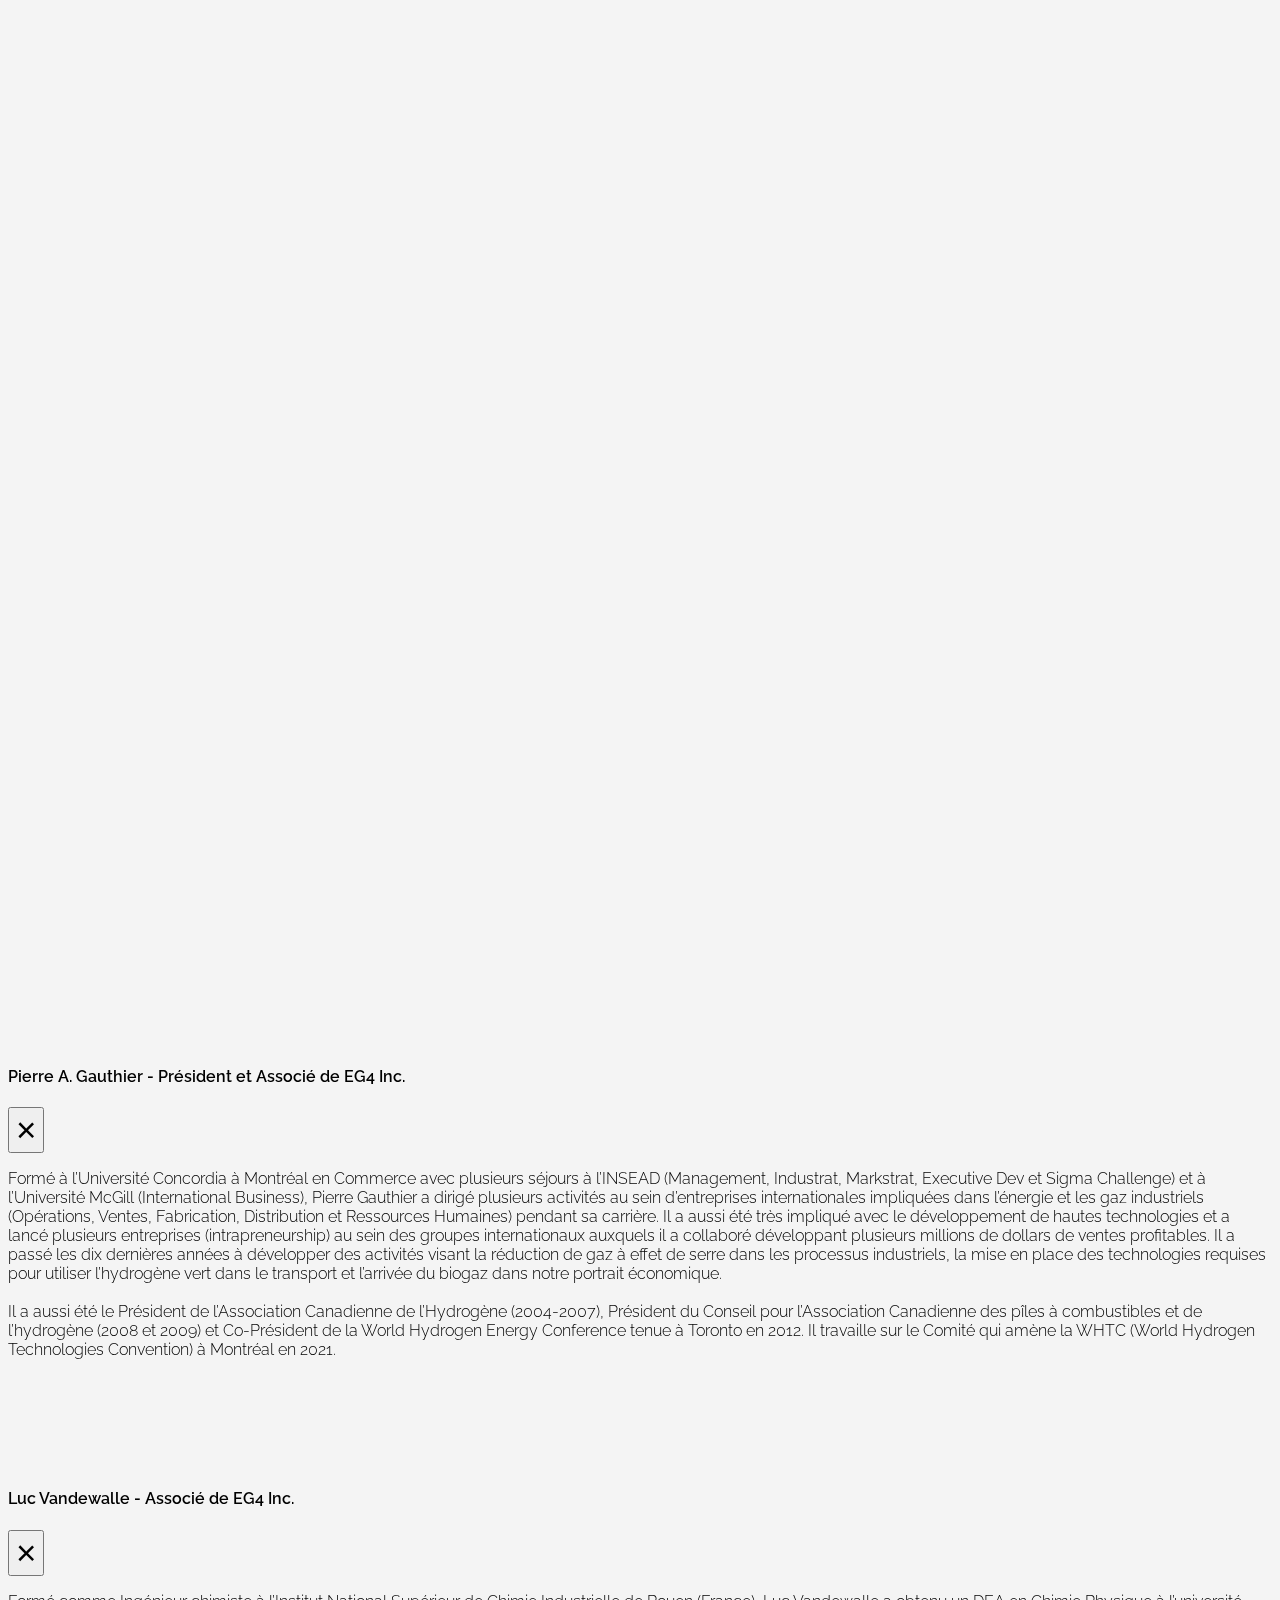
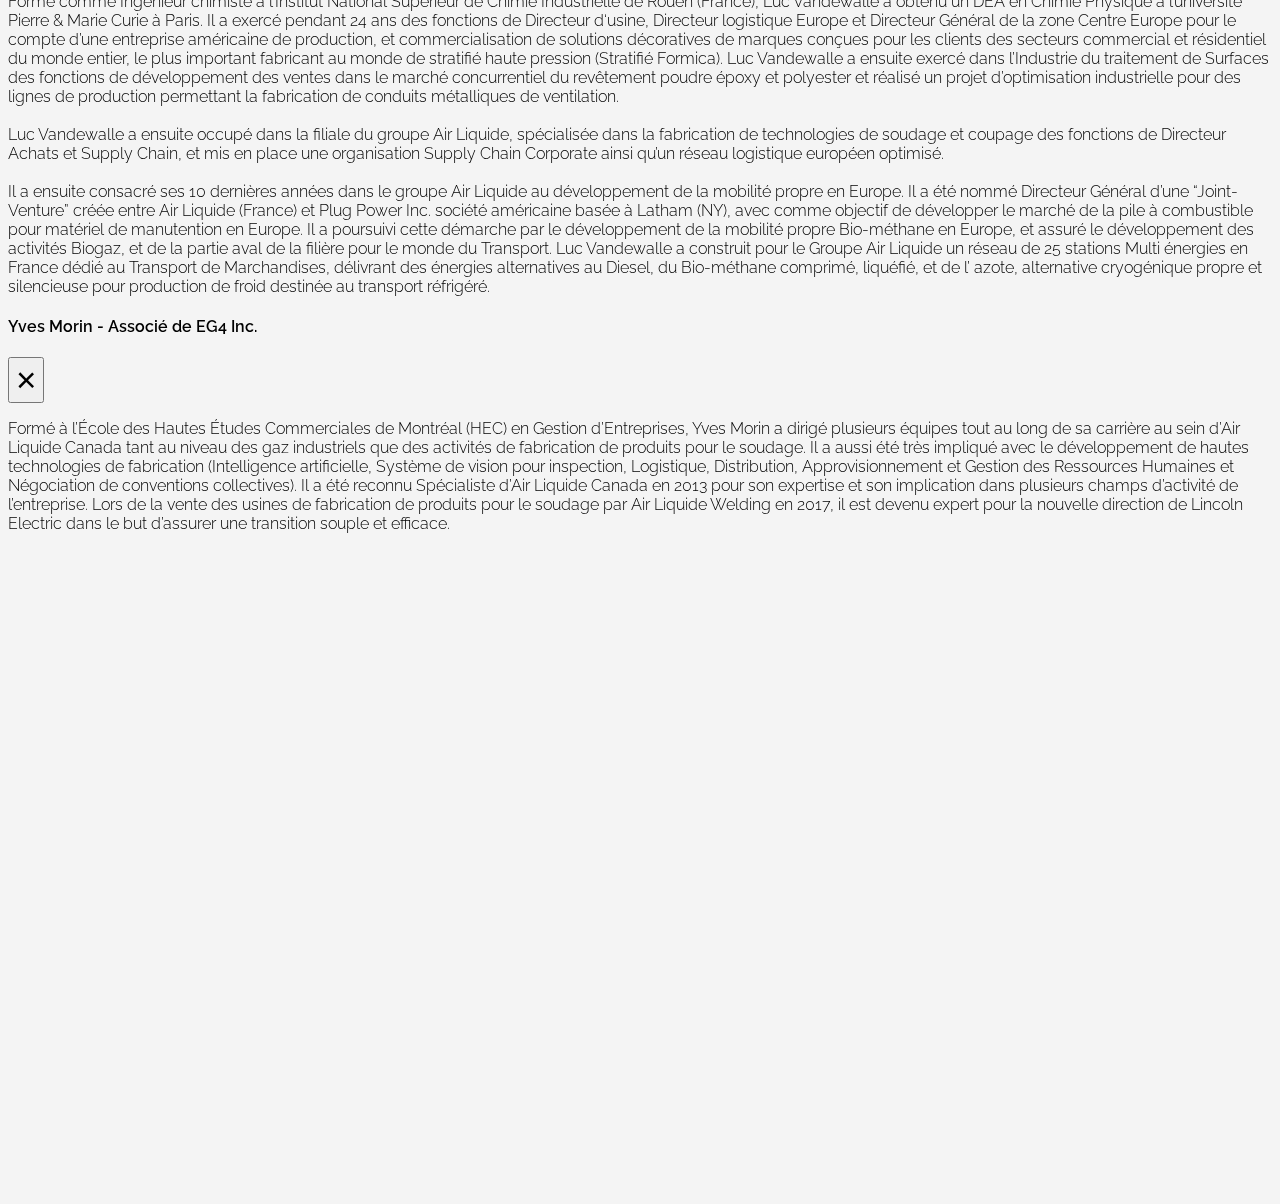
==== commit 203dafbc: "put something on .com site" ====
--- a/index.html
+++ b/index.html
@@ -8,11 +8,425 @@
     <meta name="description" content="EG4 consultation - Vos experts pour réaliser la transition énergétique vers une société bas carbone.">
     <link rel="icon" href="images/favicon.png">
 
+    <!-- Bootstrap CSS -->
+    <script src="https://ajax.googleapis.com/ajax/libs/jquery/3.5.1/jquery.min.js"></script>
+    <link rel="stylesheet" href="https://cdn.jsdelivr.net/npm/bootstrap@4.5.3/dist/css/bootstrap.min.css"
+        integrity="sha384-TX8t27EcRE3e/ihU7zmQxVncDAy5uIKz4rEkgIXeMed4M0jlfIDPvg6uqKI2xXr2" crossorigin="anonymous">
+    <link rel="preconnect" href="https://fonts.gstatic.com">
+    <link
+        href="https://fonts.googleapis.com/css2?family=Raleway:ital,wght@0,100;0,200;0,300;0,500;0,600;0,700;0,800;0,900;1,100;1,200;1,300;1,400;1,500;1,600;1,700;1,800;1,900&display=swap"
+        rel="stylesheet">
+        <link href="https://unpkg.com/aos@2.3.1/dist/aos.css" rel="stylesheet">
+    <link rel="stylesheet" href="style.css">
 </head>
 
 <body>
 
-   
+    <!-- Navbar -->
+    <nav class="navbar fixed-top navbar-expand-lg navbar-light">
+        <div class="container-fluid">
+            <a class="navbar-brand jumplinks" href="#accueil">
+                <img src="images/eg4-logo.png" width="102" height="69" alt="" loading="lazy">
+            </a>
+            <button class="navbar-toggler" type="button" data-toggle="collapse" data-target="#expandNav"
+                aria-controls="expandNav" aria-expanded="false" aria-label="Toggle navigation">
+                <span class="navbar-toggler-icon"></span>
+            </button>
+            <div class="collapse navbar-collapse justify-content-end" id="expandNav">
+                <div class="navbar-nav">
+                    <a class="nav-link jumplinks" href="#services">Services</a>
+                    <a class="nav-link jumplinks" href="#propos">À propos</a>
+                    <a class="nav-link jumplinks" href="#equipe">L'équipe</a>
+                    <a class="nav-link jumplinks" href="#contact">Contactez-nous</a>
+                </div>
+                <a class="nav-link" href="#contact">En</a>
+            </div>
+    </nav>
+    <div class="container-fluid body-container" id="accueil">
+
+        <div class="container homepage-container" data-aos="fade-right">
+            <div class="row no-gutters col-lg-8">
+                <h1 id="headline">Vos experts pour réaliser la <span class="light-green">transition énergétique</span>
+                    vers une société <span class="light-green">bas carbone</span> </h1>
+            </div>
+            <div class="row no-gutters col-lg-7" id="subheadline">
+                <p>EG4 est un regroupement d’experts internationaux qui travaille étroitement avec les acteurs de la
+                    transition énergétique. Le partenaire de choix dans la réconciliation des méthodes de production et
+                    de
+                    distribution visant la réduction de la pollution et des gaz à effet de serre (GES).
+                </p>
+                <a class="btn-outline-custom jumplinks" href="#services"> en savoir
+                        plus</a>
+            </div>
+        </div>
+
+        <div class="container-fluid homepage-image" data-aos="fade-left">
+            <div class="row justify-content-end">
+                <div class="col-md-12 col-lg-6">
+                    <img class="img-fluid" src="images/illustration-homepage.png" alt="">
+                </div>
+            </div>
+        </div>
+
+        <div class="container container-services" id="services">
+            <div class="row justify-content-around">
+                <div class="col-lg-3 text-center services-cards" data-aos="fade-up">
+                    <img class="img-fluid" src="images/services-icon-developp.png" alt="">
+                    <h3 class="services-titles">Développer</h3>
+                    <p>Développeurs de projets pour la transition énergétique (automobiles BEV, RenNG, FCEV, camions
+                        BEV, RenNG, FCEV, bus zéro-émissions) et son acceptation.
+                    </p>
+                </div>
+                <div class="col-lg-3 text-center services-cards" data-aos="fade-up">
+                    <img class="img-fluid" src="images/services-icon-awareness.png" alt="">
+                    <h3 class="services-titles">Sensibiliser</h3>
+                    <p>Réalisateurs de campagnes de sensibilisation, de formations courtes et spécifiques, et
+                        d’acceptation sociétale.
+                    </p>
+                </div>
+                <div class="col-lg-3 text-center services-cards" data-aos="fade-up">
+                    <img class="img-fluid" src="images/services-icon-support.png" alt="">
+                    <h3 class="services-titles">Supporter</h3>
+                    <p>Support pour projets sur les énergies renouvelables (Biogaz, Hydrogène vert et Géothermie)</p>
+                </div>
+            </div>
+        </div>
+
+        <div class="container container-why-us" id="propos">
+            <div class="row">
+                <div class="col-lg-6 align-self-center" data-aos="fade-right"><img class="img-fluid"
+                        src="images/illustration-truck-why-us.png" alt=""></div>
+                <div class="col-lg-6">
+                    <h2 data-aos="fade-left" data-aos-duration="800">Pourquoi travailler avec EG4?</h2>
+                    <div class="container">
+                        <div class="row" data-aos="fade-left">
+                            <div class="col-sm-3 col-md-2 col-lg-2 align-self-center numbers">
+                                <img class="img-fluid" src="images/1-numbers.png" alt="">
+                            </div>
+                            <div class="col-sm-9 col-md-10 col-lg-10 reasons-why">
+                                <h3 class="why-titles">Nous sommes engagés</h3>
+                                <p>Nous sommes engagés à supporter les développements technologiques (recherche de
+                                    financement, crédits à la recherche, zone d’innovation) visant à réaliser la
+                                    transition énergétique.</p>
+                            </div>
+                        </div>
+                        <div class="row" data-aos="fade-left">
+                            <div class="col-sm-3 col-md-2 col-lg-2 align-self-center numbers">
+                                <img class="img-fluid" src="images/2-numbers.png" alt="">
+                            </div>
+                            <div class="col-sm-9 col-md-10 col-lg-10 reasons-why">
+                                <h3 class="why-titles">Nous avons de l’expérience</h3>
+                                <p>Nous possédons plus de 70 ans d’expérience en réduction de GES dans le transport et
+                                    en réduction de GES dans les procédés industriels.</p>
+                            </div>
+                        </div>
+                        <div class="row" data-aos="fade-left">
+                            <div class=" col-sm-3 col-md-2 col-md-2 col-lg-2 align-self-center numbers">
+                                <img class="img-fluid" src="images/3-numbers.png" alt="">
+                            </div>
+                            <div class="col-sm-9 col-md-10 col-lg-10 reasons-why">
+                                <h3 class="why-titles">Nous voulons des changements</h3>
+                                <p>Notre volonté est d’adresser, à court terme, la problématique de santé publique en
+                                    supportant des solutions industrielles de mobilité propre non polluantes et à moyen
+                                    terme de lutter contre le réchauffement climatique en favorisant des solutions de
+                                    mobilité sans émissions de CO2.</p>
+                            </div>
+                        </div>
+
+                    </div>
+                </div>
+            </div>
+
+        </div>
+        <div class="container container-team">
+            <div class="row">
+                <div class="col-lg-9 intro-team" id="equipe" data-aos="fade-right">
+                    <h2>L'équipe</h2>
+                    <p>Notre équipe se compose de gestionnaires aguerris ayant oeuvrés de nombreuses années dans le
+                        domaine des gaz industriels avec une forte implication dans les énergies propres et l’hydrogène.
+                        Nous avons été grandement impliqués au niveau du développement, de la fabrication, de
+                        l’ouverture de nouveaux marchés et des ventes associées. </p>
+                </div>
+            </div>
+            <div class="row justify-content-around">
+                <div class="col-lg-4 ">
+                    <div class="team-cards" data-aos="fade-up">
+                        <div class="profile">
+                            <img class="img-fluid mx-auto d-block" src="images/pierre-photo.jpg" alt="">
+                            <h3 class="team-names text-center">Pierre A. Gauthier</h3>
+                            <p class="team-titles text-center">Président et Associé de EG4 Inc.</p>
+                            <hr>
+                        </div>
+                        <h4>Éducation</h4>
+                        <p class="bios text-left">Formation en Commerce de l’Université Concordia et une en Gestion de
+                            l’Université McGill </p>
+                        <h4>Expériences professionnelles</h4>
+                        <ul>
+                            <li class="bios">Industrie pétrolière de 1975 à 1980</li>
+                            <li class="bios">Industrie des gaz industriels de 1980 à 2014</li>
+                            <li class="bios">Experts en énergie renouvelable 2014- aujourd’hui. </li>
+                            <li class="bios">Développement Mobilité propre Biométhane en Europe - Direction commerciale
+                            </li>
+                            <li class="bios">Pilote de plusieurs développements en technologies avancées pour le compte
+                                d’une
+                                multinationale des gaz de l’air.</li>
+                        </ul>
+
+                        <p class="bios">
+
+                            Très impliqué dans le secteur de l’hydrogène énergie, des pîles à combustible et du bio
+                            méthane, il sera responsable de plusieurs premières mondiales. Il participera comme copilote
+                            du World Hydrogen Energy Council (WHEC) de 2012 à Toronto et il agit comme expert pour le
+                            World Hydrogen Technological Conference (WHTC) qui aura lieu en juin 2021 à Montréal.
+
+
+                        </p>
+                        <button type="button" class="btn btn-long-bio" data-toggle="modal" data-target="#pierreBio">en
+                            savoir plus ></button>
+                    </div>
+
+                </div>
+                <div class="col-lg-4">
+                    <div class="team-cards" data-aos="fade-up">
+                        <img class="img-fluid mx-auto d-block" src="images/luc-photo.jpg" alt="">
+                        <h3 class="team-names text-center">Luc Vandewalle</h3>
+                        <p class="team-titles text-center">Associé de EG4 Inc.</p>
+                        <hr>
+                        <h4>Éducation</h4>
+                        <p class="bios text-left">Ingénieur chimiste <br> DEA Chimie Physique </p>
+                        <h4>Expériences professionnelles</h4>
+                        <p class="bios-company">Formica Corporation</p>
+
+                        <ul>
+                            <li class="bios">Directions Industrielles et Supply Chain Europe – Direction générale Centre
+                                Europe </li>
+
+                        </ul>
+
+                        <p class="bios-company">Groupe Air Liquide</p>
+
+                        <ul>
+                            <li class="bios">Direction Achats et Logistique - Déploiement d’une organisation Supply
+                                Chain Corporate </li>
+                            <li class="bios">Développement de la mobilité Hydrogène en Europe</li>
+                            <li class="bios">Directeur Général d’ une “Joint-Venture” crée entre Air Liquide (France) et
+                                Plug Power Inc.(US) </li>
+                            <li class="bios">Développement Mobilité propre Biométhane en Europe - Direction commerciale
+                            </li>
+                            <li class="bios">Développement Réseau de stations Multi énergies (France) dédiée au
+                                Transport de Marchandises </li>
+                        </ul>
+
+
+                        <button type="button" class="btn btn-long-bio" data-toggle="modal" data-target="#lucBio">en
+                            savoir plus ></button>
+                    </div>
+                </div>
+                <div class="col-lg-4">
+                    <div class="team-cards" data-aos="fade-up">
+                        <img class="img-fluid mx-auto d-block" src="images/yves-photo.jpg" alt="">
+                        <h3 class="team-names text-center">Yves Morin</h3>
+                        <p class="team-titles text-center">Associé de EG4 Inc.</p>
+                        <hr>
+                        <h4>Éducation</h4>
+                        <p class="bios text-left">Baccalauréat en Gestion (B. Gest.) <br>HEC Montréal </p>
+                        <h4>Expériences professionnelles</h4>
+                        <p class="bios-company">Air Liquide Canada</p>
+
+                        <ul>
+                            <li class="bios">Direction d’usine (fils et électrodes de soudage)</li>
+                            <li class="bios">Gestion de personnel</li>
+                            <li class="bios">Approvisionnements</li>
+                            <li class="bios">Logistique</li>
+                            <li class="bios">Maintenance</li>
+                            <li class="bios">Négociation de convention collective</li>
+                            <li class="bios">Industrie 4.0</li>
+                            <li class="bios">Intelligence artificielles (IA) (inspection par vision)</li>
+                            <li class="bios">Reconnu Spécialiste Air Liquide Canada en 1993 pour ses compétences et sa
+                                compréhension de
+                                l’entreprise</li>
+                            <li class="bios"> Mentor pour la direction de Lincoln Electric lors de l’achat des usines de
+                                soudage du groupe
+                                Air Liquide</li>
+                        </ul>
+
+
+
+                        <button type="button" class="btn btn-long-bio" data-toggle="modal" data-target="#yvesBio">en
+                            savoir plus ></button>
+                    </div>
+
+                </div>
+            </div>
+
+            <div class="modal fade" id="pierreBio" tabindex="-1" aria-labelledby="pierreBio" aria-hidden="true">
+                <div class="modal-dialog modal-dialog-centered modal-dialog-scrollable modal-lg">
+                    <div class="modal-content">
+                        <div class="modal-header">
+                            <h4 class="modal-title">Pierre A. Gauthier - Président et Associé de EG4 Inc.</h4>
+                            <button type="button" class="close" data-dismiss="modal" aria-label="Close">
+                                <span aria-hidden="true">&times;</span>
+                            </button>
+                        </div>
+
+                        <div class="modal-body">
+                            <p>Formé à l’Université Concordia à Montréal en Commerce avec plusieurs séjours
+                                à l’INSEAD (Management, Industrat, Markstrat, Executive Dev et Sigma
+                                Challenge) et à l’Université McGill (International Business), Pierre
+                                Gauthier a dirigé plusieurs activités au sein d’entreprises internationales
+                                impliquées dans l’énergie et les gaz industriels (Opérations, Ventes,
+                                Fabrication, Distribution et Ressources Humaines) pendant sa carrière. Il a
+                                aussi été très impliqué avec le développement de hautes technologies et a
+                                lancé plusieurs entreprises (intrapreneurship) au sein des groupes
+                                internationaux auxquels il a collaboré développant plusieurs millions de
+                                dollars de ventes profitables. Il a passé les dix dernières années à
+                                développer des activités visant la réduction de gaz à effet de serre dans
+                                les processus industriels, la mise en place des technologies requises pour
+                                utiliser l’hydrogène vert dans le transport et l’arrivée du biogaz dans
+                                notre portrait économique.
+                                <br><br>
+                                Il a aussi été le Président de l’Association Canadienne de l’Hydrogène
+                                (2004-2007), Président du Conseil pour l’Association Canadienne des pîles à
+                                combustibles et de l’hydrogène (2008 et 2009) et Co-Président de la World
+                                Hydrogen Energy Conference tenue à Toronto en 2012. Il travaille sur le
+                                Comité qui amène la WHTC (World Hydrogen Technologies Convention) à Montréal
+                                en 2021.
+
+                            </p>
+                        </div>
+
+
+                    </div>
+                </div>
+            </div>
+        </div>
+
+        <div class="modal fade" id="lucBio" tabindex="-1" aria-labelledby="lucBio" aria-hidden="true">
+            <div class="modal-dialog modal-dialog-centered modal-dialog-scrollable modal-lg">
+                <div class="modal-content">
+                    <div class="modal-header">
+                        <h4 class="modal-title">Luc Vandewalle - Associé de EG4 Inc.</h4>
+                        <button type="button" class="close" data-dismiss="modal" aria-label="Close">
+                            <span aria-hidden="true">&times;</span>
+                        </button>
+                    </div>
+                    <div class="modal-body">
+                        <p>Formé comme Ingénieur chimiste à l’Institut National Supérieur de Chimie Industrielle de
+                            Rouen (France), Luc Vandewalle a obtenu un DEA en Chimie Physique à l’université Pierre
+                            & Marie Curie à Paris. Il a exercé pendant 24 ans des fonctions de Directeur d‘usine,
+                            Directeur logistique Europe et Directeur Général de la zone Centre Europe pour le compte
+                            d’une entreprise américaine de production, et commercialisation de solutions décoratives
+                            de marques conçues pour les clients des secteurs commercial et résidentiel du monde
+                            entier, le plus important fabricant au monde de stratifié haute pression (Stratifié
+                            Formica). Luc Vandewalle a ensuite exercé dans l’Industrie du traitement de Surfaces des
+                            fonctions de développement des ventes dans le marché concurrentiel du revêtement poudre
+                            époxy et polyester et réalisé un projet d’optimisation industrielle pour des lignes de
+                            production permettant la fabrication de conduits métalliques de ventilation. <br><br>
+
+                            Luc Vandewalle a ensuite occupé dans la filiale du groupe Air Liquide, spécialisée dans
+                            la fabrication de technologies de soudage et coupage des fonctions de Directeur Achats
+                            et Supply Chain, et mis en place une organisation Supply Chain Corporate ainsi qu’un
+                            réseau logistique européen optimisé.<br><br>
+
+                            Il a ensuite consacré ses 10 dernières années dans le groupe Air Liquide au
+                            développement de la mobilité propre en Europe. Il a été nommé Directeur Général d’une
+                            “Joint-Venture” créée entre Air Liquide (France) et Plug Power Inc. société américaine
+                            basée à Latham (NY), avec comme objectif de développer le marché de la pile à
+                            combustible pour matériel de manutention en Europe.
+                            Il a poursuivi cette démarche par le développement de la mobilité propre Bio-méthane en
+                            Europe, et assuré le développement des activités Biogaz, et de la partie aval de la
+                            filière pour le monde du Transport. Luc Vandewalle a construit pour le Groupe Air
+                            Liquide un réseau de 25 stations Multi énergies en France dédié au Transport de
+                            Marchandises, délivrant des énergies alternatives au Diesel, du Bio-méthane comprimé,
+                            liquéfié, et de l’ azote, alternative cryogénique propre et silencieuse pour production
+                            de froid destinée au transport réfrigéré.
+                        </p>
+                    </div>
+                </div>
+            </div>
+        </div>
+
+
+        <div class="modal fade" id="yvesBio" tabindex="-1" aria-labelledby="yvesBio" aria-hidden="true">
+            <div class="modal-dialog modal-dialog-centered modal-dialog-scrollable modal-lg">
+                <div class="modal-content">
+                    <div class="modal-header">
+                        <h4 class="modal-title">Yves Morin - Associé de EG4 Inc.</h4>
+                        <button type="button" class="close" data-dismiss="modal" aria-label="Close">
+                            <span aria-hidden="true">&times;</span>
+                        </button>
+                    </div>
+                    <div class="modal-body">
+                        <p>Formé à l’École des Hautes Études Commerciales de Montréal (HEC) en Gestion
+                            d’Entreprises, Yves Morin a dirigé plusieurs équipes tout au long de sa carrière au sein
+                            d’Air Liquide Canada tant au niveau des gaz industriels que des activités de fabrication
+                            de produits pour le soudage. Il a aussi été très impliqué avec le développement de
+                            hautes technologies de fabrication (Intelligence artificielle, Système de vision pour
+                            inspection, Logistique, Distribution, Approvisionnement et Gestion des Ressources
+                            Humaines et Négociation de conventions collectives). Il a été reconnu Spécialiste d’Air
+                            Liquide Canada en 2013 pour son expertise et son implication dans plusieurs champs
+                            d’activité de l’entreprise. Lors de la vente des usines de fabrication de produits pour
+                            le soudage par Air Liquide Welding en 2017, il est devenu expert pour la nouvelle
+                            direction de Lincoln Electric dans le but d’assurer une transition souple et efficace.
+                        </p>
+                    </div>
+                </div>
+            </div>
+        </div>
+
+
+
+        <div class="container container-contact" id="contact">
+            <div class="row">
+                <h2 data-aos="fade-right">Intéressé de travailler avec EG4? <br>Contactez-nous</h2>
+            </div>
+            <div class="row">
+                <div class="col-lg-4" data-aos="fade-right">
+                    <div>
+                        <p class="contact-sections">Téléphone</p>
+                        <p>+1 (514) 378-5037</p>
+                    </div>
+
+                    <div>
+                        <p class="contact-sections">Adresse</p>
+                        <p>Beloeil, Quebec, Canada.</p>
+                    </div>
+                </div>
+                <div class="col-lg-4" data-aos="fade-right">
+                    <p class="contact-sections">Courriel</p>
+                    <p>pgauthier.eg4@gmail.com <br>
+                        lvandewalle.eg4@gmail.com <br>
+                        ymorin.eg4@gmail.com
+                    </p>
+                </div>
+            </div>
+        </div>
+
+    </div>
+
+
+    <div class="container-fluid container-footer" data-aos="fade-left">
+        <div class="row align-items-end justify-content-end">
+            <div class="col"> </div>
+            <div class="col-sm-12 text-right">
+                <p>Créé par <a href="https://www.linkedin.com/in/ma%C3%ABlle-morin-30905a172/"
+                        target="blank">@MMDesign</a></p>
+                <p>© 2020 EG4 incorporation. Tous droits réservés.</p>
+            </div>
+
+        </div>
+    </div>
+
+    <script src="https://code.jquery.com/jquery-3.5.1.min.js"
+        integrity="sha256-9/aliU8dGd2tb6OSsuzixeV4y/faTqgFtohetphbbj0=" crossorigin="anonymous"></script>
+    <script src="https://cdn.jsdelivr.net/npm/popper.js@1.16.1/dist/umd/popper.min.js"
+        integrity="sha384-9/reFTGAW83EW2RDu2S0VKaIzap3H66lZH81PoYlFhbGU+6BZp6G7niu735Sk7lN"
+        crossorigin="anonymous"> </script>
+    <script src="https://cdn.jsdelivr.net/npm/bootstrap@4.5.3/dist/js/bootstrap.min.js"
+        integrity="sha384-w1Q4orYjBQndcko6MimVbzY0tgp4pWB4lZ7lr30WKz0vr/aWKhXdBNmNb5D92v7s"
+        crossorigin="anonymous"></script>
+        <script src="https://unpkg.com/aos@2.3.1/dist/aos.js"></script>
+    <script src="script.js"></script>
 </body>
 
 </html>--- a/style.css
+++ b/style.css
@@ -0,0 +1,536 @@
+
+body {
+    font-family: 'Raleway', sans-serif;
+    background-color: #F4F4F4;
+   height:100%;
+   overflow-x: hidden
+}
+
+h2 {
+    font-size: 30px;
+    font-weight: 600;
+}
+.light-green {
+    color:#85B039;
+}
+
+.navbar-light .navbar-nav .nav-link{
+    color:black;
+    margin-left: 60px;
+    font-weight: 400;
+}
+
+.navbar-light .navbar-nav .nav-link:hover {
+    border-top:1px solid #85B039;
+    color: #85B039;
+}
+
+.body-container {
+    margin-top: 12em;
+    height: 100%;
+}
+.navbar {
+    background-color: #F4F4F4;
+    padding-top:10px;
+    padding-left:20px;
+    padding-right: 20px;
+}
+.homepage-container {
+    height:100%;
+    padding-bottom: 20px;
+}
+
+.homepage-container p {
+    font-size: 18px;
+}
+
+.homepage-image {
+     position: absolute;
+     top:0;
+     z-index: -20;
+   
+}
+
+.homepage-image .row img {
+    margin-top: 80px;
+}
+#headline {
+    font-size: 45px;
+    font-weight: 600;
+    margin-bottom: 20px;
+}
+
+#subheadline p {
+    margin-bottom: 1em;
+}
+
+.btn-outline-custom{
+    border:3px solid #ABBF3C;
+    border-radius: 2em;
+    color: #ABBF3C;
+    outline: none;
+    padding:8px;
+    transition: background-color .5s;
+}
+
+.btn-outline-custom:hover {
+    background-color: #ABBF3C;
+    color: white;
+   }
+
+.btn-outline-custom:hover {
+    text-decoration: none;
+}
+
+
+.homepage-container, .container-services, .container-why-us, .container-team  {
+    margin-bottom: 130px;
+}
+
+.services-cards {
+    background-color:rgba(230, 229, 229, .45);
+    height:380px;
+    margin:0 20px 0 20px;
+    padding:20px 40px 0 40px;
+    border-radius: 1.5em;
+    box-shadow: 0 2px 6px rgba(0,0,0,.20);
+}
+
+.services-titles {
+    font-size: 24px;
+    font-weight: 700;
+    padding-bottom: 15px;
+}
+.container-services .services-cards p {
+    font-size: 15px;
+    font-weight: 500;
+}
+
+.reasons-why p, .container-team p {
+    font-size: 16px;
+    font-weight: 500;
+}
+
+.services-cards .img-fluid {
+    max-width: 60%;
+    margin-bottom: 10px;
+}
+
+.why-titles {
+    font-size: 20px;
+    font-weight: 600;
+    color: #ABBF3C;
+    margin-bottom: 14px;
+}
+
+.reasons-why {
+    margin-top:30px;
+}
+
+.reasons-why:first-of-type {
+    margin-top: 50px;
+}
+
+.container-why-us > .row  .numbers {
+    padding-left: 0px;
+    padding-right: 10px;
+}
+
+
+
+.container-team h2 {
+    margin-bottom: 10px;
+}
+
+.intro-team {
+    padding-bottom: 50px;
+}
+
+.team-cards {
+    background-color:rgba(230, 229, 229, .45);
+    height:1080px;
+    margin:0px 5px 0 5px;
+    padding:10px 25px 0 25px;
+    border-radius: 1.5em;
+    box-shadow: 0 2px 6px rgba(0,0,0,.20);
+}
+
+.team-cards .img-fluid {
+    /* max-width: 60%; */
+    margin-top: 20px;
+    margin-bottom: 30px;
+    box-shadow: 0 2px 6px rgba(0,0,0,.20);
+}
+
+.team-cards h3{
+    font-size: 18px;
+    font-weight: 600;
+    line-height: 0.8rem;
+}
+
+.team-cards h4:first-of-type {
+    margin-top: 40px;
+}
+
+.team-cards h4:nth-of-type(2){
+    margin-top: 30px;
+    margin-bottom: 20px;
+}
+
+
+.team-cards h4 {
+    font-weight: 700;
+    text-transform: uppercase;
+    font-size: 15px;
+   letter-spacing: 1px;
+   
+}
+
+.team-cards .team-titles {
+    font-weight: 200;
+    margin-bottom: 30px;
+}
+
+.team-cards img {
+    border-radius: 50%;
+    object-fit: cover;
+    width:150px;
+    height:150px;
+}
+
+.btn-long-bio {
+    color:#85B039;
+    padding:0;
+    font-size: 15px;
+    margin-top:20px
+}
+
+.team-cards .bios {
+    font-size: 15px;
+    text-align: left;
+    font-weight: 300;
+}
+
+.bios-company {
+    padding:0;
+    margin:0;
+    font-weight: 700;
+}
+
+.team-cards ul {
+    list-style-position: outside;
+    padding-left: 25px;
+}
+
+.close {
+    font-weight: 400;
+    font-size: 35px;
+}
+
+.modal-title {
+    font-weight: 600;
+}
+
+.model-body {
+    background-color: #E6E5E5;
+    
+}
+
+.modal-content {
+    border-radius: .6rem;
+}
+
+.modal-body p {
+    font-weight: 300;
+}
+
+.container-contact .row:first-of-type {
+    margin-bottom: 50px;
+}
+.container-contact .col-lg-4 div {
+    margin-bottom: 40px;
+}
+.container-contact p {
+    font-weight: 300;
+}
+.container-contact .contact-sections {
+    font-weight: 600;
+    padding: 0;
+    margin: 0;
+}
+
+
+.container-footer {
+    position: relative;
+    bottom: 300px;
+    height: 5rem;
+    padding: 0;
+    z-index: -30;
+}
+
+.container-footer .row {
+    height: 500px;
+    background-image: url(images/footer.png);
+    background-size: 165%;
+    background-position: center top;
+    background-repeat: no-repeat;
+}
+.container-footer .row {    
+    padding-bottom: 30px;
+    padding-right: 30px;
+}
+.container-footer .row  p {
+    margin:0px;
+    color:#F4F4F4;
+    font-weight: 200;
+    font-size: 15px;
+}
+
+.container-footer .row  a {
+    color:#F4F4F4;
+}
+
+
+@media (max-width:1200px) {
+    .team-cards {
+        height:1280px;
+    }
+}
+
+
+@media (max-width:992px) {
+
+    .navbar-light .navbar-toggler {
+        background-color:transparent;
+        border:none;
+        outline: none;
+    }
+
+    .navbar-light .navbar-nav .nav-link {
+        margin-left:0;
+    }
+
+    .navbar-light .navbar-nav .nav-link:hover {
+    color:#85B039;
+    border:none;
+    }
+
+    .navbar-nav {
+        text-align: center;
+    }
+
+    .navbar {
+        margin:0px;
+        padding:10px 50px 0 50px;
+    }
+
+    .homepage-container {
+        padding-bottom: 45vw;
+    }
+
+    .homepage-container p {
+        font-size: 20px;
+    }
+    .homepage-image .row img {
+        margin-top: 430px;
+    }
+
+    .homepage-image .img-fluid {
+        width:80%;
+    }
+
+    .homepage-image {
+        text-align: center;
+    }
+
+    .container-services, .container-why-us, .container-team  {
+        margin-bottom: 100px;
+    }
+
+    .services-cards {
+        height:100%;
+        margin:0 50px 0 50px;
+        padding:20px 40px 0 40px;
+        border-radius: 0;
+        box-shadow: none;
+        background-color: transparent;
+    }
+
+    .services-cards:nth-of-type(3) {
+        padding-bottom: 37px;
+    }
+
+    .container-services .row {
+    background-color:rgba(230, 229, 229, .45);
+    margin:0 40px 0 40px;
+    padding:20px 40px 0 40px;
+    border-radius: 1.5em;
+    box-shadow: 0 2px 6px rgba(0,0,0,.20);
+    }
+    .services-cards .img-fluid {
+        max-width: 40%;
+    }
+
+    .container-services .services-cards p {
+        font-size: 18px;
+    }
+
+    .container-why-us img {
+      margin-bottom: 50px;
+    }
+
+    .container-why-us .numbers > img {
+        margin-bottom: 0px;
+        max-width: 90%;
+    }
+
+    .why-titles {
+        font-size: 25px;
+    }
+
+    .reasons-why p, .container-team p,  .team-cards h4,  .team-cards .bios,   .btn-long-bio  {
+        font-size: 18px;
+    }
+
+    .team-cards h3 {
+        font-size: 20px;
+    }
+
+    .team-cards {
+        height: 100%;
+        padding-bottom: 80px;
+    }
+
+    .container-team .row:nth-of-type(2) > * {
+        margin-bottom: 50px;
+    }
+
+    .container-team .row:nth-of-type(2) > :last-child {
+        margin-bottom: 0px;
+    }
+
+    .container-footer {
+        bottom:150px;
+    }
+
+    .container-footer .row {
+        height: 350px;
+    }
+}
+
+@media (max-width:768px) {
+
+    .navbar {
+        padding:10px 30px 0 30px;
+    }
+
+    .homepage-container {
+        padding-bottom: 460px;
+        /* padding-bottom: 60vw; */
+    }
+    .body-container {
+        margin-top: 8em;
+    
+    }
+    .homepage-image .row img {
+        margin-top: 500px;
+    }
+
+    .services-cards {
+        margin:0 20px 0 20px;
+        padding:20px 20px 0 20px;
+        
+    }
+}
+
+@media (max-width:576px) {
+    .body-container {
+        margin-top: 8em;
+    
+    }
+
+    #headline {
+        font-size: 38px;
+        font-weight: 600;
+        margin-bottom: 20px;
+    }
+
+    .homepage-container {
+        padding-bottom:0px;
+        margin-bottom: 0px;
+    }
+
+    .homepage-image {
+        position: relative;
+    }
+
+    .homepage-image, .container-services, .container-why-us, .container-team {
+        margin-bottom: 60px;
+    }
+    .homepage-image .row img {
+        margin-top: 0;
+        max-width: 100%;
+    }
+
+    
+    .homepage-container .btn-outline-custom {
+        display: none;
+    }
+
+    .homepage-image .img-fluid {
+        width:100%;
+    }
+
+    .services-cards {
+        margin:0 5px 0 5px;
+        padding:0px;
+    }
+
+    .container-services .row {
+        margin:0 5px 0 5px;
+        padding: 20px 20px 0 20px;
+    }
+
+    .services-cards .img-fluid {
+        max-width: 55%;
+    }
+
+    .container-why-us .row .col-lg-6:first-of-type {
+        padding:0px;
+    }
+
+    .container-why-us .numbers > img {
+        max-width:50%;
+        margin-top: 30px;
+    }
+
+    .numbers {
+        text-align: center;
+    }
+
+    .container-footer .row {
+        background-size: cover;
+        background-position: 60% 10%;
+    }
+}
+
+@media (min-width:1450px) {
+    
+    .homepage-image {
+        max-width: 90vw ;
+    }
+
+    .container-footer .row {
+        height: 530px;
+        background-image: url(images/footer.png);
+        background-size: 165%;
+        background-position: 50% 30%;
+        background-repeat: no-repeat;
+    }
+}
+
+@media (min-width:1650px) { 
+    .homepage-container {
+        padding-bottom: 10%;
+    }
+}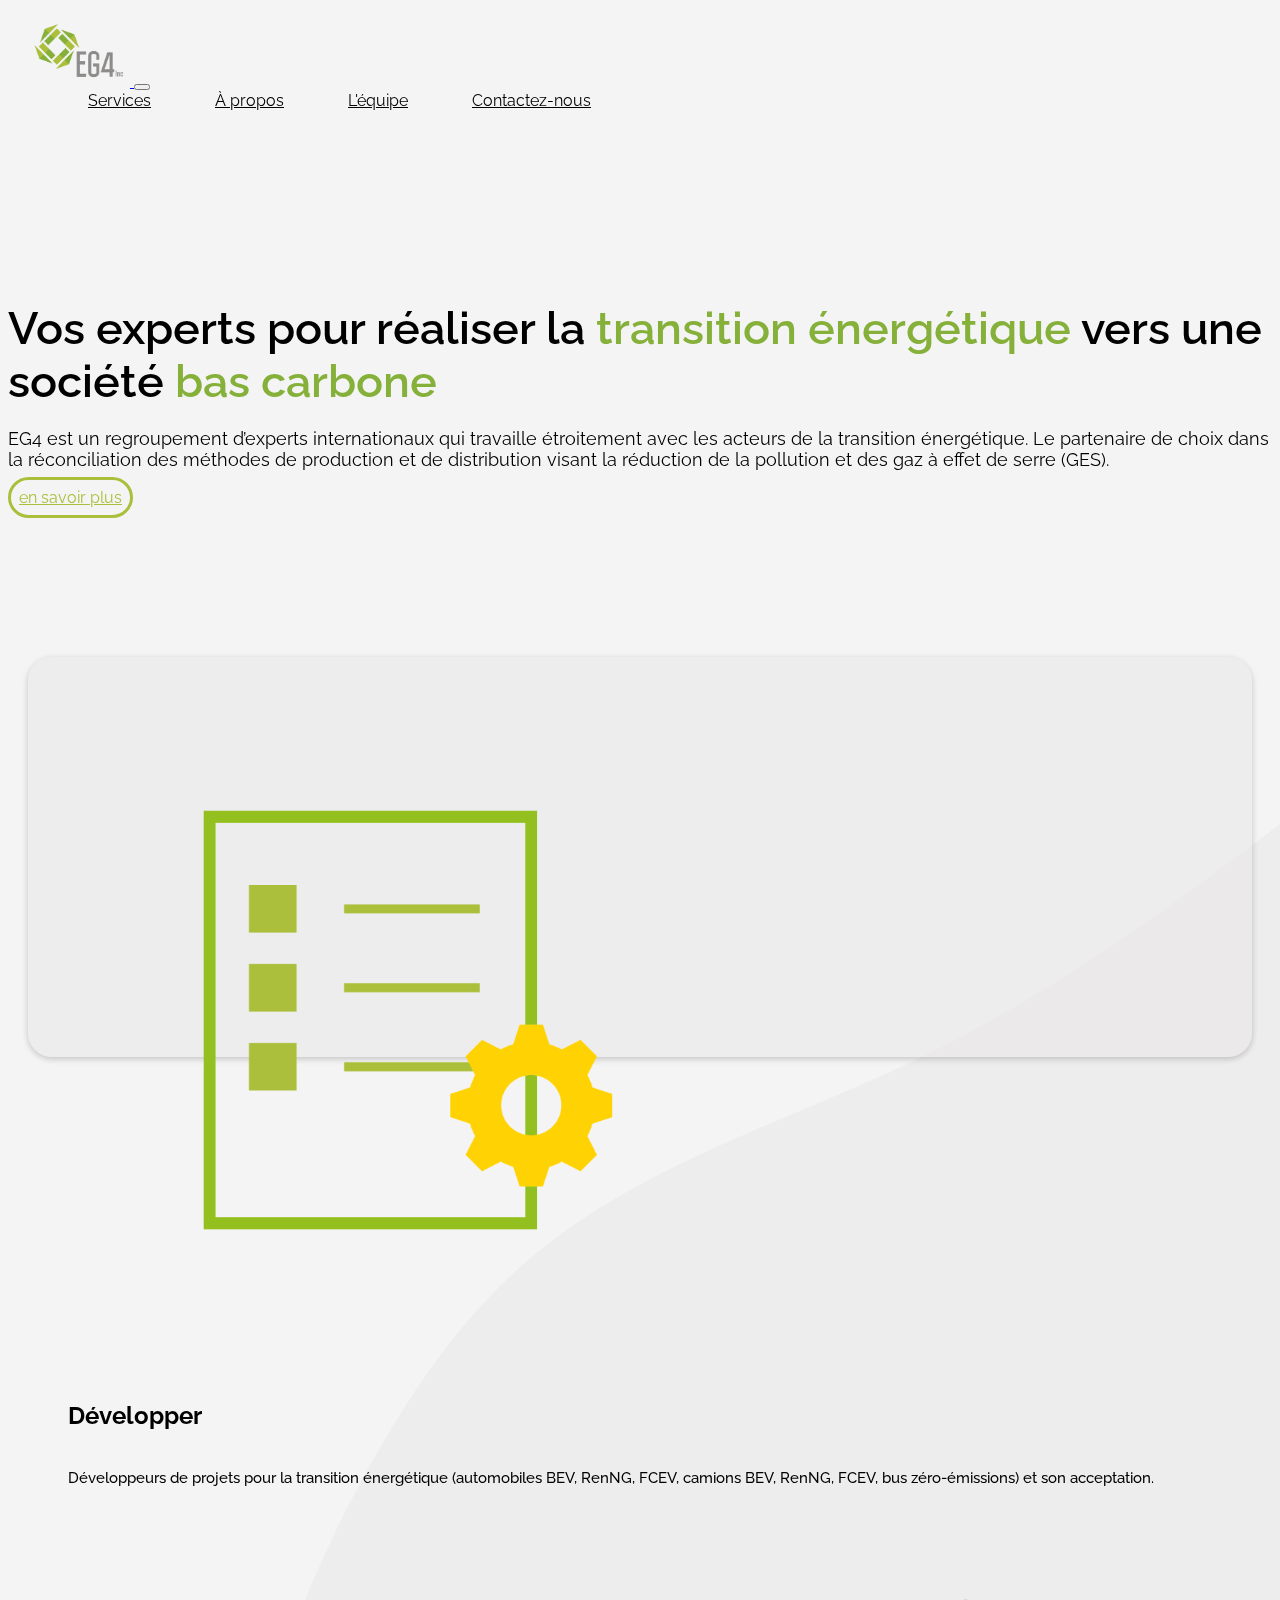
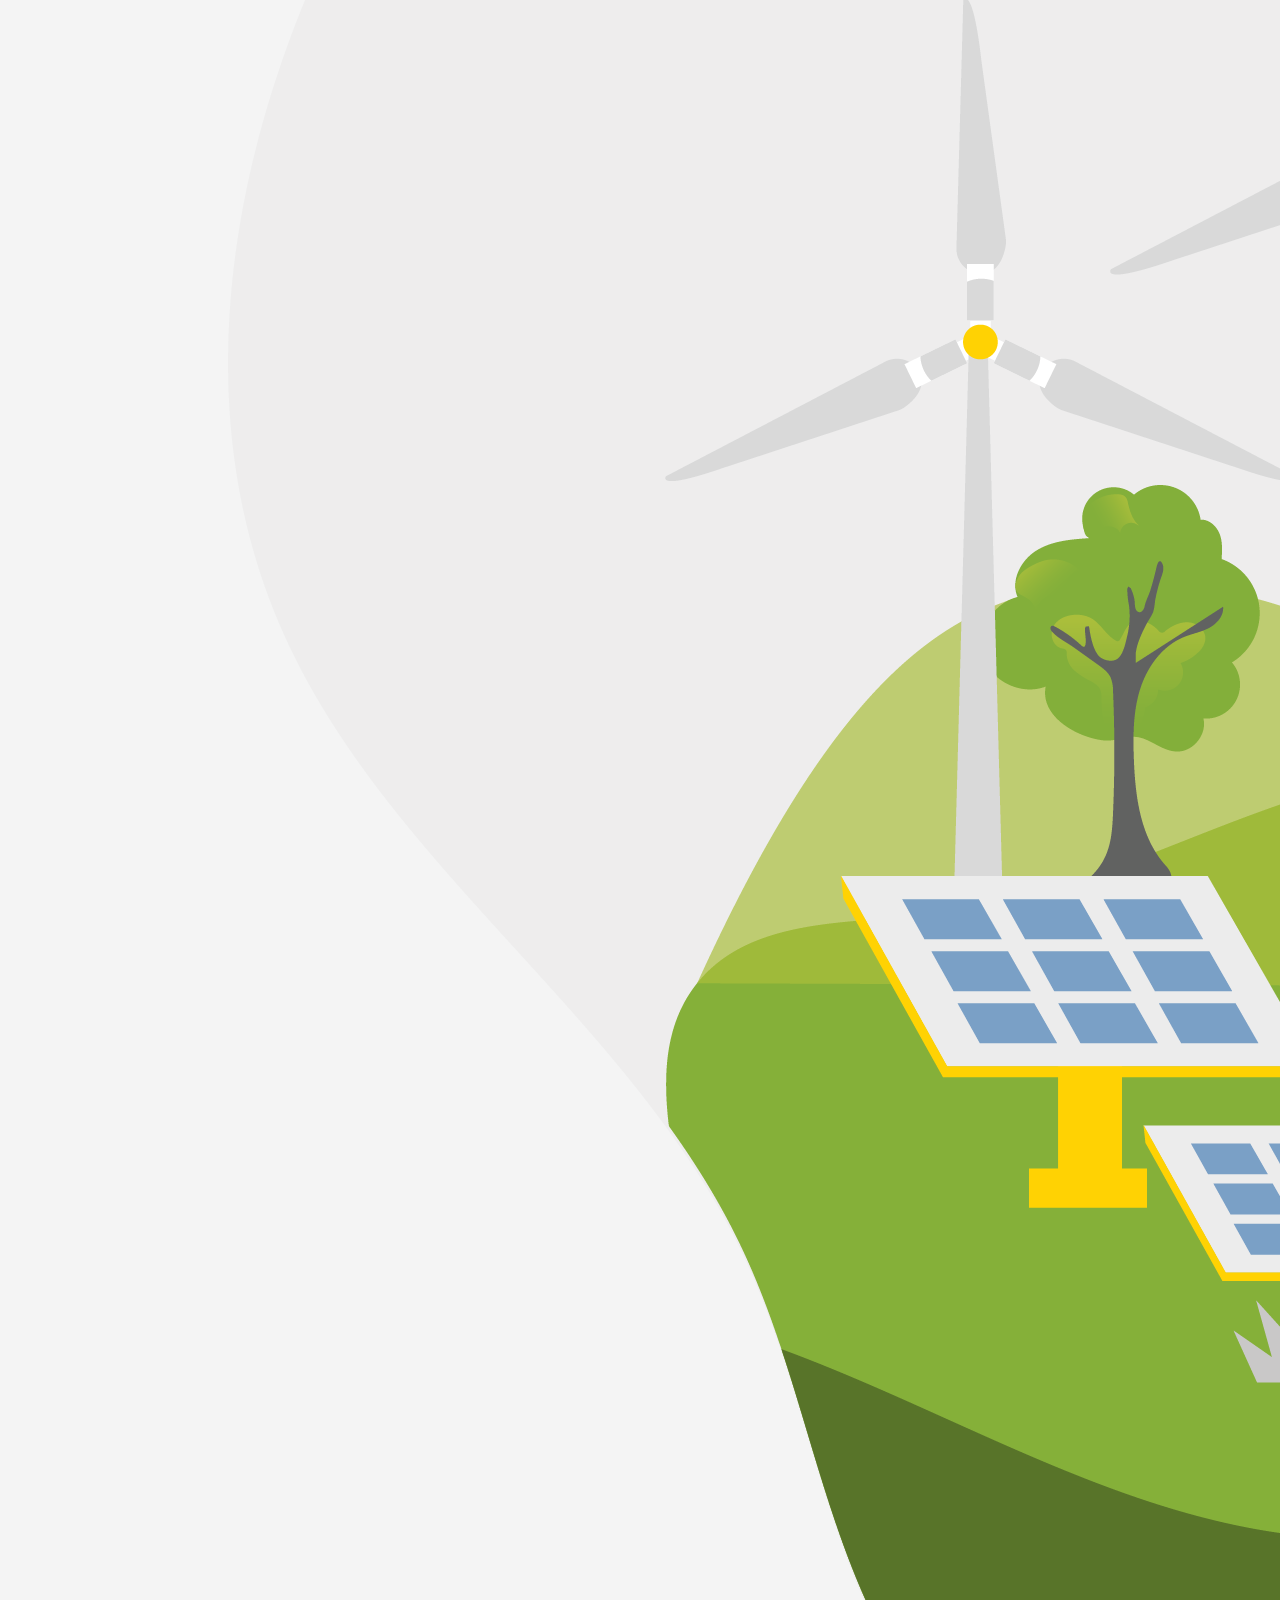
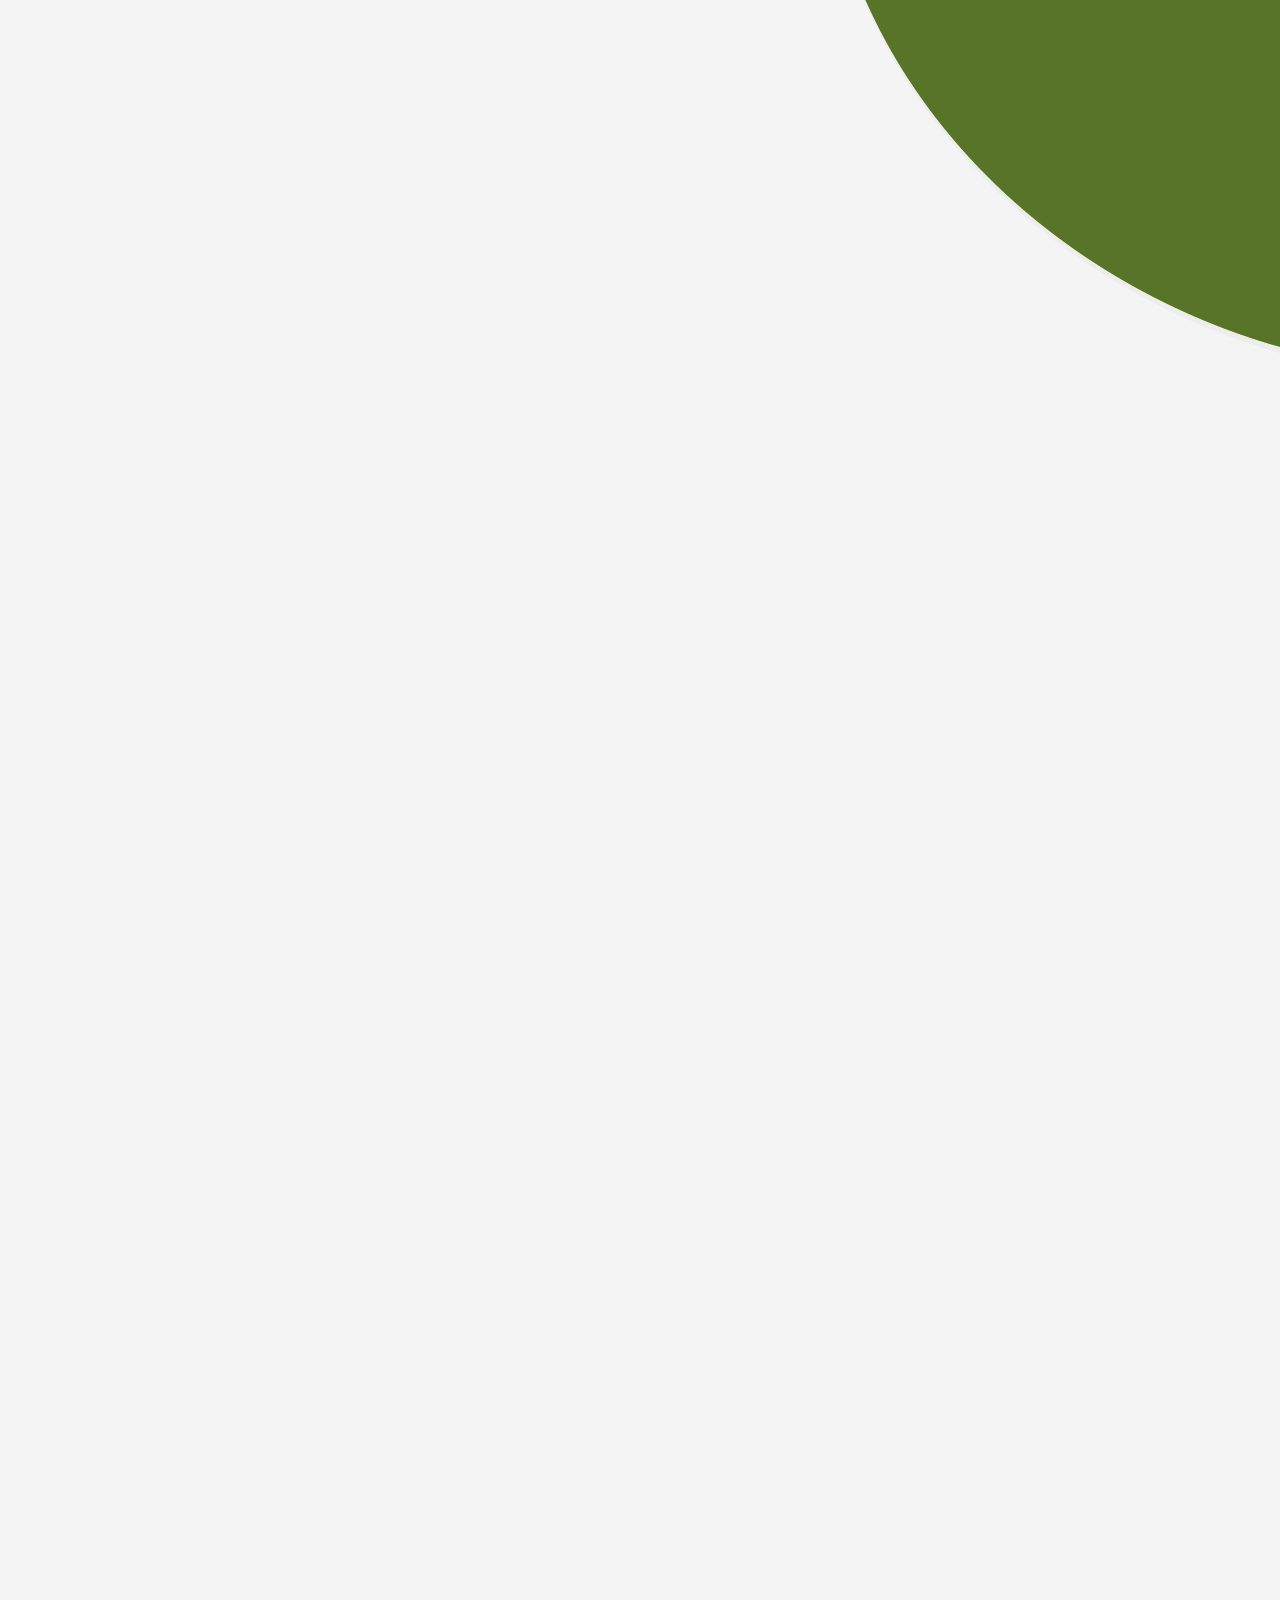
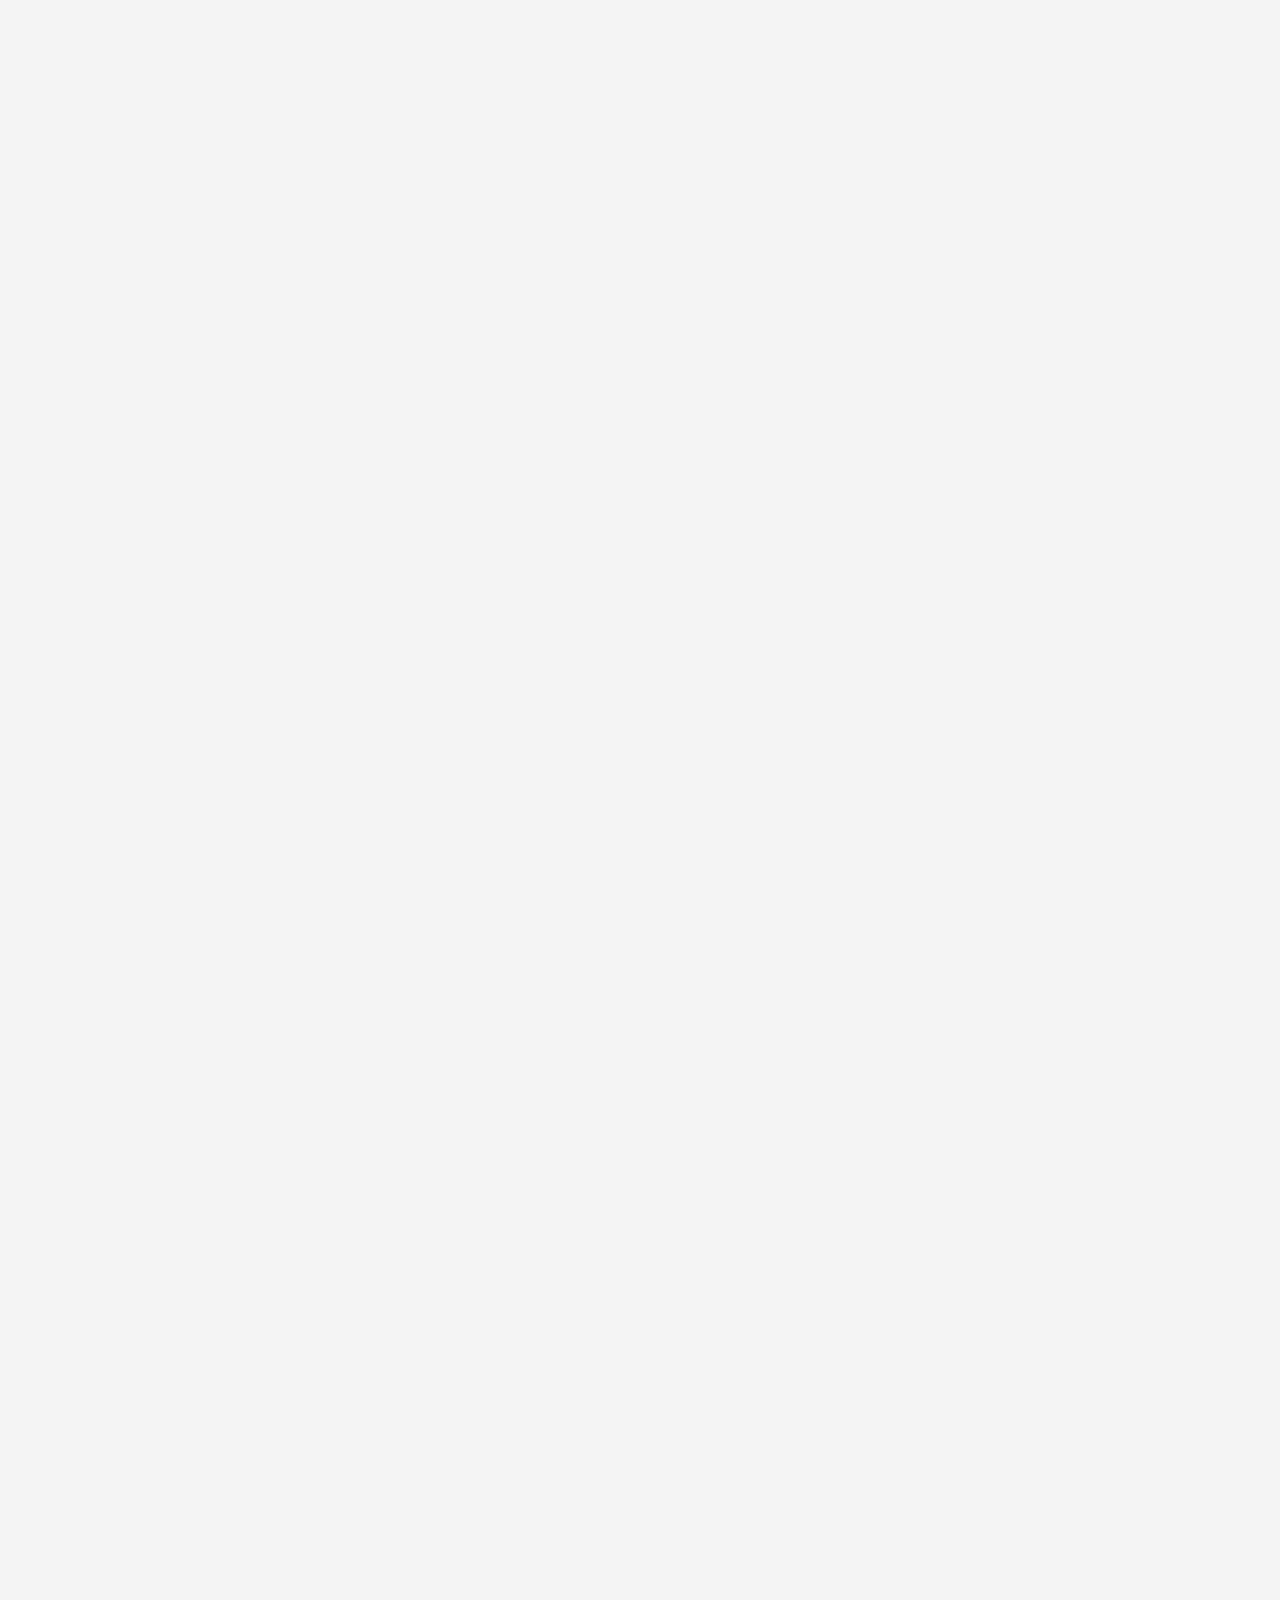
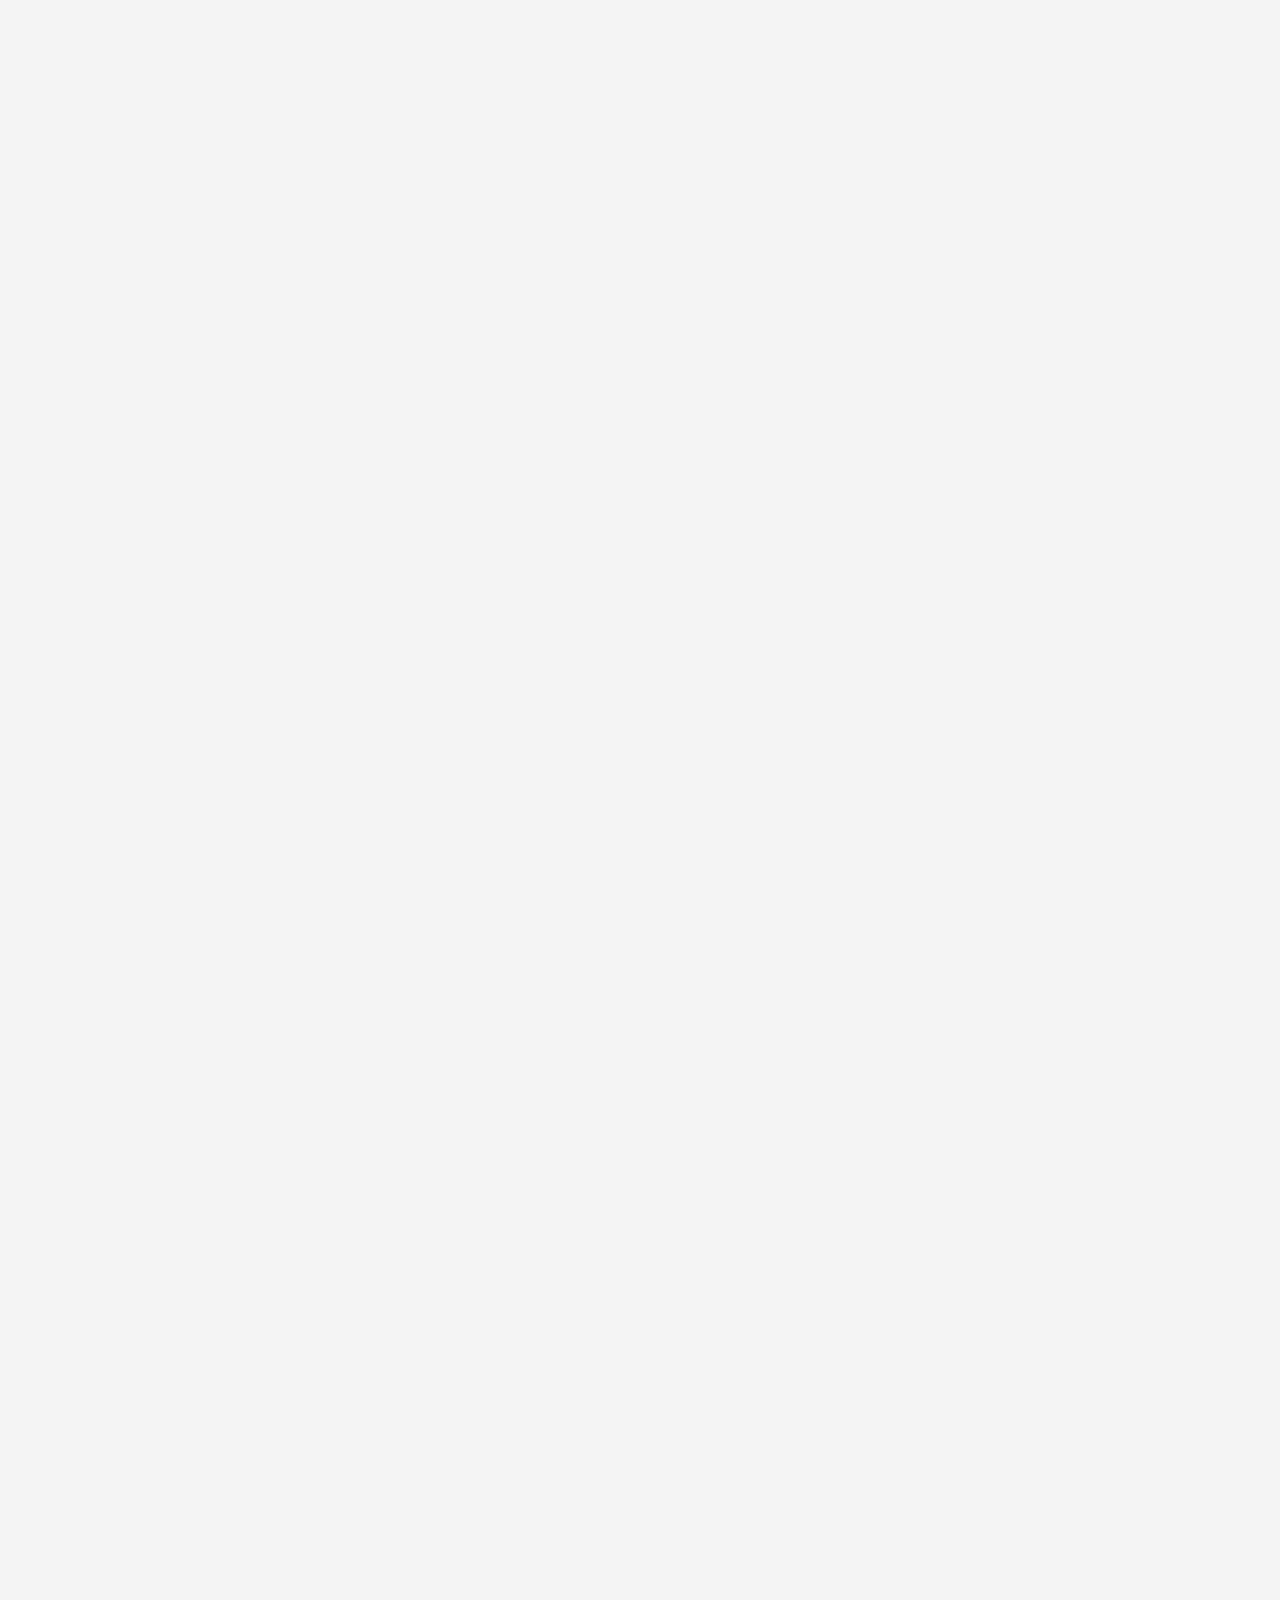
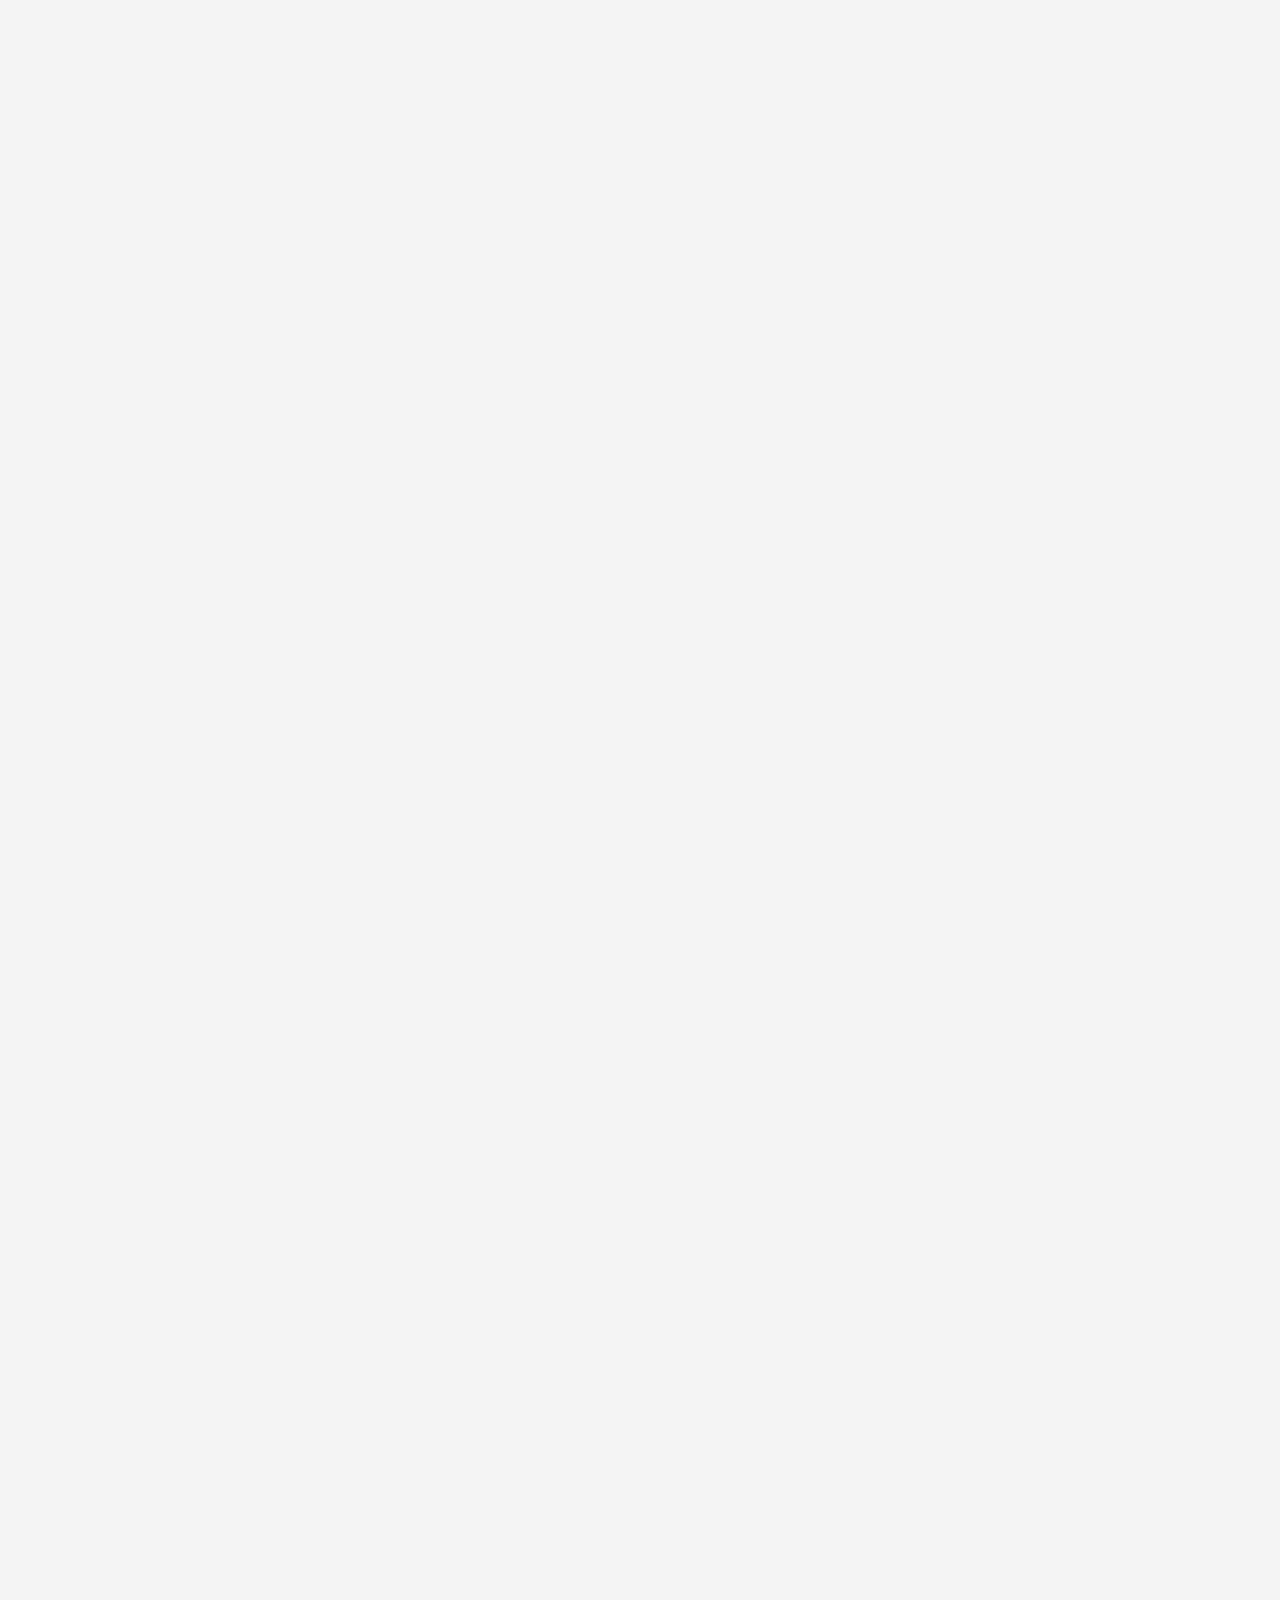
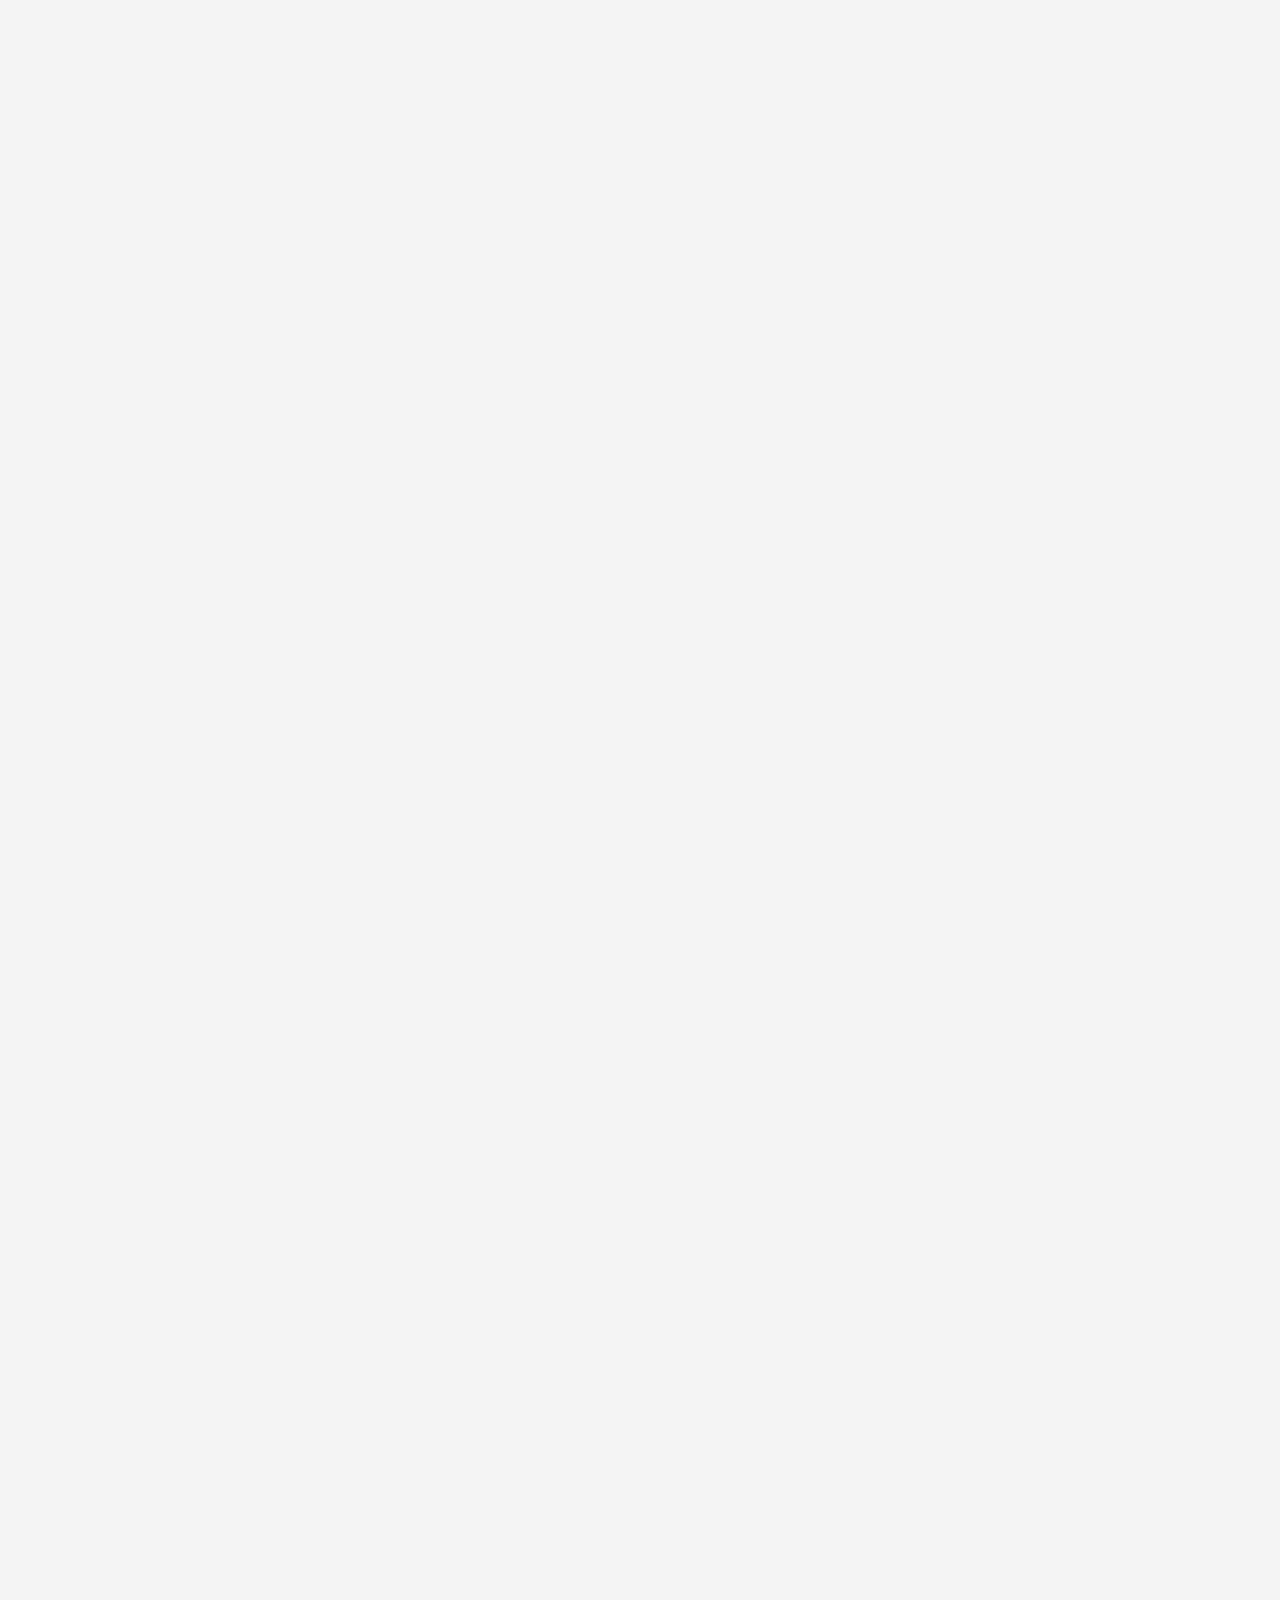
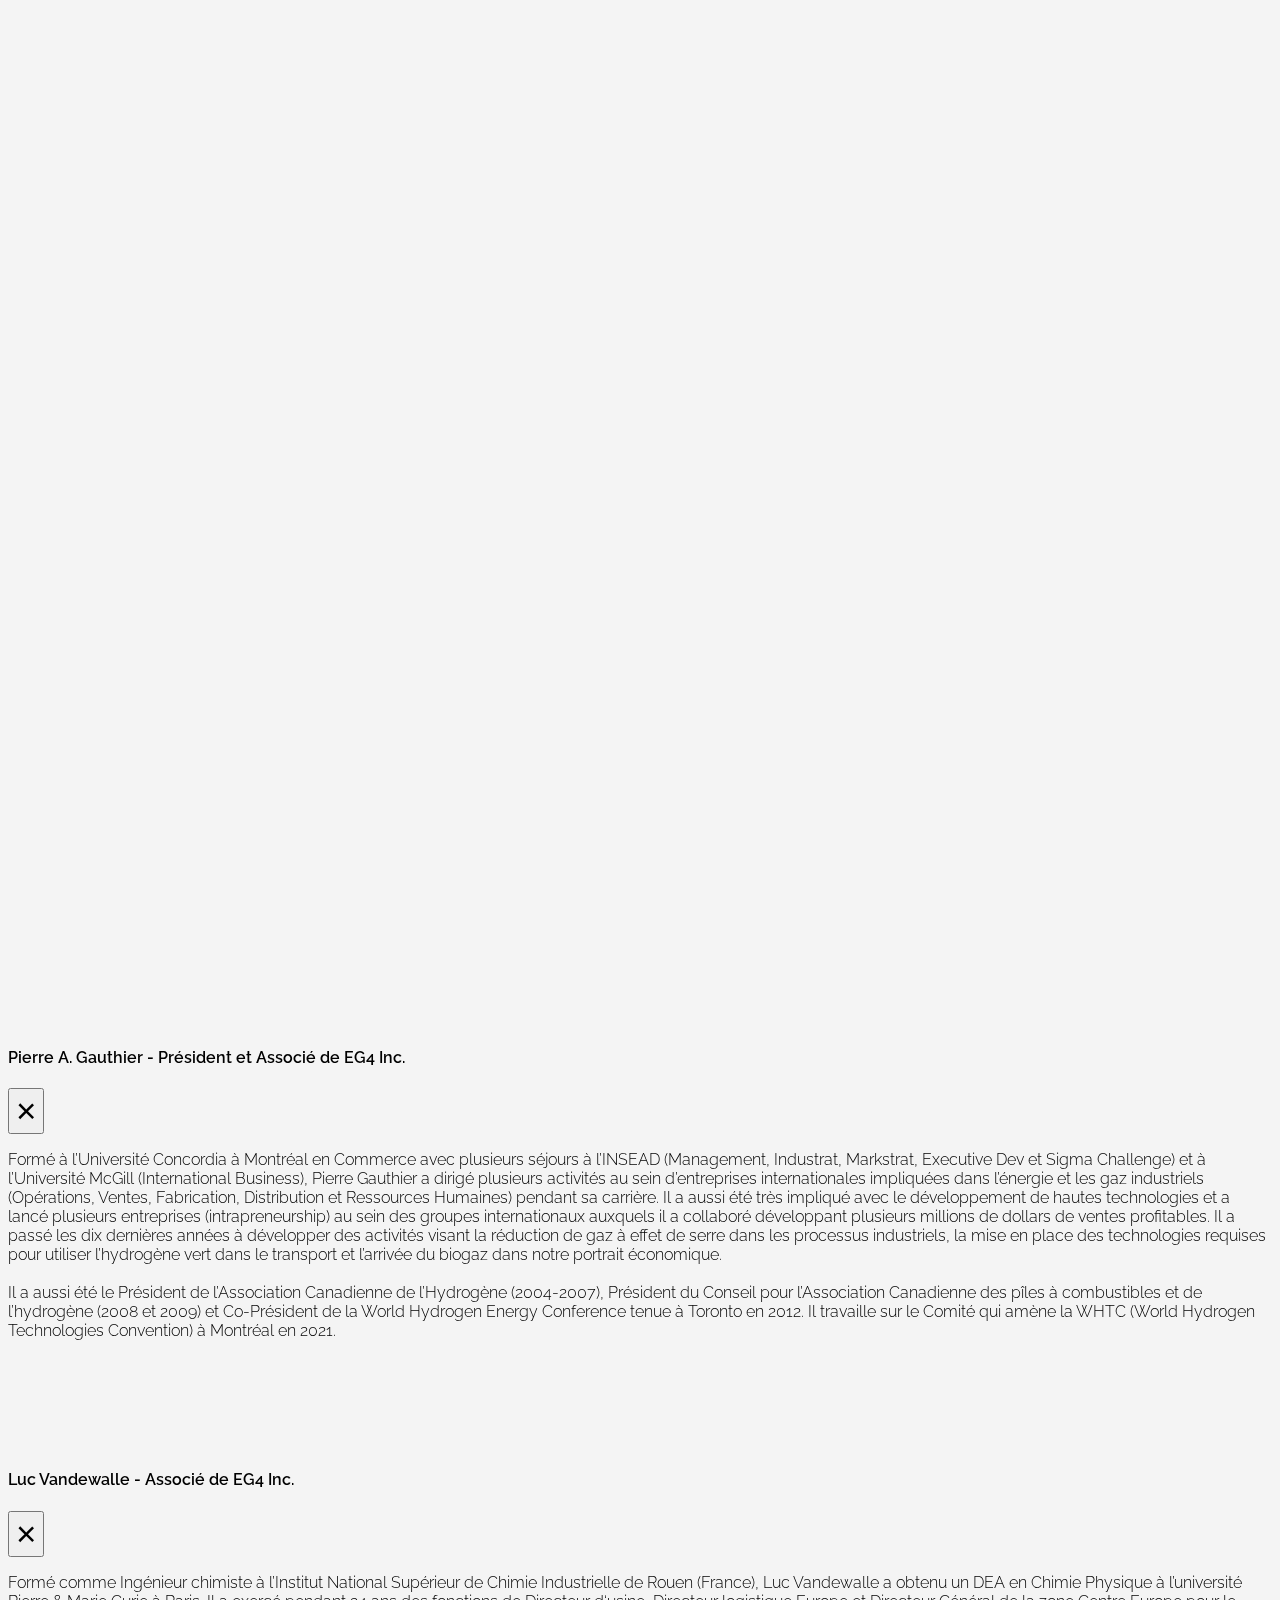
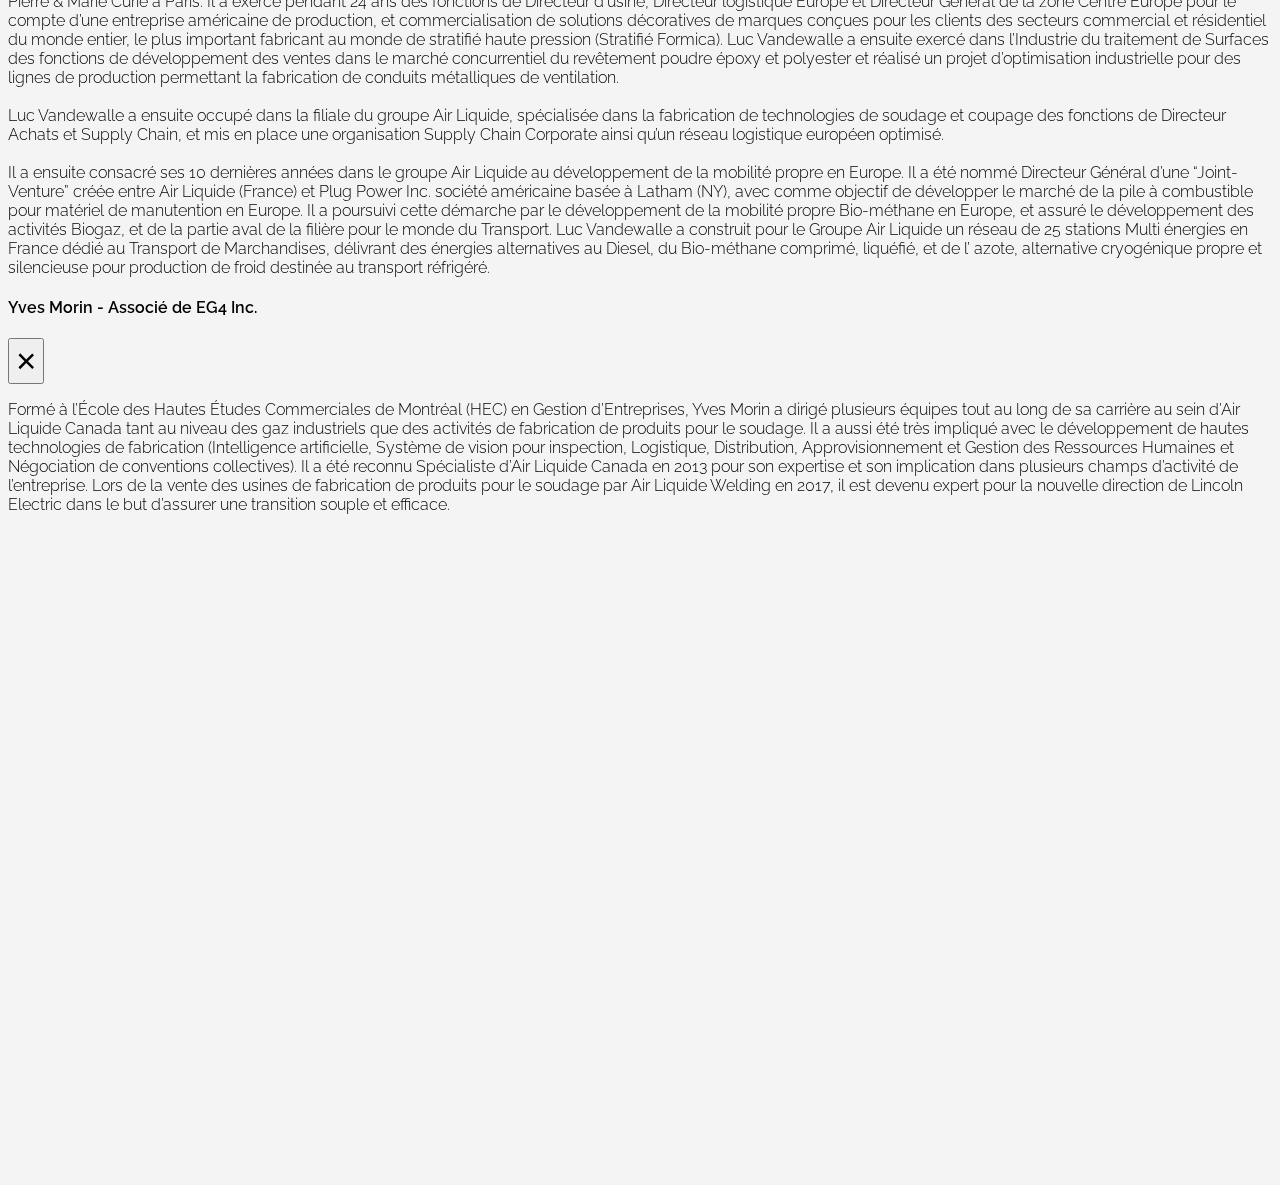
==== commit 0e4b3d9d: "delete the en on the .com" ====
--- a/index.html
+++ b/index.html
@@ -39,7 +39,6 @@
                     <a class="nav-link jumplinks" href="#equipe">L'équipe</a>
                     <a class="nav-link jumplinks" href="#contact">Contactez-nous</a>
                 </div>
-                <a class="nav-link" href="#contact">En</a>
             </div>
     </nav>
     <div class="container-fluid body-container" id="accueil">
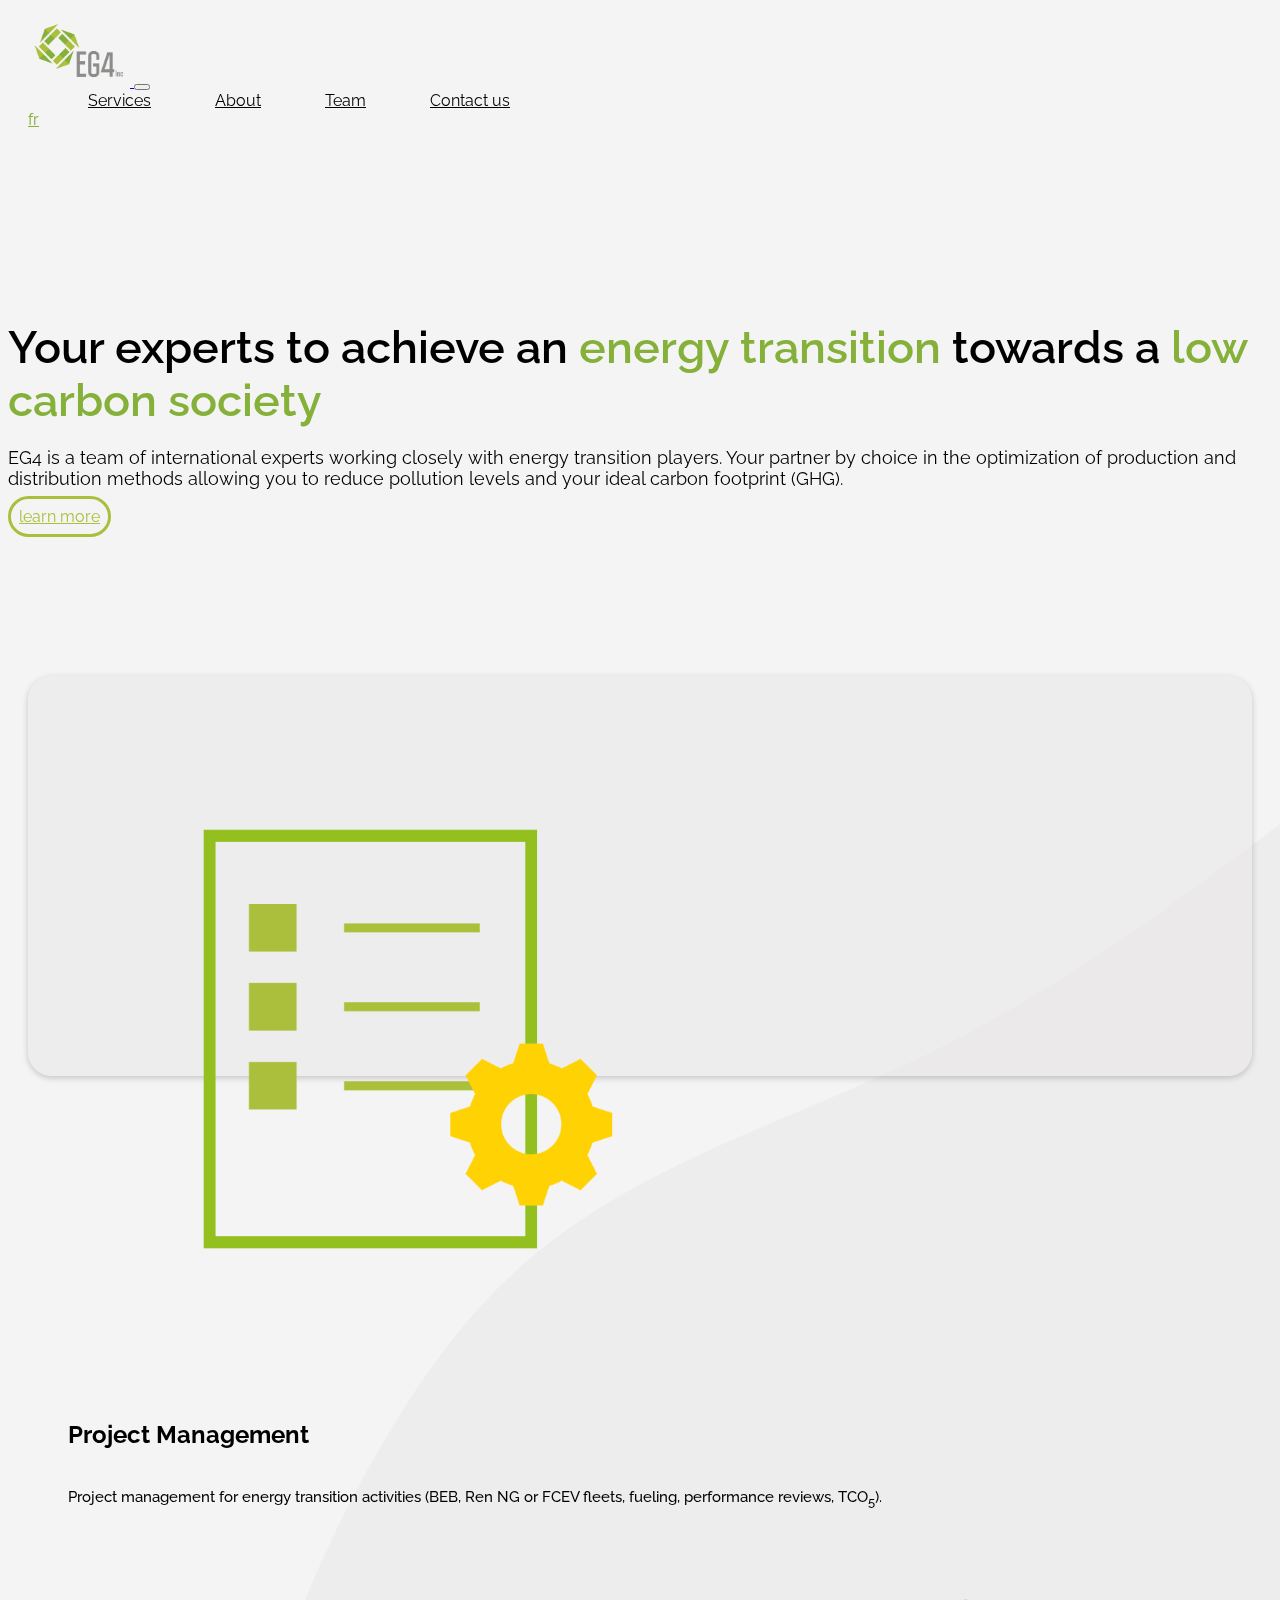
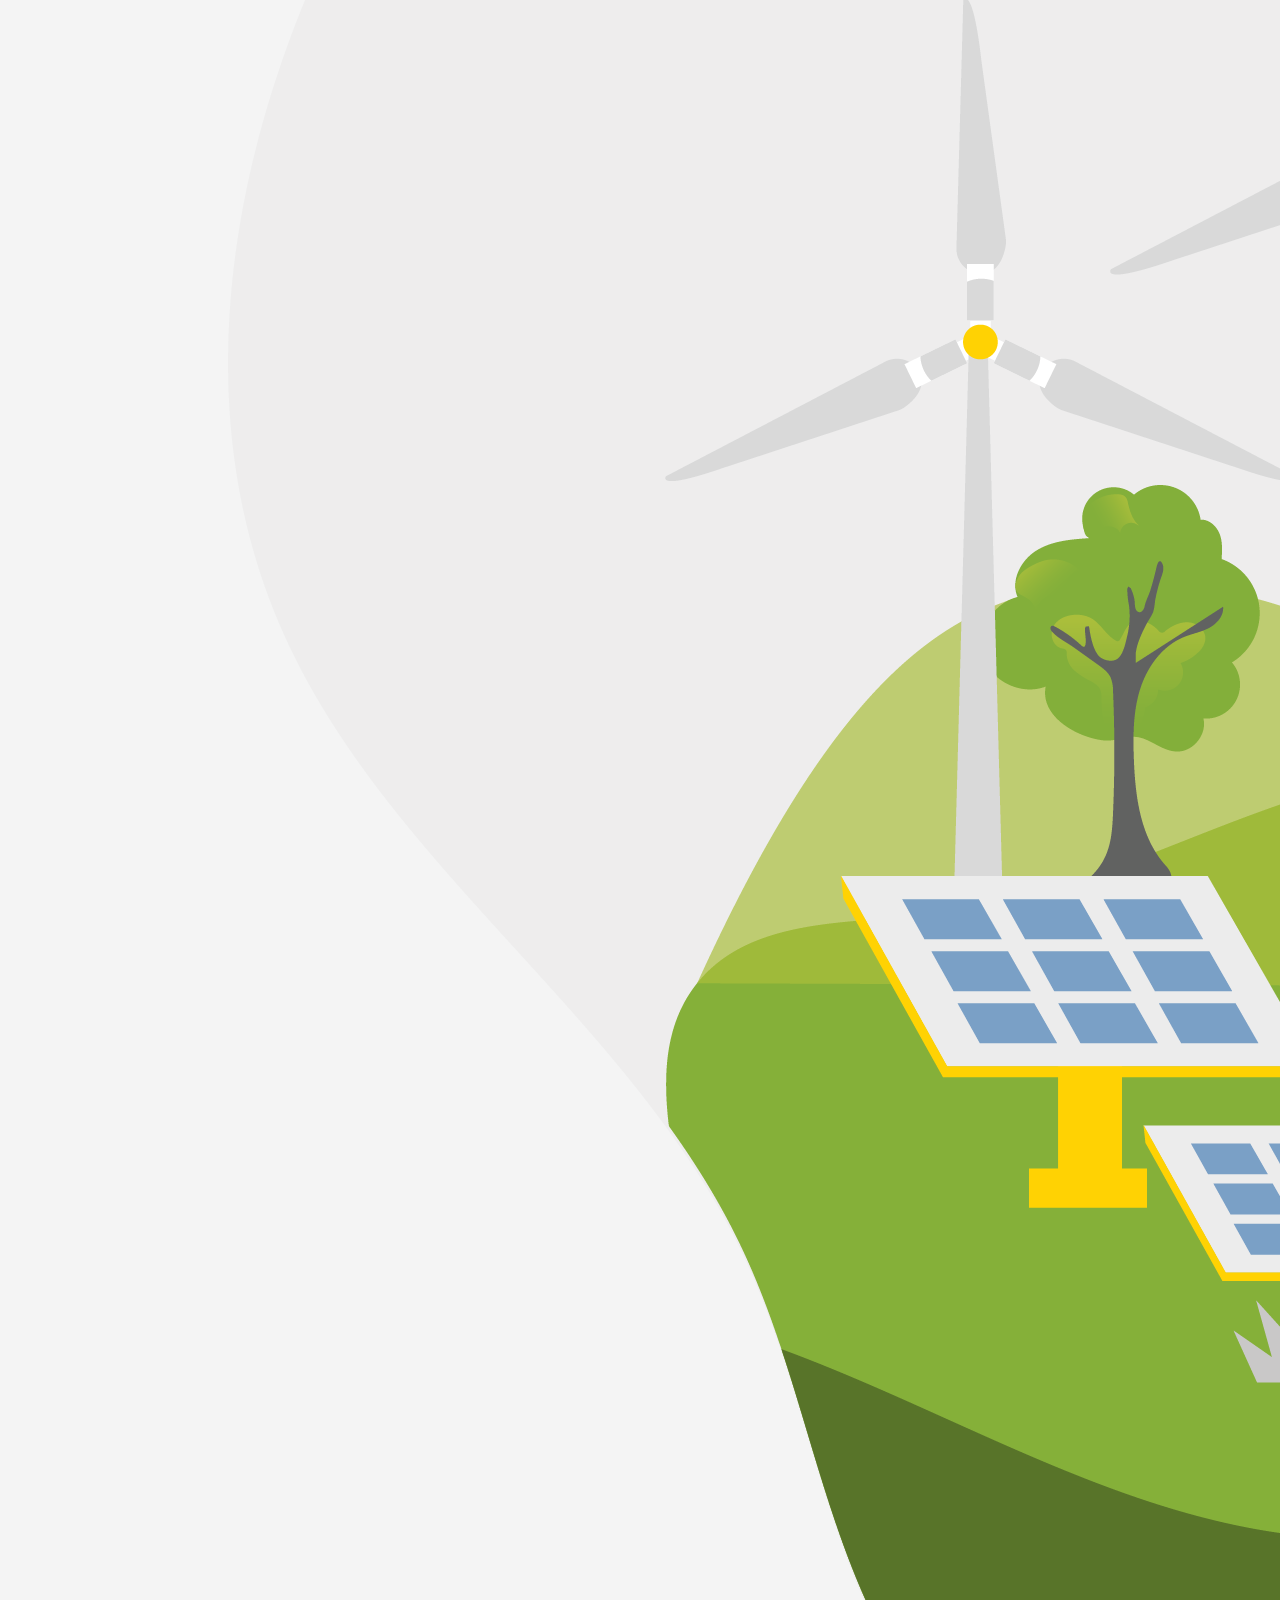
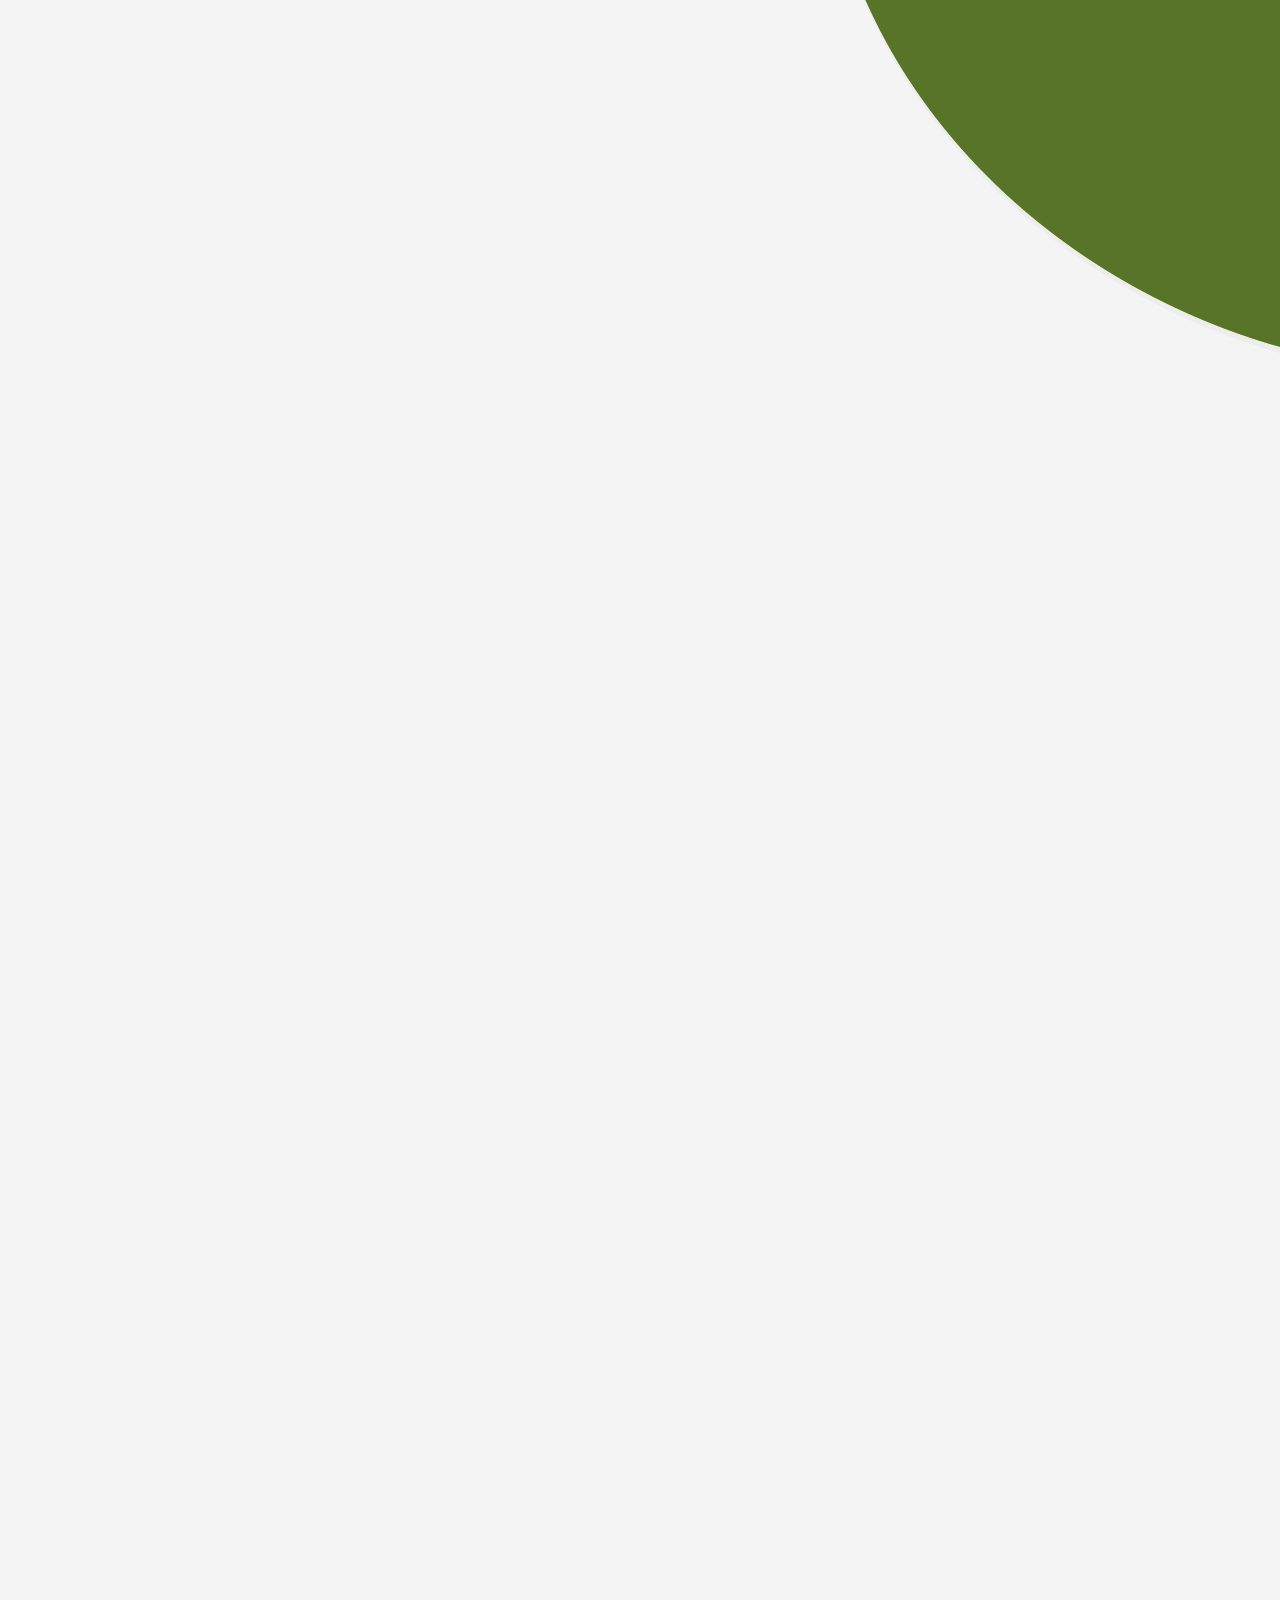
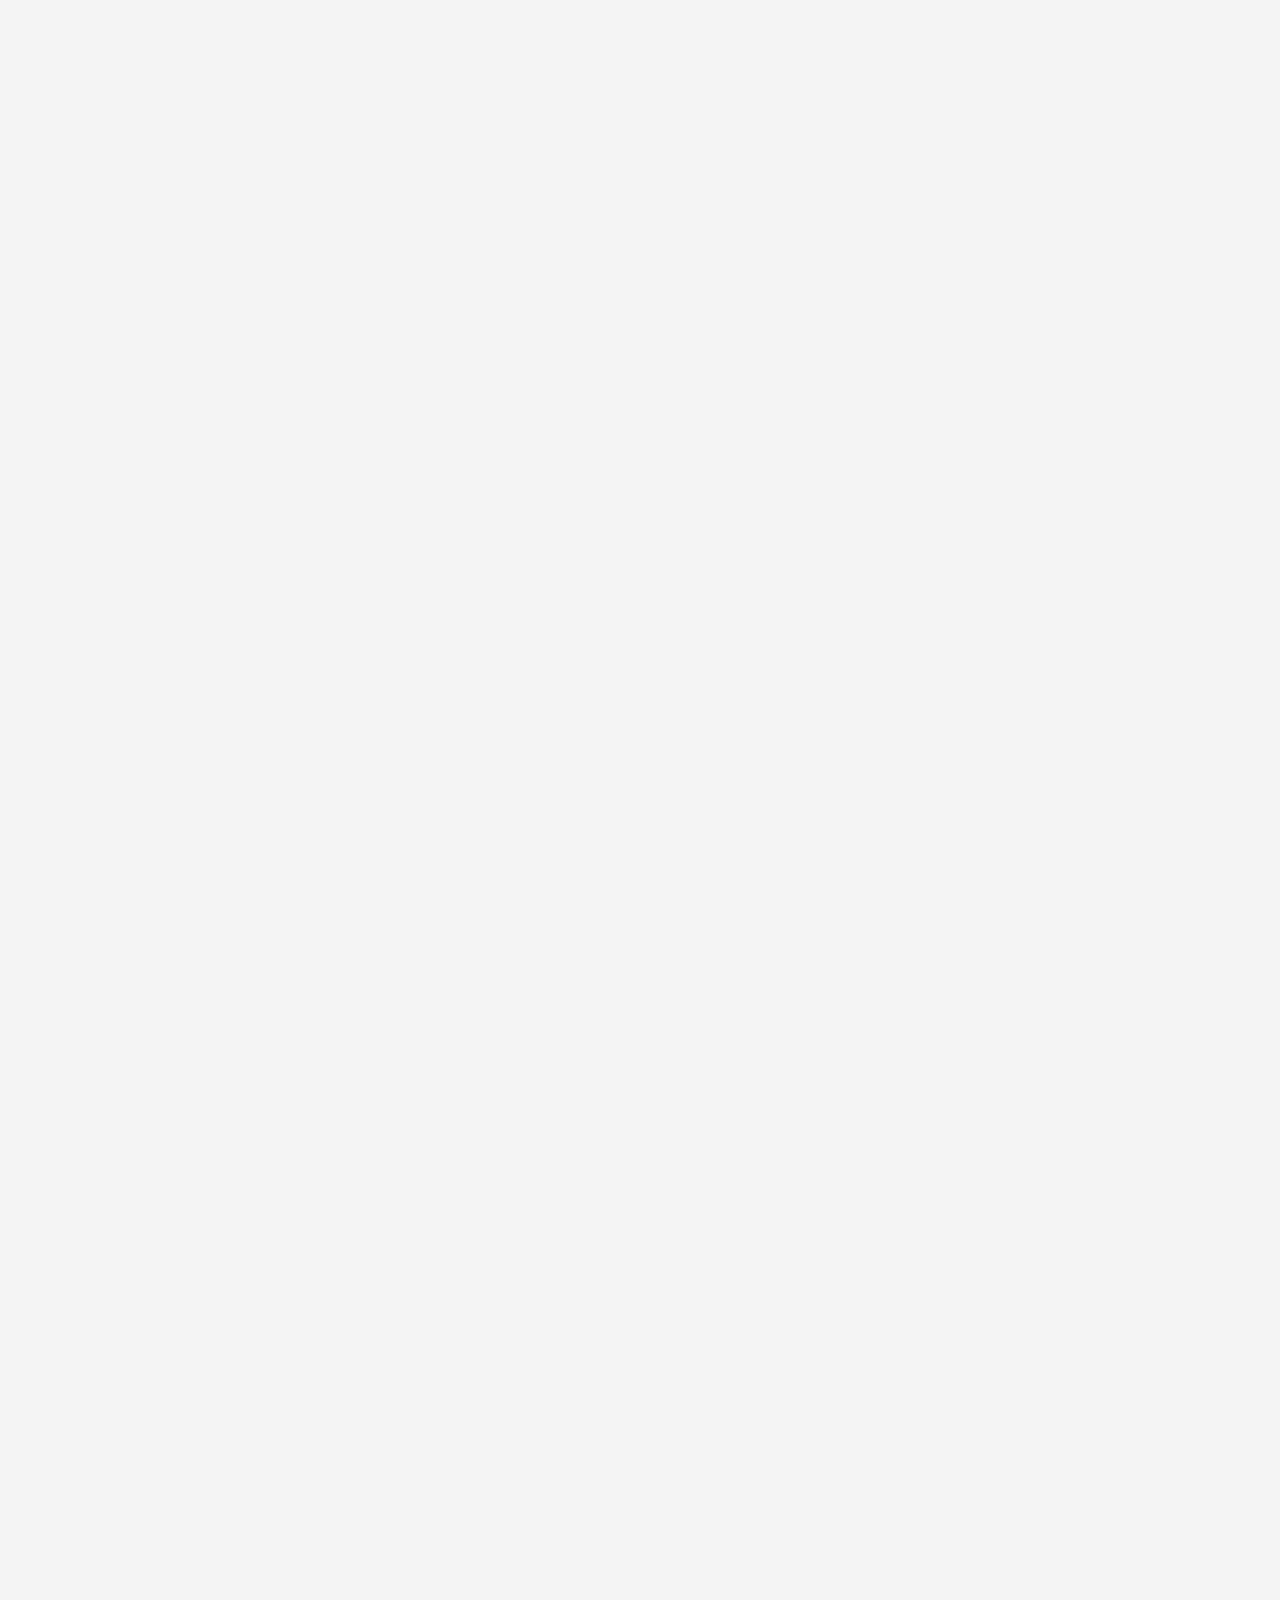
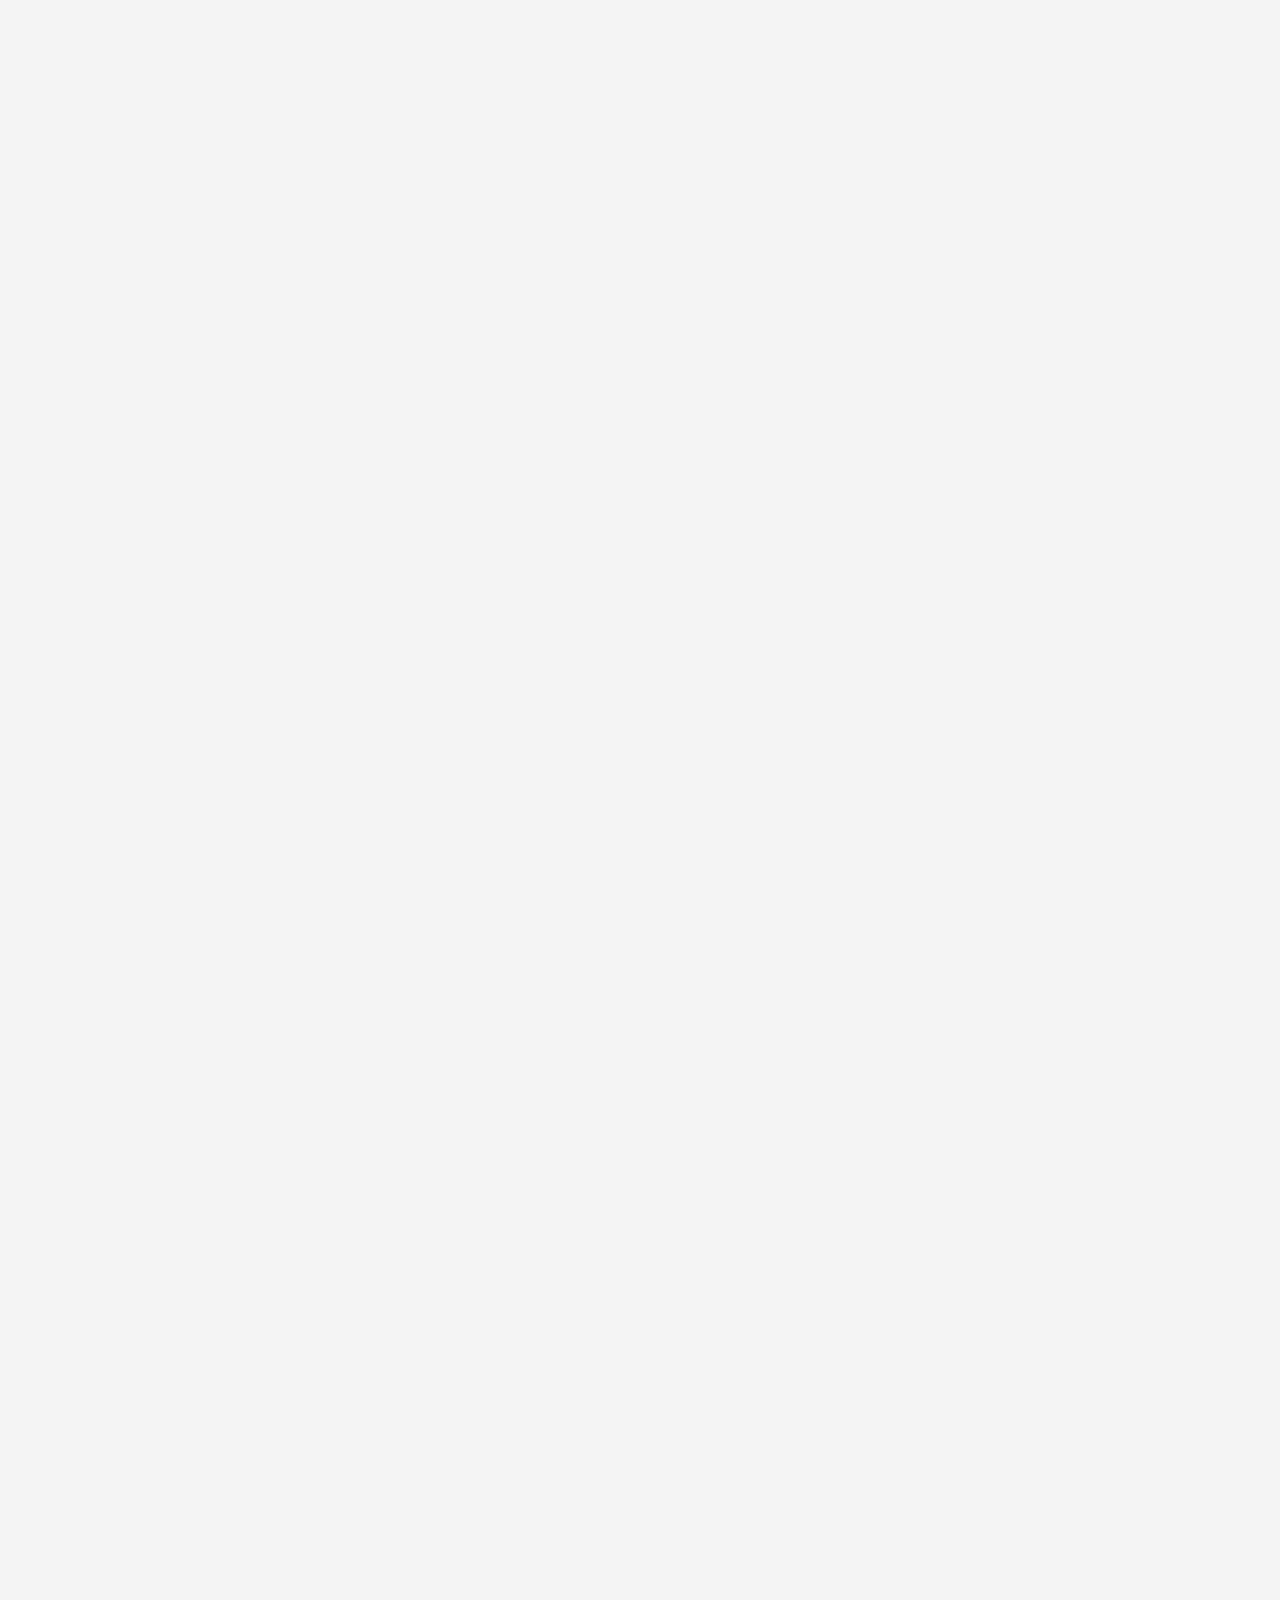
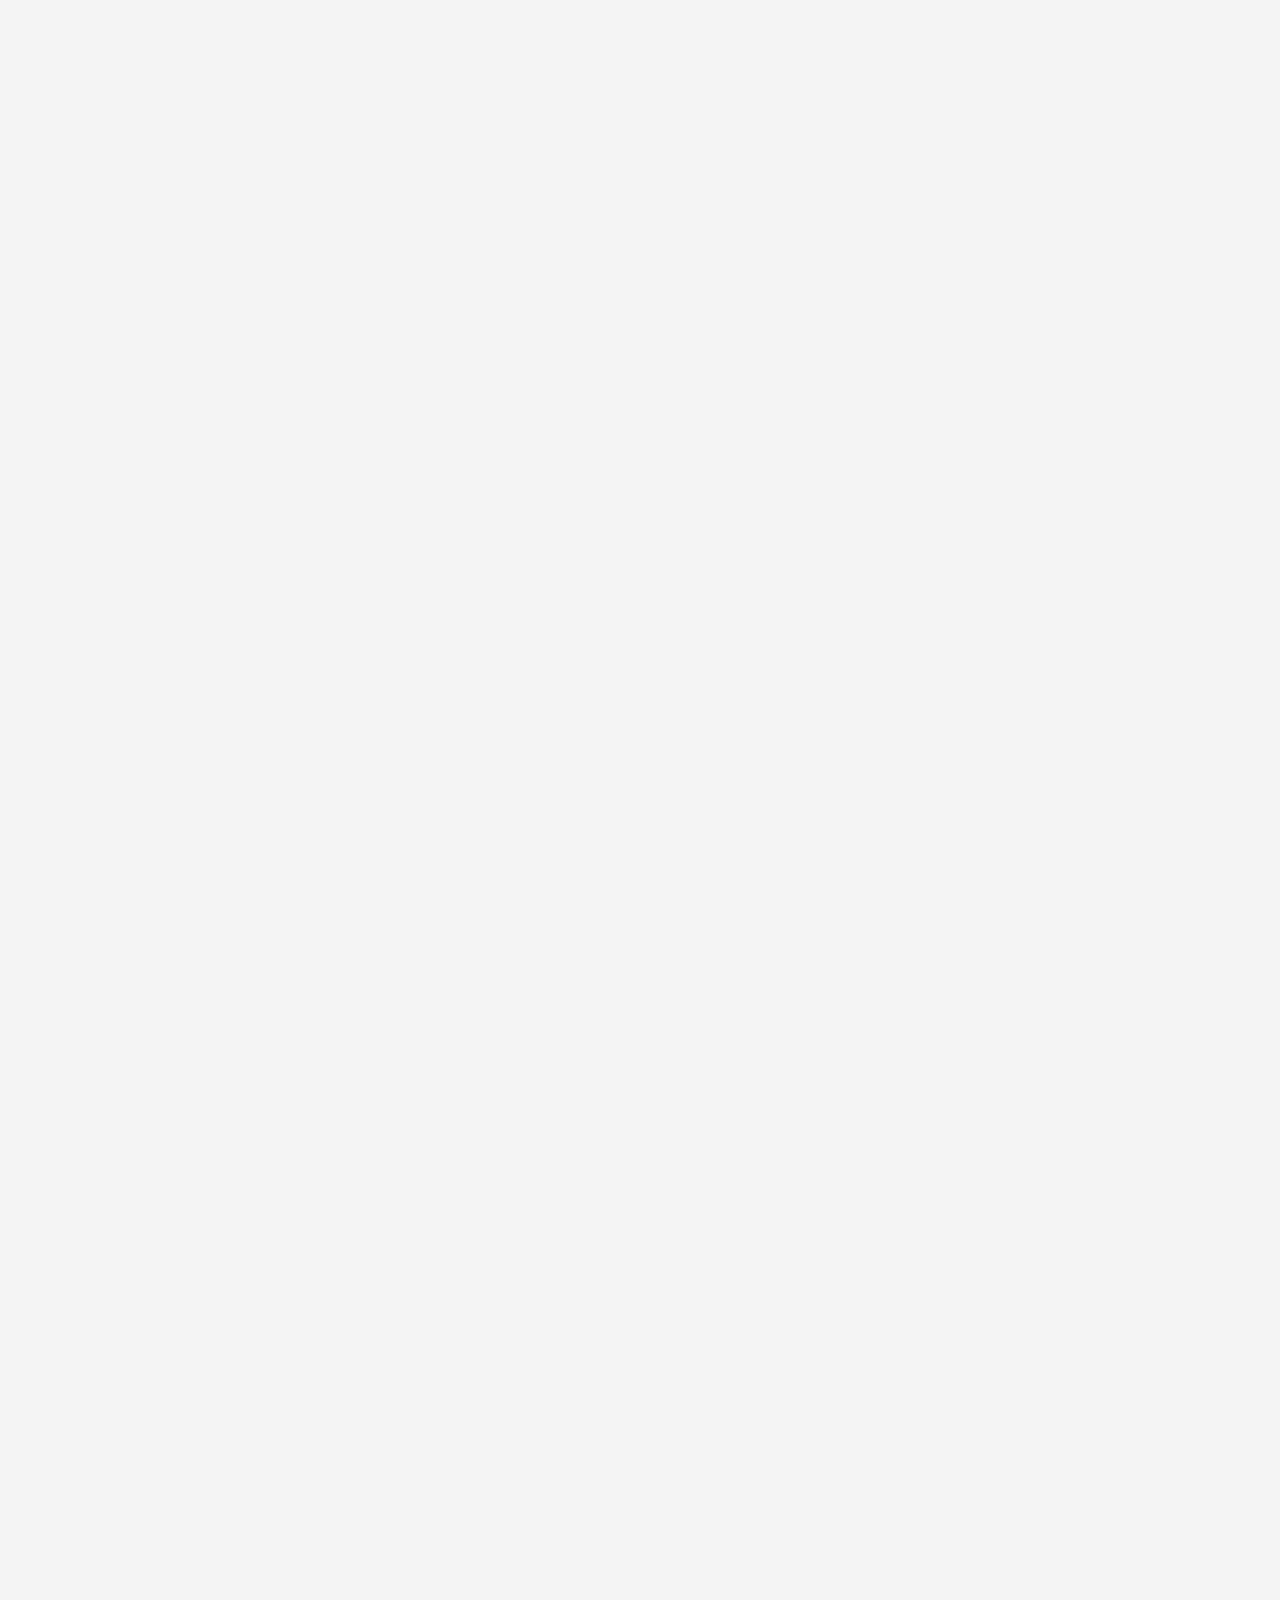
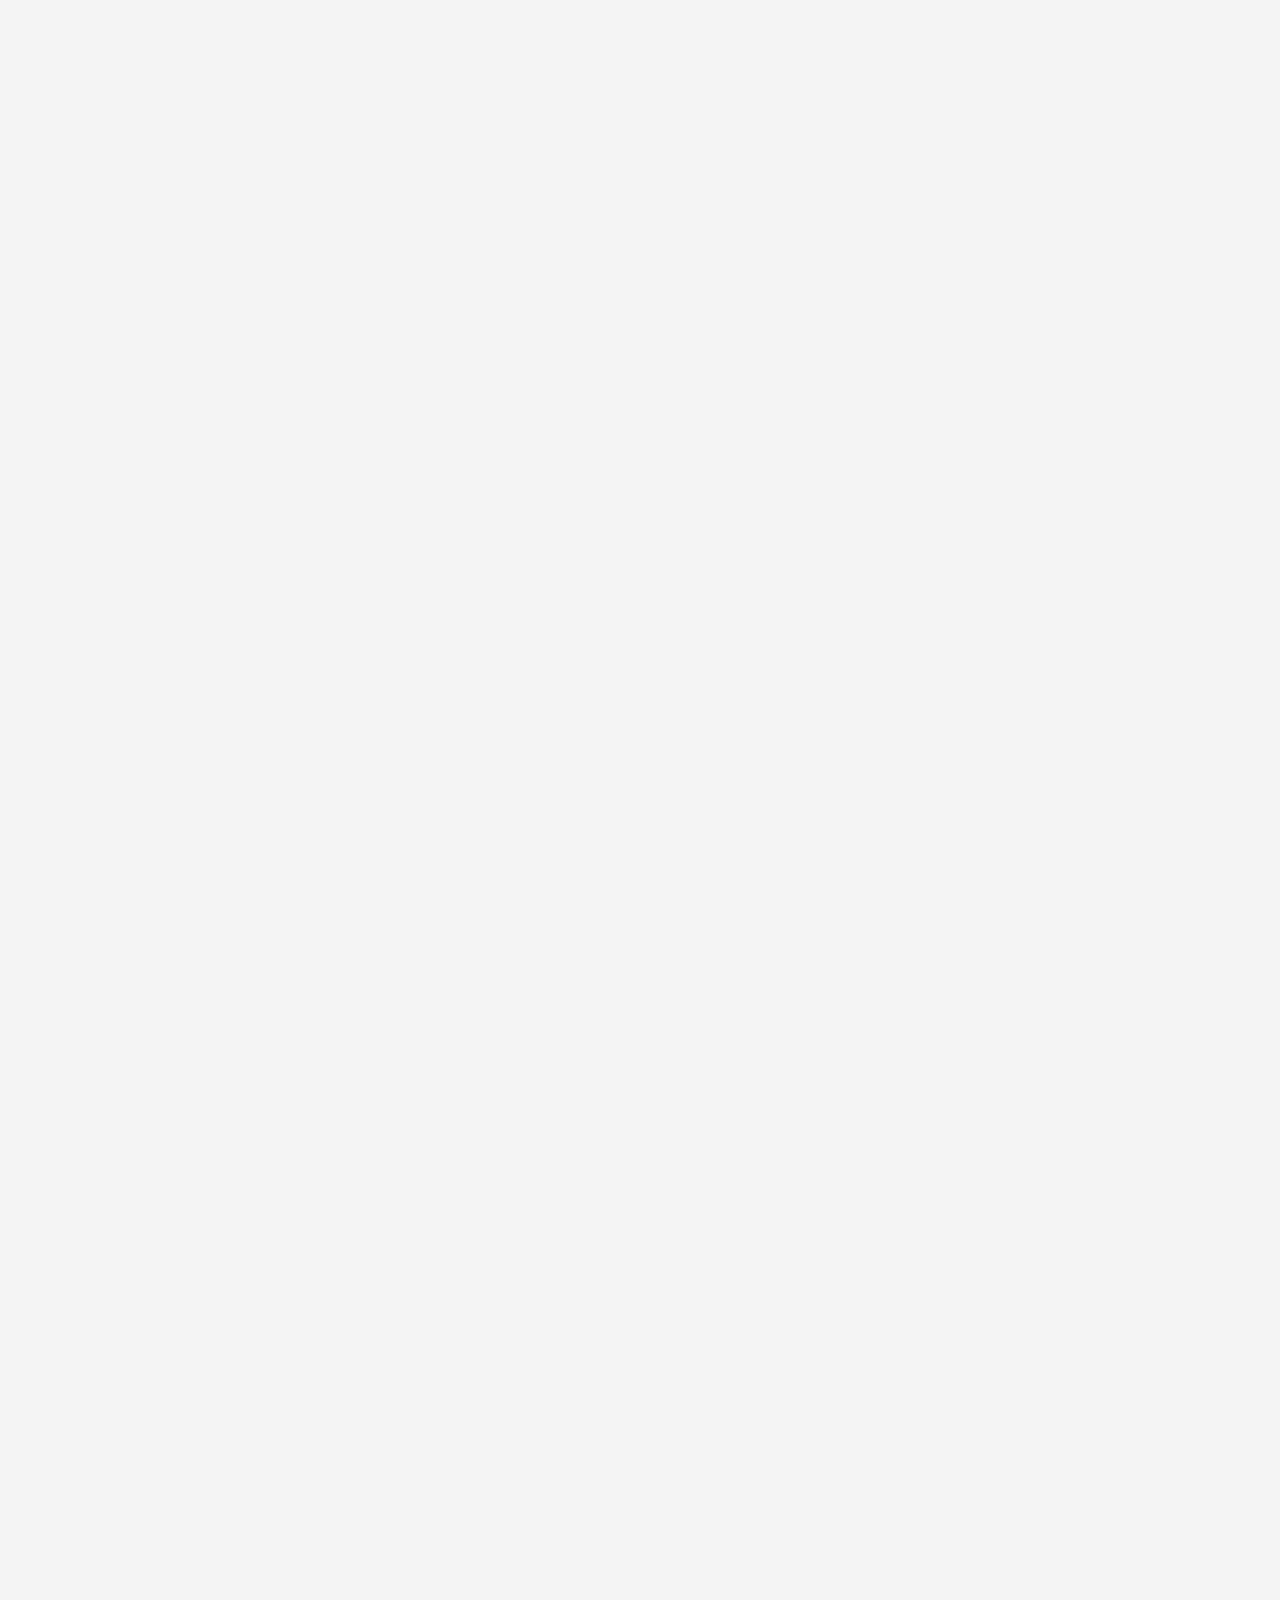
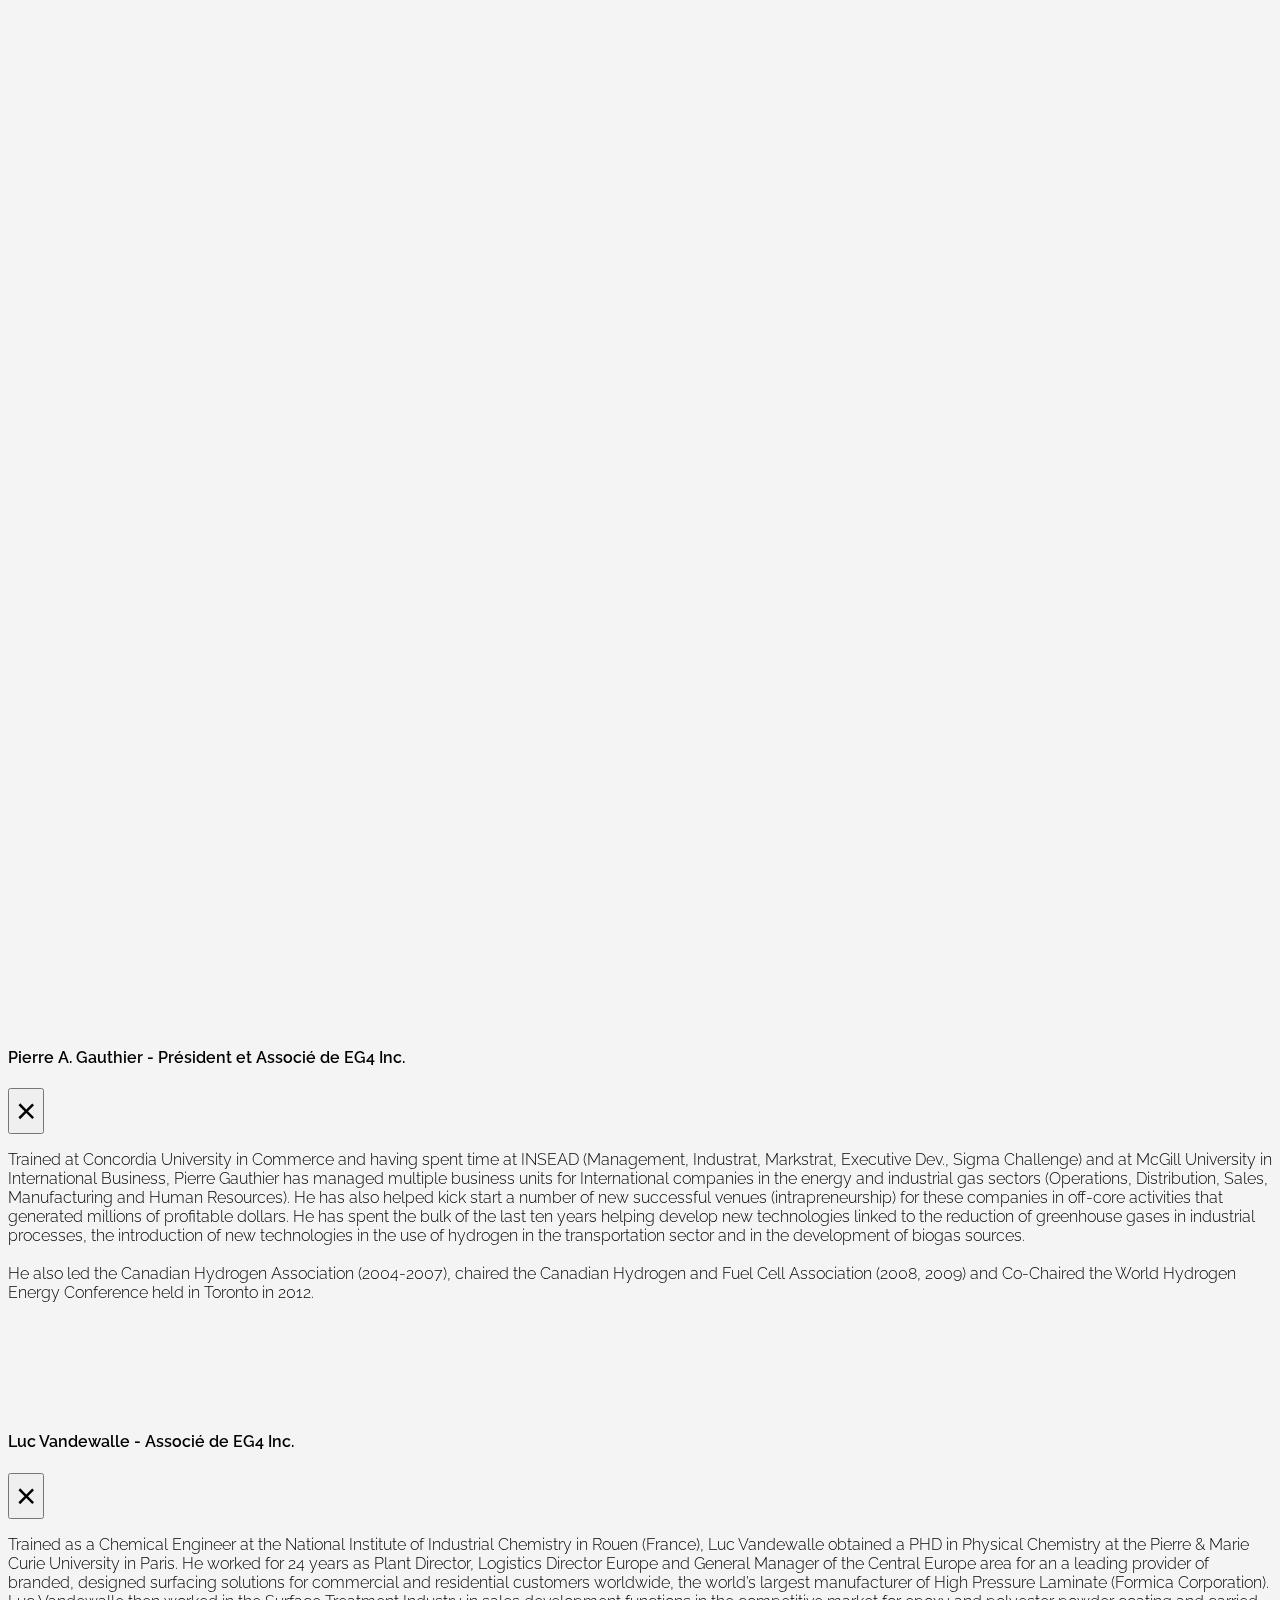
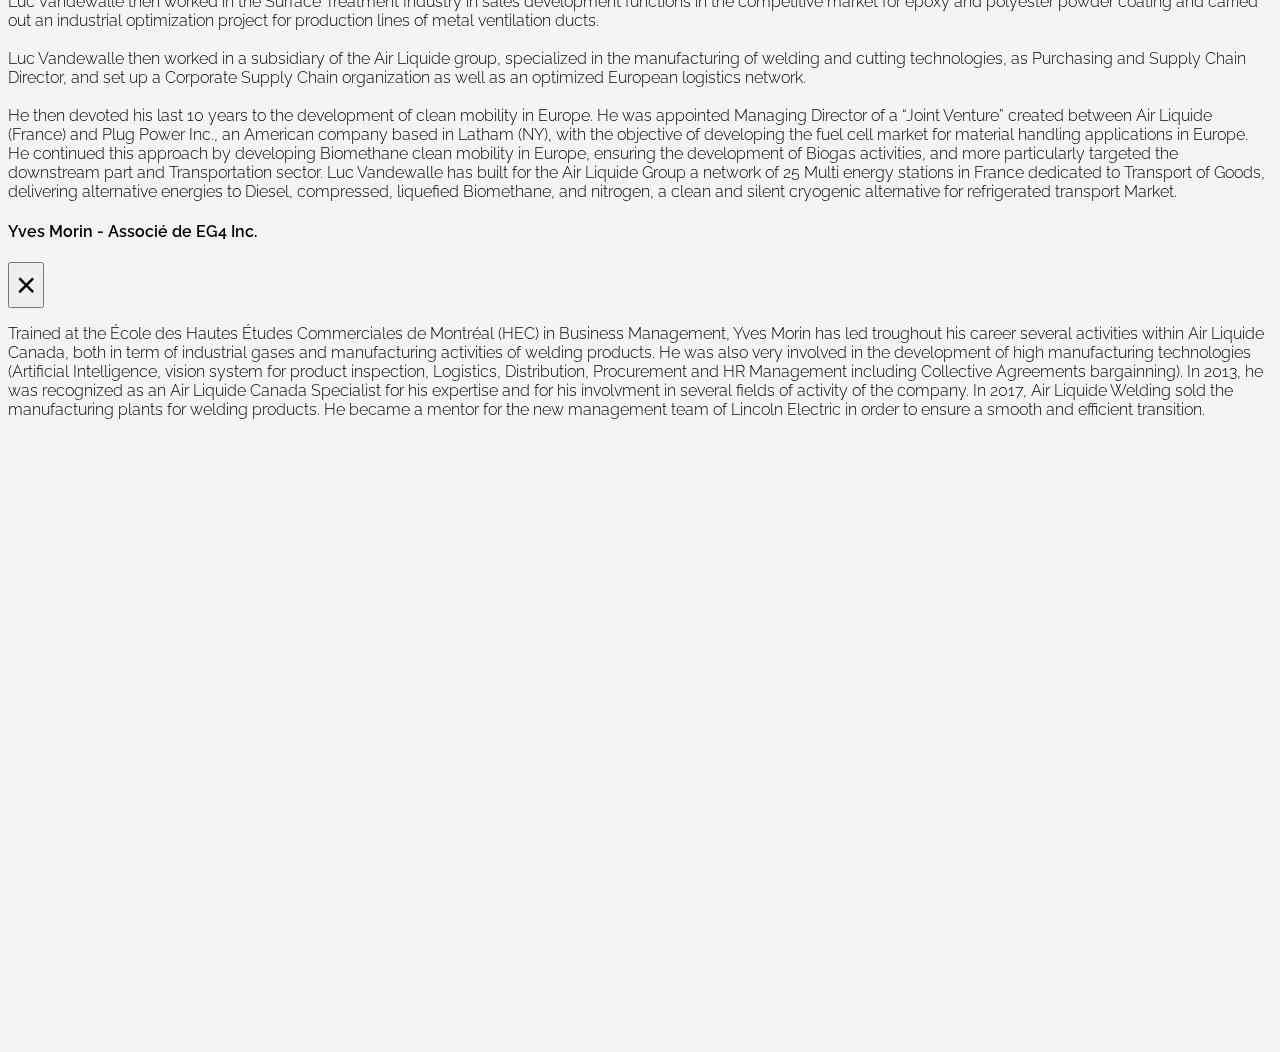
==== commit c5602200: "link changes" ====
--- a/index.html
+++ b/index.html
@@ -2,12 +2,20 @@
 <html lang="en">
 
 <head>
-    <title>EG4 Consultation</title>
+    <title>EG4 Consulting</title>
     <meta charset="utf-8">
+
     <meta name="viewport" content="width=device-width, initial-scale=1.0">
-    <meta name="description" content="EG4 consultation - Vos experts pour réaliser la transition énergétique vers une société bas carbone.">
+    <meta name="description"
+        content="EG4 Consulting - Your experts to achieve the energy transition towarsd a low carbon society">
+        <meta name=”keywords” content="eg4, eg4 consulting, energy transition, renewable energies, quebec" />
     <link rel="icon" href="images/favicon.png">
-
+    <link rel="alternate" hreflang="en"
+    href="https://eg4consulting.com" />
+    <link rel="alternate" hreflang="en"
+       href="https://eg4consulting.com/en" />
+       <link rel="alternate" hreflang="fr"
+       href="https://eg4consulting.com/fr" />
     <!-- Bootstrap CSS -->
     <script src="https://ajax.googleapis.com/ajax/libs/jquery/3.5.1/jquery.min.js"></script>
     <link rel="stylesheet" href="https://cdn.jsdelivr.net/npm/bootstrap@4.5.3/dist/css/bootstrap.min.css"
@@ -16,7 +24,7 @@
     <link
         href="https://fonts.googleapis.com/css2?family=Raleway:ital,wght@0,100;0,200;0,300;0,500;0,600;0,700;0,800;0,900;1,100;1,200;1,300;1,400;1,500;1,600;1,700;1,800;1,900&display=swap"
         rel="stylesheet">
-        <link href="https://unpkg.com/aos@2.3.1/dist/aos.css" rel="stylesheet">
+    <link href="https://unpkg.com/aos@2.3.1/dist/aos.css" rel="stylesheet">
     <link rel="stylesheet" href="style.css">
 </head>
 
@@ -25,7 +33,7 @@
     <!-- Navbar -->
     <nav class="navbar fixed-top navbar-expand-lg navbar-light">
         <div class="container-fluid">
-            <a class="navbar-brand jumplinks" href="#accueil">
+            <a class="navbar-brand jumplinks" href="#home">
                 <img src="images/eg4-logo.png" width="102" height="69" alt="" loading="lazy">
             </a>
             <button class="navbar-toggler" type="button" data-toggle="collapse" data-target="#expandNav"
@@ -35,27 +43,27 @@
             <div class="collapse navbar-collapse justify-content-end" id="expandNav">
                 <div class="navbar-nav">
                     <a class="nav-link jumplinks" href="#services">Services</a>
-                    <a class="nav-link jumplinks" href="#propos">À propos</a>
-                    <a class="nav-link jumplinks" href="#equipe">L'équipe</a>
-                    <a class="nav-link jumplinks" href="#contact">Contactez-nous</a>
-                </div>
+                    <a class="nav-link jumplinks" href="#about">About</a>
+                    <a class="nav-link jumplinks" href="#team">Team</a>
+                    <a class="nav-link jumplinks" href="#contact">Contact us</a>
+                </div>
+                <a class="nav-link language-link" href="fr">fr</a>
             </div>
     </nav>
-    <div class="container-fluid body-container" id="accueil">
+    <div class="container-fluid body-container" id="home">
 
         <div class="container homepage-container" data-aos="fade-right">
             <div class="row no-gutters col-lg-8">
-                <h1 id="headline">Vos experts pour réaliser la <span class="light-green">transition énergétique</span>
-                    vers une société <span class="light-green">bas carbone</span> </h1>
+                <h1 id="headline">Your experts to achieve an <span class="light-green"> energy transition</span>
+                    towards a <span class="light-green"> low carbon society</span> </h1>
             </div>
             <div class="row no-gutters col-lg-7" id="subheadline">
-                <p>EG4 est un regroupement d’experts internationaux qui travaille étroitement avec les acteurs de la
-                    transition énergétique. Le partenaire de choix dans la réconciliation des méthodes de production et
-                    de
-                    distribution visant la réduction de la pollution et des gaz à effet de serre (GES).
+                <p>EG4 is a team of international experts working closely with energy transition players. Your partner
+                    by choice in the optimization of production and distribution methods allowing you to reduce
+                    pollution levels and your ideal carbon footprint (GHG).
+
                 </p>
-                <a class="btn-outline-custom jumplinks" href="#services"> en savoir
-                        plus</a>
+                <a class="btn-outline-custom jumplinks" href="#services"> learn more</a>
             </div>
         </div>
 
@@ -71,42 +79,46 @@
             <div class="row justify-content-around">
                 <div class="col-lg-3 text-center services-cards" data-aos="fade-up">
                     <img class="img-fluid" src="images/services-icon-developp.png" alt="">
-                    <h3 class="services-titles">Développer</h3>
-                    <p>Développeurs de projets pour la transition énergétique (automobiles BEV, RenNG, FCEV, camions
-                        BEV, RenNG, FCEV, bus zéro-émissions) et son acceptation.
+                    <h3 class="services-titles">Project Management</h3>
+                    <p>Project management for energy transition activities (BEB, Ren NG or FCEV fleets, fueling,
+                        performance reviews, TCO<sub>5</sub>).
+
                     </p>
                 </div>
                 <div class="col-lg-3 text-center services-cards" data-aos="fade-up">
                     <img class="img-fluid" src="images/services-icon-awareness.png" alt="">
-                    <h3 class="services-titles">Sensibiliser</h3>
-                    <p>Réalisateurs de campagnes de sensibilisation, de formations courtes et spécifiques, et
-                        d’acceptation sociétale.
+                    <h3 class="services-titles">Awareness</h3>
+                    <p>Develop and deliver social acceptance campaigns, create and facilitate web-based training
+                        programs.
+
                     </p>
                 </div>
                 <div class="col-lg-3 text-center services-cards" data-aos="fade-up">
                     <img class="img-fluid" src="images/services-icon-support.png" alt="">
-                    <h3 class="services-titles">Supporter</h3>
-                    <p>Support pour projets sur les énergies renouvelables (Biogaz, Hydrogène vert et Géothermie)</p>
-                </div>
-            </div>
-        </div>
-
-        <div class="container container-why-us" id="propos">
+                    <h3 class="services-titles">Support</h3>
+                    <p>Timely support for any renewable energy project (Biogas, Green Hydrogen and Geothermal).
+                    </p>
+                </div>
+            </div>
+        </div>
+
+        <div class="container container-why-us" id="about">
             <div class="row">
                 <div class="col-lg-6 align-self-center" data-aos="fade-right"><img class="img-fluid"
                         src="images/illustration-truck-why-us.png" alt=""></div>
                 <div class="col-lg-6">
-                    <h2 data-aos="fade-left" data-aos-duration="800">Pourquoi travailler avec EG4?</h2>
+                    <h2 data-aos="fade-left" data-aos-duration="800">Why should you work with us?</h2>
                     <div class="container">
                         <div class="row" data-aos="fade-left">
                             <div class="col-sm-3 col-md-2 col-lg-2 align-self-center numbers">
                                 <img class="img-fluid" src="images/1-numbers.png" alt="">
                             </div>
                             <div class="col-sm-9 col-md-10 col-lg-10 reasons-why">
-                                <h3 class="why-titles">Nous sommes engagés</h3>
-                                <p>Nous sommes engagés à supporter les développements technologiques (recherche de
-                                    financement, crédits à la recherche, zone d’innovation) visant à réaliser la
-                                    transition énergétique.</p>
+                                <h3 class="why-titles">Because of our commitment</h3>
+                                <p>We are committed to support technological developments (financing, innovation
+                                    credits, and prototyping) aimed at lowering emission production and distribution via
+                                    new technologies.
+                                </p>
                             </div>
                         </div>
                         <div class="row" data-aos="fade-left">
@@ -114,9 +126,10 @@
                                 <img class="img-fluid" src="images/2-numbers.png" alt="">
                             </div>
                             <div class="col-sm-9 col-md-10 col-lg-10 reasons-why">
-                                <h3 class="why-titles">Nous avons de l’expérience</h3>
-                                <p>Nous possédons plus de 70 ans d’expérience en réduction de GES dans le transport et
-                                    en réduction de GES dans les procédés industriels.</p>
+                                <h3 class="why-titles">Because of our experience</h3>
+                                <p>We have in excess of 70 years of know-how in projects that will reduce GHGs in
+                                    transport and in industrial processes.
+                                </p>
                             </div>
                         </div>
                         <div class="row" data-aos="fade-left">
@@ -124,11 +137,12 @@
                                 <img class="img-fluid" src="images/3-numbers.png" alt="">
                             </div>
                             <div class="col-sm-9 col-md-10 col-lg-10 reasons-why">
-                                <h3 class="why-titles">Nous voulons des changements</h3>
-                                <p>Notre volonté est d’adresser, à court terme, la problématique de santé publique en
-                                    supportant des solutions industrielles de mobilité propre non polluantes et à moyen
-                                    terme de lutter contre le réchauffement climatique en favorisant des solutions de
-                                    mobilité sans émissions de CO2.</p>
+                                <h3 class="why-titles">Because we want to make an impact</h3>
+                                <p>Our objective is to adress, in the short term, public health issues by supporting
+                                    non-polluting
+                                    industrial solutions, clean mobility and in the mid-term to fight
+                                    against global warming by favoring clean mobility solutions.
+                                </p>
                             </div>
                         </div>
 
@@ -139,120 +153,137 @@
         </div>
         <div class="container container-team">
             <div class="row">
-                <div class="col-lg-9 intro-team" id="equipe" data-aos="fade-right">
-                    <h2>L'équipe</h2>
-                    <p>Notre équipe se compose de gestionnaires aguerris ayant oeuvrés de nombreuses années dans le
-                        domaine des gaz industriels avec une forte implication dans les énergies propres et l’hydrogène.
-                        Nous avons été grandement impliqués au niveau du développement, de la fabrication, de
-                        l’ouverture de nouveaux marchés et des ventes associées. </p>
+                <div class="col-lg-9 intro-team" id="team" data-aos="fade-right">
+                    <h2>The Team</h2>
+                    <p>Our team is composed of experienced managers who have worked for many years in the field of
+                        industrial gases with a strong involvement in clean energy and hydrogen. We have been heavily
+                        involved in business development, in manufacturing and in opening new clean energy markets. </p>
                 </div>
             </div>
             <div class="row justify-content-around">
                 <div class="col-lg-4 ">
                     <div class="team-cards" data-aos="fade-up">
+
+                        <img class="img-fluid mx-auto d-block profile-pic" src="images/pierre-photo.jpg"
+                            alt="Pierre Gauthier profile picture">
                         <div class="profile">
-                            <img class="img-fluid mx-auto d-block" src="images/pierre-photo.jpg" alt="">
                             <h3 class="team-names text-center">Pierre A. Gauthier</h3>
-                            <p class="team-titles text-center">Président et Associé de EG4 Inc.</p>
+                            <p class="team-titles text-center">President of EG4 Inc.</p>
                             <hr>
                         </div>
-                        <h4>Éducation</h4>
-                        <p class="bios text-left">Formation en Commerce de l’Université Concordia et une en Gestion de
-                            l’Université McGill </p>
-                        <h4>Expériences professionnelles</h4>
+                        <h4>Education</h4>
+                        <p class="bios text-left">Trained at Concordia University in Commerce and at McGill University
+                            in Business Management.
+                        </p>
+                        <h4>Professional Experiences</h4>
                         <ul>
-                            <li class="bios">Industrie pétrolière de 1975 à 1980</li>
-                            <li class="bios">Industrie des gaz industriels de 1980 à 2014</li>
-                            <li class="bios">Experts en énergie renouvelable 2014- aujourd’hui. </li>
-                            <li class="bios">Développement Mobilité propre Biométhane en Europe - Direction commerciale
-                            </li>
-                            <li class="bios">Pilote de plusieurs développements en technologies avancées pour le compte
-                                d’une
-                                multinationale des gaz de l’air.</li>
+                            <li class="bios">Petroleum industry from 1975 to 1980</li>
+                            <li class="bios">Industrial Gas Industry from 1980 to 2014</li>
+                            <li class="bios">Renewable energy expert 2014 – today</li>
+                            <li class="bios">Led the development of advanced technologies for a multinational industrial
+                                gas company.
+                            </li>
                         </ul>
 
                         <p class="bios">
 
-                            Très impliqué dans le secteur de l’hydrogène énergie, des pîles à combustible et du bio
-                            méthane, il sera responsable de plusieurs premières mondiales. Il participera comme copilote
-                            du World Hydrogen Energy Council (WHEC) de 2012 à Toronto et il agit comme expert pour le
-                            World Hydrogen Technological Conference (WHTC) qui aura lieu en juin 2021 à Montréal.
+                            Very involved with the energy transition theme, he will be responsible for the launch of
+                            many ‘world first’ in the fuel cell, hydrogen energy and bio-methane sectors. He was the
+                            co-chair of the 2012 World Hydrogen Energy Council (WHEC) held in Toronto and he is
+                            participating as a senior expert in the venue of the 2021 World Hydrogen Technological
+                            Conference (WHTC) which will arrive in Montreal in June.
 
 
                         </p>
-                        <button type="button" class="btn btn-long-bio" data-toggle="modal" data-target="#pierreBio">en
-                            savoir plus ></button>
+                        <button type="button" class="btn btn-long-bio" data-toggle="modal"
+                            data-target="#pierreBio">learn more ></button>
                     </div>
 
                 </div>
                 <div class="col-lg-4">
                     <div class="team-cards" data-aos="fade-up">
-                        <img class="img-fluid mx-auto d-block" src="images/luc-photo.jpg" alt="">
-                        <h3 class="team-names text-center">Luc Vandewalle</h3>
-                        <p class="team-titles text-center">Associé de EG4 Inc.</p>
-                        <hr>
-                        <h4>Éducation</h4>
-                        <p class="bios text-left">Ingénieur chimiste <br> DEA Chimie Physique </p>
-                        <h4>Expériences professionnelles</h4>
+
+                        <img class="img-fluid mx-auto d-block profile-pic" src="images/luc-photo.jpg"
+                            alt="luc vandewalle profile picture">
+                        <div class="profile">
+                            <h3 class="team-names text-center">Luc Vandewalle</h3>
+                            <p class="team-titles text-center">EG4 Associate</p>
+                            <hr>
+                        </div>
+                        <h4>Education</h4>
+                        <p class="bios text-left">Chemical Engineer <br> PHD Physical Chemistry </p>
+                        <h4>Professional Experiences</h4>
                         <p class="bios-company">Formica Corporation</p>
 
                         <ul>
-                            <li class="bios">Directions Industrielles et Supply Chain Europe – Direction générale Centre
-                                Europe </li>
+                            <li class="bios">Industrial operations, European Supply Chain Director - Managing Director
+                                Central Europe.
+                            </li>
 
                         </ul>
 
                         <p class="bios-company">Groupe Air Liquide</p>
 
                         <ul>
-                            <li class="bios">Direction Achats et Logistique - Déploiement d’une organisation Supply
-                                Chain Corporate </li>
-                            <li class="bios">Développement de la mobilité Hydrogène en Europe</li>
-                            <li class="bios">Directeur Général d’ une “Joint-Venture” crée entre Air Liquide (France) et
-                                Plug Power Inc.(US) </li>
-                            <li class="bios">Développement Mobilité propre Biométhane en Europe - Direction commerciale
-                            </li>
-                            <li class="bios">Développement Réseau de stations Multi énergies (France) dédiée au
-                                Transport de Marchandises </li>
+                            <li class="bios">European Procurement & Supply Chain Director - Deployment of Corporate
+                                Supply Chain organization.
+                            </li>
+                            <li class="bios">Development of Hydrogen clean mobility in Europe, acting as Managing
+                                Director of a joint venture between Air Liquide (France) and Plug Power Inc (US)
+                            </li>
+                            <li class="bios">Development of clean mobility in Europe - Biomethane Mobility Market Sales
+                                Director
+
+                            </li>
+                            <li class="bios">Set up a Multi energy station network in France for the
+                                transportation industry.
+                            </li>
                         </ul>
 
 
-                        <button type="button" class="btn btn-long-bio" data-toggle="modal" data-target="#lucBio">en
-                            savoir plus ></button>
+                        <button type="button" class="btn btn-long-bio" data-toggle="modal" data-target="#lucBio">learn
+                            more ></button>
+                        <a class="linkedin-link" href="https://www.linkedin.com/in/luc-vandewalle-5a417517/"
+                            target="blank"><img width="25" src="images/linkedin.png" alt=""></a>
                     </div>
                 </div>
                 <div class="col-lg-4">
                     <div class="team-cards" data-aos="fade-up">
-                        <img class="img-fluid mx-auto d-block" src="images/yves-photo.jpg" alt="">
-                        <h3 class="team-names text-center">Yves Morin</h3>
-                        <p class="team-titles text-center">Associé de EG4 Inc.</p>
-                        <hr>
-                        <h4>Éducation</h4>
-                        <p class="bios text-left">Baccalauréat en Gestion (B. Gest.) <br>HEC Montréal </p>
-                        <h4>Expériences professionnelles</h4>
+
+                        <img class="img-fluid mx-auto d-block profile-pic" src="images/yves-photo.jpg"
+                            alt="Yves morin profile picture">
+                        <div class="profile">
+                            <h3 class="team-names text-center">Yves Morin</h3>
+                            <p class="team-titles text-center">EG4 Associate</p>
+                            <hr>
+                        </div>
+                        <h4>Education</h4>
+                        <p class="bios text-left">Bachelor in Management (B. Gest.) <br>HEC Montréal </p>
+                        <h4>Professional Experiences</h4>
                         <p class="bios-company">Air Liquide Canada</p>
 
                         <ul>
-                            <li class="bios">Direction d’usine (fils et électrodes de soudage)</li>
-                            <li class="bios">Gestion de personnel</li>
-                            <li class="bios">Approvisionnements</li>
-                            <li class="bios">Logistique</li>
+                            <li class="bios">Plant management (welding wires and electrodes)</li>
+                            <li class="bios">Personnel management </li>
+                            <li class="bios">Supplies</li>
+                            <li class="bios">Logistics</li>
                             <li class="bios">Maintenance</li>
-                            <li class="bios">Négociation de convention collective</li>
-                            <li class="bios">Industrie 4.0</li>
-                            <li class="bios">Intelligence artificielles (IA) (inspection par vision)</li>
-                            <li class="bios">Reconnu Spécialiste Air Liquide Canada en 1993 pour ses compétences et sa
-                                compréhension de
-                                l’entreprise</li>
-                            <li class="bios"> Mentor pour la direction de Lincoln Electric lors de l’achat des usines de
-                                soudage du groupe
-                                Air Liquide</li>
+                            <li class="bios">Collective agreement bargainning</li>
+                            <li class="bios">Industry 4.0</li>
+                            <li class="bios">Artificial intelligence (AI) (Vision inspection)</li>
+                            <li class="bios">Recognized as an Air Liquide Canada Expert in 1993.
+                            </li>
+                            <li class="bios"> Mentor for the management of Lincoln Electric during the purchase of the
+                                welding plants from the Air Liquide group.
+                            </li>
                         </ul>
 
 
 
-                        <button type="button" class="btn btn-long-bio" data-toggle="modal" data-target="#yvesBio">en
-                            savoir plus ></button>
+                        <button type="button" class="btn btn-long-bio" data-toggle="modal" data-target="#yvesBio">learn
+                            more ></button>
+                        <a class="linkedin-link" href="https://www.linkedin.com/in/yves-morin-8b426716"
+                            target="blank"><img width="25" src="images/linkedin.png" alt=""></a>
                     </div>
 
                 </div>
@@ -269,27 +300,23 @@
                         </div>
 
                         <div class="modal-body">
-                            <p>Formé à l’Université Concordia à Montréal en Commerce avec plusieurs séjours
-                                à l’INSEAD (Management, Industrat, Markstrat, Executive Dev et Sigma
-                                Challenge) et à l’Université McGill (International Business), Pierre
-                                Gauthier a dirigé plusieurs activités au sein d’entreprises internationales
-                                impliquées dans l’énergie et les gaz industriels (Opérations, Ventes,
-                                Fabrication, Distribution et Ressources Humaines) pendant sa carrière. Il a
-                                aussi été très impliqué avec le développement de hautes technologies et a
-                                lancé plusieurs entreprises (intrapreneurship) au sein des groupes
-                                internationaux auxquels il a collaboré développant plusieurs millions de
-                                dollars de ventes profitables. Il a passé les dix dernières années à
-                                développer des activités visant la réduction de gaz à effet de serre dans
-                                les processus industriels, la mise en place des technologies requises pour
-                                utiliser l’hydrogène vert dans le transport et l’arrivée du biogaz dans
-                                notre portrait économique.
+                            <p>Trained at Concordia University in Commerce and having spent time at INSEAD (Management,
+                                Industrat, Markstrat, Executive Dev., Sigma Challenge) and at McGill University in
+                                International Business, Pierre Gauthier has managed multiple business units for
+                                International companies in the energy and industrial gas sectors (Operations,
+                                Distribution, Sales, Manufacturing and Human Resources). He has also helped kick start a
+                                number of new successful venues (intrapreneurship) for these companies in off-core
+                                activities that generated millions of profitable dollars. He has spent the bulk of the
+                                last ten years helping develop new technologies linked to the reduction of greenhouse
+                                gases in industrial processes, the introduction of new technologies in the use of
+                                hydrogen in the transportation sector and in the development of biogas sources.
+
                                 <br><br>
-                                Il a aussi été le Président de l’Association Canadienne de l’Hydrogène
-                                (2004-2007), Président du Conseil pour l’Association Canadienne des pîles à
-                                combustibles et de l’hydrogène (2008 et 2009) et Co-Président de la World
-                                Hydrogen Energy Conference tenue à Toronto en 2012. Il travaille sur le
-                                Comité qui amène la WHTC (World Hydrogen Technologies Convention) à Montréal
-                                en 2021.
+                                He also led the Canadian Hydrogen Association (2004-2007), chaired the Canadian Hydrogen
+                                and Fuel Cell Association (2008, 2009) and Co-Chaired the World Hydrogen Energy
+                                Conference held in Toronto in 2012.
+
+
 
                             </p>
                         </div>
@@ -310,35 +337,34 @@
                         </button>
                     </div>
                     <div class="modal-body">
-                        <p>Formé comme Ingénieur chimiste à l’Institut National Supérieur de Chimie Industrielle de
-                            Rouen (France), Luc Vandewalle a obtenu un DEA en Chimie Physique à l’université Pierre
-                            & Marie Curie à Paris. Il a exercé pendant 24 ans des fonctions de Directeur d‘usine,
-                            Directeur logistique Europe et Directeur Général de la zone Centre Europe pour le compte
-                            d’une entreprise américaine de production, et commercialisation de solutions décoratives
-                            de marques conçues pour les clients des secteurs commercial et résidentiel du monde
-                            entier, le plus important fabricant au monde de stratifié haute pression (Stratifié
-                            Formica). Luc Vandewalle a ensuite exercé dans l’Industrie du traitement de Surfaces des
-                            fonctions de développement des ventes dans le marché concurrentiel du revêtement poudre
-                            époxy et polyester et réalisé un projet d’optimisation industrielle pour des lignes de
-                            production permettant la fabrication de conduits métalliques de ventilation. <br><br>
-
-                            Luc Vandewalle a ensuite occupé dans la filiale du groupe Air Liquide, spécialisée dans
-                            la fabrication de technologies de soudage et coupage des fonctions de Directeur Achats
-                            et Supply Chain, et mis en place une organisation Supply Chain Corporate ainsi qu’un
-                            réseau logistique européen optimisé.<br><br>
-
-                            Il a ensuite consacré ses 10 dernières années dans le groupe Air Liquide au
-                            développement de la mobilité propre en Europe. Il a été nommé Directeur Général d’une
-                            “Joint-Venture” créée entre Air Liquide (France) et Plug Power Inc. société américaine
-                            basée à Latham (NY), avec comme objectif de développer le marché de la pile à
-                            combustible pour matériel de manutention en Europe.
-                            Il a poursuivi cette démarche par le développement de la mobilité propre Bio-méthane en
-                            Europe, et assuré le développement des activités Biogaz, et de la partie aval de la
-                            filière pour le monde du Transport. Luc Vandewalle a construit pour le Groupe Air
-                            Liquide un réseau de 25 stations Multi énergies en France dédié au Transport de
-                            Marchandises, délivrant des énergies alternatives au Diesel, du Bio-méthane comprimé,
-                            liquéfié, et de l’ azote, alternative cryogénique propre et silencieuse pour production
-                            de froid destinée au transport réfrigéré.
+                        <p>Trained as a Chemical Engineer at the National Institute of Industrial Chemistry in Rouen
+                            (France), Luc Vandewalle obtained a PHD in Physical Chemistry at the Pierre & Marie Curie
+                            University in Paris. He worked for 24 years as Plant Director, Logistics Director Europe and
+                            General Manager of the Central Europe area for an a leading provider of branded, designed
+                            surfacing solutions for commercial and residential customers worldwide, the world’s largest
+                            manufacturer of High Pressure Laminate (Formica Corporation). Luc Vandewalle then worked in
+                            the Surface Treatment Industry in sales development functions in the competitive market for
+                            epoxy and polyester powder coating and carried out an industrial optimization project for
+                            production lines of metal ventilation ducts.
+                            <br><br>
+
+                            Luc Vandewalle then worked in a subsidiary of the Air Liquide group, specialized in the
+                            manufacturing of welding and cutting technologies, as Purchasing and Supply Chain Director,
+                            and set up a Corporate Supply Chain organization as well as an optimized European logistics
+                            network.
+                            <br><br>
+
+                            He then devoted his last 10 years to the development of clean mobility in Europe. He was
+                            appointed Managing Director of a “Joint Venture” created between Air Liquide (France) and
+                            Plug Power Inc., an American company based in Latham (NY), with the objective of developing
+                            the fuel cell market for material handling applications in Europe.
+                            He continued this approach by developing Biomethane clean mobility in Europe, ensuring the
+                            development of Biogas activities, and more particularly targeted the downstream part and
+                            Transportation sector. Luc Vandewalle has built for the Air Liquide Group a network of 25
+                            Multi energy stations in France dedicated to Transport of Goods, delivering alternative
+                            energies to Diesel, compressed, liquefied Biomethane, and nitrogen, a clean and silent
+                            cryogenic alternative for refrigerated transport Market.
+
                         </p>
                     </div>
                 </div>
@@ -356,17 +382,18 @@
                         </button>
                     </div>
                     <div class="modal-body">
-                        <p>Formé à l’École des Hautes Études Commerciales de Montréal (HEC) en Gestion
-                            d’Entreprises, Yves Morin a dirigé plusieurs équipes tout au long de sa carrière au sein
-                            d’Air Liquide Canada tant au niveau des gaz industriels que des activités de fabrication
-                            de produits pour le soudage. Il a aussi été très impliqué avec le développement de
-                            hautes technologies de fabrication (Intelligence artificielle, Système de vision pour
-                            inspection, Logistique, Distribution, Approvisionnement et Gestion des Ressources
-                            Humaines et Négociation de conventions collectives). Il a été reconnu Spécialiste d’Air
-                            Liquide Canada en 2013 pour son expertise et son implication dans plusieurs champs
-                            d’activité de l’entreprise. Lors de la vente des usines de fabrication de produits pour
-                            le soudage par Air Liquide Welding en 2017, il est devenu expert pour la nouvelle
-                            direction de Lincoln Electric dans le but d’assurer une transition souple et efficace.
+                        <p>Trained at the École des Hautes Études Commerciales de Montréal (HEC) in Business Management,
+                            Yves Morin has led troughout his career several activities within Air Liquide Canada, both
+                            in term of industrial gases and manufacturing activities of welding products. He was also
+                            very involved in the development of high manufacturing technologies (Artificial
+                            Intelligence, vision system for product inspection, Logistics, Distribution, Procurement and
+                            HR Management including Collective Agreements bargainning). In 2013, he was recognized as an
+                            Air Liquide Canada Specialist for his expertise and for his involvment in several fields of
+                            activity of the company. In 2017, Air Liquide Welding sold the manufacturing plants for
+                            welding products. He became a mentor for the new management team of Lincoln Electric in
+                            order to ensure a smooth and efficient transition.
+
+
                         </p>
                     </div>
                 </div>
@@ -377,25 +404,25 @@
 
         <div class="container container-contact" id="contact">
             <div class="row">
-                <h2 data-aos="fade-right">Intéressé de travailler avec EG4? <br>Contactez-nous</h2>
+                <h2 data-aos="fade-right">Are you interested to work with us? <br>Contact us</h2>
             </div>
             <div class="row">
                 <div class="col-lg-4" data-aos="fade-right">
                     <div>
-                        <p class="contact-sections">Téléphone</p>
+                        <p class="contact-sections">Phone number</p>
                         <p>+1 (514) 378-5037</p>
                     </div>
 
                     <div>
-                        <p class="contact-sections">Adresse</p>
+                        <p class="contact-sections">Address</p>
                         <p>Beloeil, Quebec, Canada.</p>
                     </div>
                 </div>
                 <div class="col-lg-4" data-aos="fade-right">
-                    <p class="contact-sections">Courriel</p>
-                    <p>pgauthier.eg4@gmail.com <br>
-                        lvandewalle.eg4@gmail.com <br>
-                        ymorin.eg4@gmail.com
+                    <p class="contact-sections">Emails</p>
+                    <p><a class="emails" href="mailto:pgauthier.eg4@gmail.com">pgauthier.eg4@gmail.com</a>
+                        <a class="emails"  href="mailto:lvandewalle.eg4@gmail.com ">lvandewalle.eg4@gmail.com </a>
+                        <a class="emails"  href="mailto:ymorin.eg4@gmail.com ">ymorin.eg4@gmail.com </a>
                     </p>
                 </div>
             </div>
@@ -408,9 +435,9 @@
         <div class="row align-items-end justify-content-end">
             <div class="col"> </div>
             <div class="col-sm-12 text-right">
-                <p>Créé par <a href="https://www.linkedin.com/in/ma%C3%ABlle-morin-30905a172/"
+                <p>Made by <a href="https://www.linkedin.com/in/ma%C3%ABlle-morin-30905a172/"
                         target="blank">@MMDesign</a></p>
-                <p>© 2020 EG4 incorporation. Tous droits réservés.</p>
+                <p>© Copyright 2020 EG4 incorporation. All Rights Reserved.</p>
             </div>
 
         </div>
@@ -424,7 +451,7 @@
     <script src="https://cdn.jsdelivr.net/npm/bootstrap@4.5.3/dist/js/bootstrap.min.js"
         integrity="sha384-w1Q4orYjBQndcko6MimVbzY0tgp4pWB4lZ7lr30WKz0vr/aWKhXdBNmNb5D92v7s"
         crossorigin="anonymous"></script>
-        <script src="https://unpkg.com/aos@2.3.1/dist/aos.js"></script>
+    <script src="https://unpkg.com/aos@2.3.1/dist/aos.js"></script>
     <script src="script.js"></script>
 </body>
 
--- a/style.css
+++ b/style.css
@@ -1,4 +1,10 @@
-
+.sticky-profile {
+    position:sticky;
+    top:95px;
+    background:rgba(238, 237, 237);
+    padding-top:20px;
+    z-index:100;
+}
 body {
     font-family: 'Raleway', sans-serif;
     background-color: #F4F4F4;
@@ -23,6 +29,15 @@
 .navbar-light .navbar-nav .nav-link:hover {
     border-top:1px solid #85B039;
     color: #85B039;
+}
+
+.language-link {
+    color:#85B039;
+}
+
+.language-link:hover {
+    font-weight: 700;
+    color:#85B039;
 }
 
 .body-container {
@@ -191,11 +206,16 @@
     margin-bottom: 30px;
 }
 
-.team-cards img {
+.team-cards .profile-pic {
     border-radius: 50%;
     object-fit: cover;
     width:150px;
     height:150px;
+}
+
+.team-cards .linkedin-link{
+    display: block;
+    margin-top:10px;
 }
 
 .btn-long-bio {
@@ -257,6 +277,16 @@
     font-weight: 600;
     padding: 0;
     margin: 0;
+}
+
+.emails {
+    color:#85B039;
+    text-decoration: underline;
+}
+
+.emails:hover {
+    color:black;
+    text-decoration: underline;
 }
 
 
